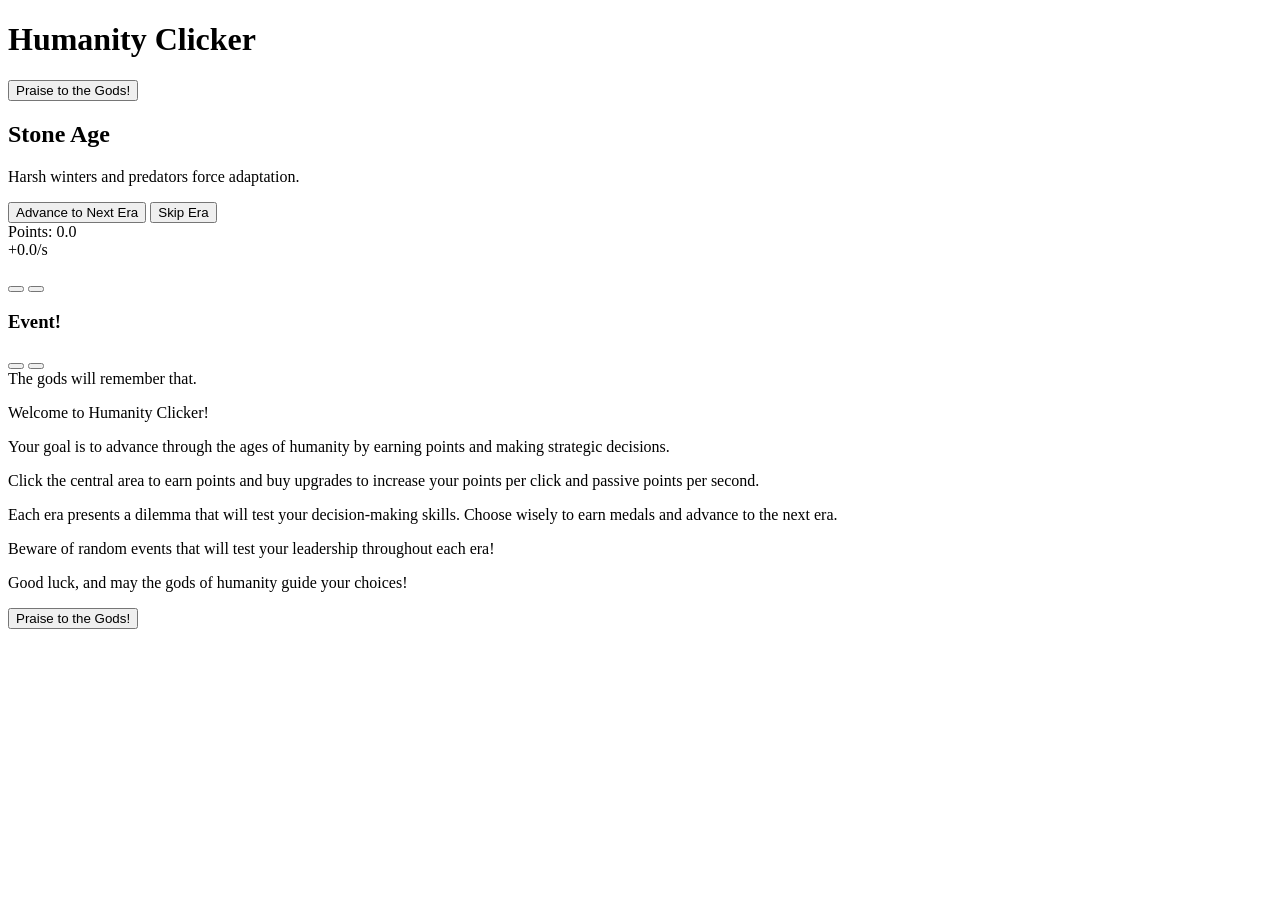
==== index.html @ 8b0c9416 "Update index.html" ====
<!DOCTYPE html>
<html lang="en">
<head>
    <meta charset="UTF-8">
    <meta name="viewport" content="width=device-width, initial-scale=1.0">
    <title>Humanity Clicker</title>
    <link href="https://fonts.googleapis.com/css2?family=Roboto+Mono:wght@400;700&display=swap" rel="stylesheet">
    <link rel="stylesheet" href="styles.css">
</head>
<body>
    <!-- Start Menu -->
    <div id="start-menu">
        <h1 id="title">Humanity Clicker</h1>
        <button id="start-button">Praise to the Gods!</button>
    </div>
    
    <!-- Main Game Container -->
    <div id="game-container">
        <div id="main-game">
            <div id="background"></div>
            <div id="click-area">
                <div id="click-ripple"></div>
            </div>
            <div id="particles"></div>
            <div id="medals"></div>
        </div>
        <div id="upgrade-panel">
            <h2 id="era-title">Stone Age</h2>
            <p id="era-description">Harsh winters and predators force adaptation.</p>
            <div id="upgrades"></div>
        </div>
        <div id="alert"></div>
        <button id="next-era">Advance to Next Era</button>
        <button id="skip-era">Skip Era</button>
    </div>
    
    <!-- Score Display -->
    <div id="score">Points: <span>0.0</span><div class="glowing-text">+0.0/s</div></div>
    
    <!-- Modals -->
    <div id="choiceModal">
        <p id="narrative"></p>
        <button id="choice1"></button>
        <button id="choice2"></button>
    </div>
    
    <div id="randomDilemmaModal">
        <h3>Event!</h3>
        <p id="dilemma-text"></p>
        <button id="dilemma-choice1"></button>
        <button id="dilemma-choice2"></button>
    </div>
    
    <div id="mysteriousWindow">The gods will remember that.</div>
    
    <div id="welcomeModal">
        <p>Welcome to Humanity Clicker!</p>
        <p>Your goal is to advance through the ages of humanity by earning points and making strategic decisions.</p>
        <p>Click the central area to earn points and buy upgrades to increase your points per click and passive points per second.</p>
        <p>Each era presents a dilemma that will test your decision-making skills. Choose wisely to earn medals and advance to the next era.</p>
        <p>Beware of random events that will test your leadership throughout each era!</p>
        <p>Good luck, and may the gods of humanity guide your choices!</p>
        <button id="close-welcome-modal">Praise to the Gods!</button>
    </div>
    
    <!-- Load JavaScript files in the correct order -->
    <script src="game-data.js"></script>
    <script src="game-core.js"></script>
    <script src="visual-effects.js"></script>
    <script src="random-events.js"></script>
</body>
</html>
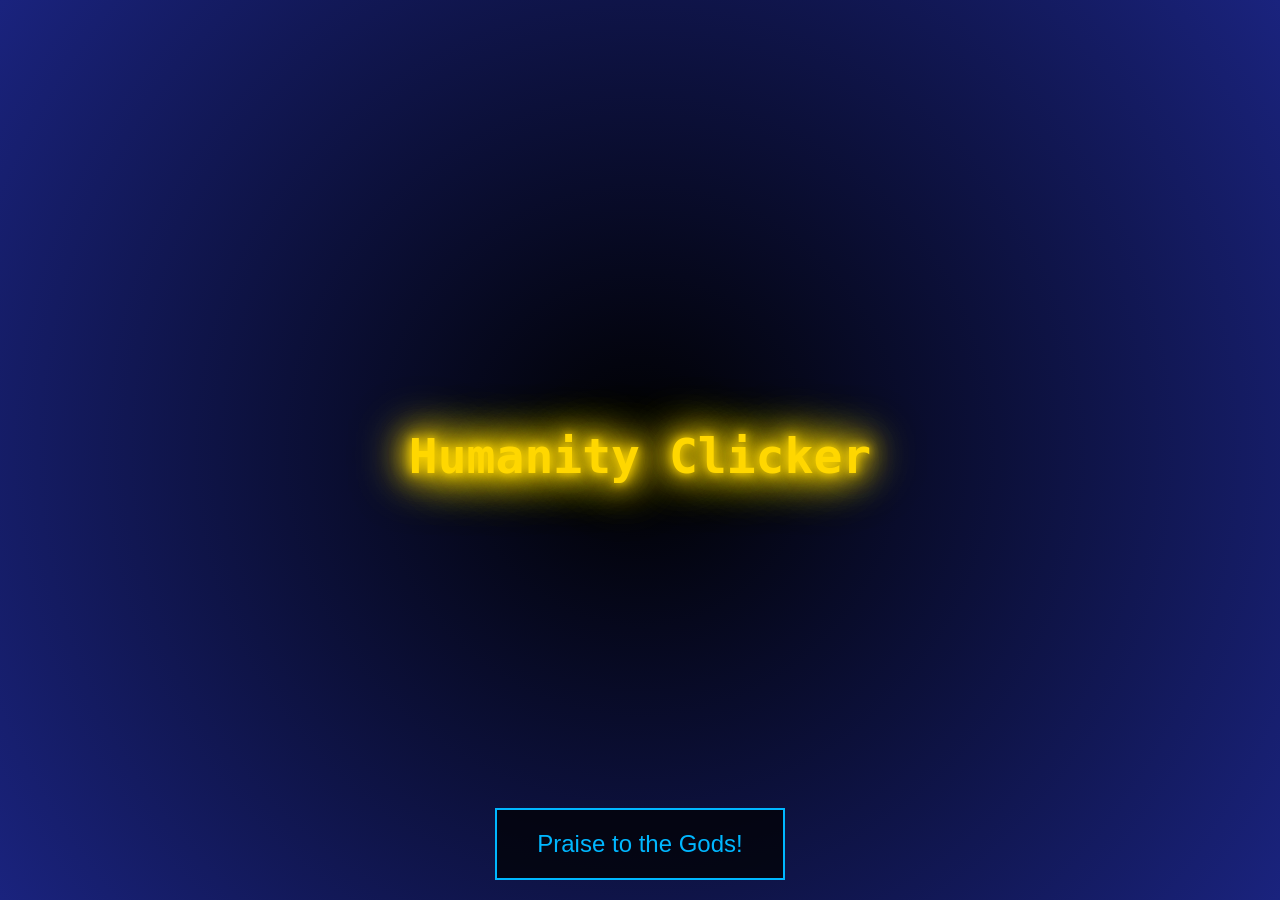
==== commit 2ccc17ff: "Update index.html" ====
--- a/index.html
+++ b/index.html
@@ -4,23 +4,717 @@
     <meta charset="UTF-8">
     <meta name="viewport" content="width=device-width, initial-scale=1.0">
     <title>Humanity Clicker</title>
+    <style>
+        body {
+            margin: 0;
+            padding: 0;
+            font-family: 'Roboto Mono', monospace;
+            overflow: hidden;
+            background: linear-gradient(270deg, #000, #1a237e, #000, #1a237e, #000);
+            background-size: 2000% 2000%;
+            animation: gradientAnimation 30s ease infinite;
+            color: #fff;
+            height: 100vh;
+            display: flex;
+            flex-direction: column;
+            user-select: none;
+            -webkit-user-select: none;
+            -moz-user-select: none;
+        }
+
+        @keyframes gradientAnimation {
+            0% { background-position: 0% 50%; }
+            50% { background-position: 100% 50%; }
+            100% { background-position: 0% 50%; }
+        }
+
+        #start-menu {
+            position: absolute;
+            top: 0;
+            left: 0;
+            width: 100%;
+            height: 100%;
+            display: flex;
+            justify-content: center;
+            align-items: center;
+            flex-direction: column;
+            background: radial-gradient(circle at center, #000000, #1a237e);
+            z-index: 1000;
+            animation: menuBackgroundAnimation 10s ease infinite;
+        }
+
+        @keyframes menuBackgroundAnimation {
+            0%, 100% { background: radial-gradient(circle at center, #000000, #1a237e); }
+            50% { background: radial-gradient(circle at center, #1a237e, #000000); }
+        }
+
+        #title {
+            font-size: 3em;
+            color: #FFD700;
+            text-shadow: 0 0 10px #FFD700, 0 0 20px #FFD700, 0 0 30px #FFD700, 0 0 40px #FFD700, 0 0 50px #FFD700, 0 0 60px #FFD700;
+            animation: glowTitle 2s ease-in-out infinite, flicker 0.1s infinite;
+            margin-bottom: 20px;
+        }
+
+        @keyframes glowTitle {
+            0%, 100% { text-shadow: 0 0 10px #FFD700, 0 0 20px #FFD700, 0 0 30px #FFD700, 0 0 40px #FFD700, 0 0 50px #FFD700, 0 0 60px #FFD700; }
+            50% { text-shadow: 0 0 20px #FFD700, 0 0 30px #FFD700, 0 0 40px #FFD700, 0 0 50px #FFD700, 0 0 60px #FFD700, 0 0 70px #FFD700; }
+        }
+
+        @keyframes flicker {
+            0%, 18%, 22%, 25%, 53%, 57%, 100% {
+                text-shadow: 0 0 10px #FFD700, 0 0 20px #FFD700, 0 0 30px #FFD700, 0 0 40px #FFD700, 0 0 50px #FFD700, 0 0 60px #FFD700;
+            }
+            20%, 24%, 55% {
+                text-shadow: none;
+            }
+        }
+
+        #start-button {
+            padding: 20px 40px;
+            font-size: 1.5em;
+            background: rgba(0, 0, 0, 0.7);
+            border: 2px solid #00b7ff;
+            color: #00b7ff;
+            cursor: pointer;
+            transition: all 0.3s ease;
+            margin-top: 20px;
+            position: absolute;
+            bottom: 20px;
+        }
+
+        #start-button:hover {
+            background: rgba(0, 183, 255, 0.3);
+            box-shadow: 0 0 15px #00b7ff;
+            transform: scale(1.05);
+        }
+
+        #game-container {
+            flex: 1;
+            display: none;
+        }
+
+        #main-game {
+            flex: 1;
+            position: relative;
+            overflow: hidden;
+        }
+
+        #background {
+            position: absolute;
+            width: 100%;
+            height: 100%;
+            background: linear-gradient(270deg, #000, #1a237e, #000, #1a237e, #000);
+            background-size: 2000% 2000%;
+            animation: gradientAnimation 30s ease infinite;
+            z-index: -2;
+            transition: background 1s ease;
+        }
+
+        #background.ai-age {
+            background: linear-gradient(270deg, #000, #1a237e, #000, #1a237e, #000);
+            background-size: 2000% 2000%;
+            animation: gradientAnimation 30s ease infinite;
+            position: relative;
+            overflow: hidden;
+        }
+
+        .star, .comet {
+            position: absolute;
+            background: white;
+            border-radius: 50%;
+            opacity: 0.7;
+        }
+
+        .star {
+            width: 2px;
+            height: 2px;
+            animation: twinkle 2s infinite;
+        }
+
+        @keyframes twinkle {
+            0%, 100% { opacity: 0.7; }
+            50% { opacity: 1; }
+        }
+
+        .comet {
+            width: 4px;
+            height: 4px;
+            animation: cometMove 5s linear infinite;
+        }
+
+        @keyframes cometMove {
+            0% { transform: translateY(0) rotate(0deg); }
+            100% { transform: translateY(-100vh) rotate(360deg); }
+        }
+
+        #click-area {
+            position: absolute;
+            top: 50%;
+            left: 50%;
+            transform: translate(-50%, -50%);
+            width: 150px;
+            height: 150px;
+            border-radius: 50%;
+            cursor: pointer;
+            border: 5px solid var(--age-glow-color);
+            box-shadow: 0 0 20px var(--age-glow-color);
+            transition: transform 0.2s ease;
+            z-index: 2;
+            background: radial-gradient(circle, var(--age-glow-color), transparent);
+        }
+
+        #click-area.clicked {
+            animation: glowPulse 0.5s ease-out;
+        }
+
+        @keyframes glowPulse {
+            0% {
+                transform: translate(-50%, -50%) scale(1);
+                box-shadow: 0 0 20px var(--age-glow-color);
+            }
+            50% {
+                transform: translate(-50%, -50%) scale(1.15);
+                box-shadow: 0 0 40px var(--age-glow-color);
+            }
+            100% {
+                transform: translate(-50%, -50%) scale(1);
+                box-shadow: 0 0 20px var(--age-glow-color);
+            }
+        }
+
+        #score {
+            position: absolute;
+            bottom: 140px;
+            left: 50%;
+            transform: translateX(-50%);
+            font-size: 2em;
+            text-shadow: 0 0 10px var(--age-glow-color);
+        }
+
+        #score span {
+            display: inline-block;
+            animation: bounce 0.3s ease-out;
+        }
+
+        @keyframes bounce {
+            0%, 100% { transform: translateY(0); }
+            50% { transform: translateY(-5px); }
+        }
+
+        @keyframes flashGreen {
+            0%, 100% { color: #fff; }
+            50% { color: #00ff00; }
+        }
+
+        @keyframes flashRed {
+            0%, 100% { color: #fff; }
+            50% { color: #ff0000; }
+        }
+
+        #upgrade-panel {
+            width: 300px;
+            background: rgba(0, 0, 0, 0.7);
+            padding: 20px;
+            box-shadow: 0 0 10px var(--age-glow-color);
+            transition: background 1s ease;
+            position: absolute;
+            top: 20px;
+            right: 20px;
+            z-index: 0;
+            display: flex;
+            flex-direction: column;
+            justify-content: center;
+            height: 400px;
+            overflow-y: hidden;
+        }
+
+        .upgrade {
+            width: 260px;
+            border: 1px solid var(--age-glow-color);
+            margin-bottom: 10px;
+            padding: 10px;
+            cursor: pointer;
+            transition: transform 0.3s, box-shadow 0.3s, background-color 0.3s;
+            text-shadow: 0 0 5px var(--age-glow-color);
+            position: relative;
+            z-index: 1;
+            text-align: center;
+        }
+
+        .upgrade:hover {
+            transform: scale(1.05);
+            box-shadow: 0 0 15px var(--age-glow-color);
+        }
+
+        .upgrade.active {
+            background: rgba(255, 255, 255, 0.2);
+        }
+
+        .upgrade::after {
+            content: attr(data-description);
+            position: absolute;
+            left: 50%;
+            top: -50%;
+            background: rgba(0, 0, 0, 0.8);
+            color: white;
+            padding: 5px;
+            width: 200px;
+            z-index: 10;
+            display: none;
+            box-shadow: 0 0 10px var(--age-glow-color);
+            white-space: normal;
+            word-wrap: break-word;
+            transform: translate(-50%, -100%);
+        }
+
+        .upgrade:hover::after {
+            display: block;
+        }
+
+        .orbit {
+            position: absolute;
+            border-radius: 50%;
+            animation-name: orbit;
+            animation-iteration-count: infinite;
+            animation-timing-function: linear;
+            transition: background-color 1s ease;
+            z-index: 1;
+        }
+
+        @keyframes orbit {
+            from { transform: rotate(0deg) translate(var(--orbit-radius)) rotate(0deg); }
+            to { transform: rotate(360deg) translate(var(--orbit-radius)) rotate(-360deg); }
+        }
+
+        #alert {
+            display: none;
+            position: absolute;
+            top: 0;
+            left: 50%;
+            transform: translate(-50%, 0);
+            background: rgba(0, 0, 0, 0.8);
+            color: white;
+            padding: 20px;
+            border-radius: 10px;
+            z-index: 100;
+            text-align: center;
+            animation: slideDown 3s ease-in-out, shake 0.5s ease-in-out;
+            box-shadow: 0 0 15px var(--age-glow-color);
+        }
+
+        #alert.success {
+            background: rgba(0, 255, 0, 0.5);
+            color: #00ff00;
+        }
+
+        #alert.failure {
+            background: rgba(255, 0, 0, 0.5);
+            color: #ff0000;
+        }
+
+        @keyframes slideDown {
+            0% { transform: translate(-50%, -100%); opacity: 0; }
+            10% { transform: translate(-50%, 0); opacity: 1; }
+            90% { transform: translate(-50%, 0); opacity: 1; }
+            100% { transform: translate(-50%, -100%); opacity: 0; }
+        }
+
+        @keyframes shake {
+            0%, 100% { transform: translate(-50%, 0) translateX(0); }
+            25% { transform: translate(-50%, 0) translateX(-5px); }
+            50% { transform: translate(-50%, 0) translateX(5px); }
+            75% { transform: translate(-50%, 0) translateX(-5px); }
+        }
+
+        #era-controls {
+            position: absolute;
+            bottom: 20px;
+            right: 20px;
+            display: flex;
+            flex-direction: column;
+            align-items: flex-end;
+        }
+
+        #next-era {
+            padding: 15px 30px;
+            font-size: 1.2em;
+            background: rgba(0, 0, 0, 0.7);
+            border: 2px solid var(--age-glow-color);
+            color: var(--age-glow-color);
+            cursor: pointer;
+            transition: all 0.3s ease;
+            z-index: 1;
+        }
+
+        #next-era:hover {
+            background: rgba(255, 255, 255, 0.3);
+            box-shadow: 0 0 15px var(--age-glow-color);
+        }
+
+        #skip-era {
+            position: absolute;
+            bottom: 20px;
+            left: 20px;
+            padding: 15px 30px;
+            font-size: 1.2em;
+            background: rgba(0, 0, 0, 0.7);
+            border: 2px solid var(--age-glow-color);
+            color: var(--age-glow-color);
+            cursor: pointer;
+            transition: all 0.3s ease;
+            z-index: 1;
+        }
+
+        #skip-era:hover {
+            background: rgba(255, 255, 255, 0.3);
+            box-shadow: 0 0 15px var(--age-glow-color);
+        }
+
+        .particle {
+            position: absolute;
+            width: 5px;
+            height: 5px;
+            background: var(--age-glow-color);
+            border-radius: 50%;
+            opacity: 0;
+            animation: particle 1s ease-out;
+            pointer-events: none;
+            z-index: 3;
+        }
+
+        @keyframes particle {
+            0% { transform: scale(1); opacity: 1; }
+            100% { transform: scale(3) translateY(-20px); opacity: 0; }
+        }
+
+        #choiceModal {
+            display: none;
+            position: fixed;
+            top: 50%;
+            left: 50%;
+            transform: translate(-50%, -50%);
+            background: rgba(0, 0, 0, 0.9);
+            padding: 20px;
+            border: 2px solid var(--age-glow-color);
+            z-index: 1000;
+            width: 400px;
+            text-align: center;
+        }
+
+        #choiceModal p, #choiceModal button {
+            color: var(--age-glow-color);
+        }
+
+        #choiceModal button {
+            display: block;
+            margin: 10px auto;
+            padding: 10px 20px;
+            border: 1px solid var(--age-glow-color);
+            background: transparent;
+            cursor: pointer;
+            transition: all 0.3s ease;
+        }
+
+        #choiceModal button:hover {
+            background: rgba(255, 255, 255, 0.1);
+            box-shadow: 0 0 10px var(--age-glow-color);
+        }
+
+        #medals {
+            position: absolute;
+            top: 20px;
+            left: 20px;
+            z-index: 100;
+        }
+
+        .medal {
+            width: 30px;
+            height: 30px;
+            background: var(--medal-color);
+            border: 2px solid #FFD700;
+            border-radius: 50%;
+            margin: 5px 0;
+            box-shadow: 0 0 10px var(--medal-color);
+            animation: glow 2s ease-in-out infinite;
+            position: relative;
+        }
+
+        .medal::after {
+            content: attr(data-tooltip);
+            position: absolute;
+            left: 100%;
+            top: 0;
+            background: rgba(0, 0, 0, 0.8);
+            color: white;
+            padding: 5px;
+            width: 200px;
+            display: none;
+            z-index: 10;
+            box-shadow: 0 0 10px var(--medal-color);
+        }
+
+        .medal:hover::after {
+            display: block;
+        }
+
+        @keyframes glow {
+            0%, 100% { box-shadow: 0 0 10px var(--medal-color); }
+            50% { box-shadow: 0 0 20px var(--medal-color); }
+        }
+
+        #mysteriousWindow {
+            display: none;
+            position: fixed;
+            top: 20px;
+            left: 50%;
+            transform: translateX(-50%);
+            background: rgba(0, 0, 0, 0.9);
+            color: var(--age-glow-color);
+            padding: 20px;
+            z-index: 1001;
+            animation: fadeInOut 2s ease-in-out forwards;
+        }
+
+        @keyframes fadeInOut {
+            0% { opacity: 0; }
+            20% { opacity: 1; }
+            80% { opacity: 1; }
+            100% { opacity: 0; }
+        }
+
+        #era-title {
+            text-align: center;
+            font-size: 2em;
+            color: var(--age-glow-color);
+            text-shadow: 0 0 10px var(--age-glow-color);
+            animation: glowEraTitle 2s ease-in-out infinite;
+        }
+
+        #era-description {
+            text-align: center;
+            font-size: 1.2em;
+            color: var(--age-glow-color);
+            text-shadow: 0 0 10px var(--age-glow-color);
+            animation: glowEraTitle 2s ease-in-out infinite;
+            margin-bottom: 20px;
+        }
+
+        @keyframes glowEraTitle {
+            0%, 100% { text-shadow: 0 0 10px var(--age-glow-color); }
+            50% { text-shadow: 0 0 20px var(--age-glow-color); }
+        }
+
+        .glowing-text {
+            position: absolute;
+            bottom: 10px;
+            right: 10px;
+            font-size: 1.2em;
+            color: #00ff00;
+            text-shadow: 0 0 20px #00ff00;
+            animation: fadeOut 1s ease-out forwards, moveUp 1s ease-out forwards;
+            z-index: 10;
+        }
+
+        .click-glowing-text {
+            position: absolute;
+            font-size: 1.5em;
+            color: #00ff00;
+            text-shadow: 0 0 30px #00ff00;
+            animation: fadeOut 0.8s ease-out forwards, moveUp 0.8s ease-out forwards;
+            z-index: 10;
+            pointer-events: none;
+        }
+
+        @keyframes fadeOut {
+            0% { opacity: 1; }
+            100% { opacity: 0; }
+        }
+
+        @keyframes moveUp {
+            0% { transform: translateY(0); }
+            100% { transform: translateY(-30px); }
+        }
+
+        #welcomeModal {
+            display: none;
+            position: fixed;
+            top: 50%;
+            left: 50%;
+            transform: translate(-50%, -50%);
+            background: rgba(0, 0, 0, 0.9);
+            padding: 20px;
+            border: 2px solid var(--age-glow-color);
+            z-index: 1000;
+            text-align: center;
+        }
+
+        #welcomeModal p, #welcomeModal button {
+            color: var(--age-glow-color);
+        }
+
+        #welcomeModal button {
+            display: block;
+            margin: 10px auto;
+            padding: 20px 40px;
+            font-size: 1.5em;
+            border: 1px solid var(--age-glow-color);
+            background: transparent;
+            cursor: pointer;
+            transition: all 0.3s ease;
+        }
+
+        #welcomeModal button:hover {
+            background: rgba(255, 255, 255, 0.1);
+            box-shadow: 0 0 10px var(--age-glow-color);
+            transform: scale(1.05);
+        }
+
+        .snowflake {
+            position: absolute;
+            width: 5px;
+            height: 5px;
+            background: white;
+            border-radius: 50%;
+            opacity: 0.7;
+            animation: fall linear infinite;
+        }
+
+        @keyframes fall {
+            0% { transform: translateY(0) translateX(0) rotate(0deg); }
+            50% { transform: translateY(50vh) translateX(20px) rotate(180deg); }
+            100% { transform: translateY(100vh) translateX(0) rotate(360deg); }
+        }
+
+        .smoke {
+            position: absolute;
+            width: 10px;
+            height: 10px;
+            background: rgba(0, 0, 0, 0.5);
+            border-radius: 50%;
+            opacity: 0.5;
+            animation: drift linear infinite;
+        }
+
+        @keyframes drift {
+            0% { transform: translateY(0) translateX(0) scale(1); opacity: 0.5; }
+            50% { transform: translateY(-50vh) translateX(30px) scale(1.5); opacity: 0.3; }
+            100% { transform: translateY(-100vh) translateX(0) scale(2); opacity: 0; }
+        }
+
+        #progress-bar {
+            margin-top: 10px;
+            width: 200px;
+            height: 20px;
+            background: #333;
+            border: 1px solid var(--age-glow-color);
+            box-shadow: 0 0 5px var(--age-glow-color);
+        }
+
+        #progress-fill {
+            height: 100%;
+            background: var(--age-glow-color);
+            width: 0%;
+            transition: width 0.3s ease;
+            box-shadow: 0 0 10px var(--age-glow-color);
+        }
+
+        #achievementModal {
+            display: none;
+            position: fixed;
+            top: 50%;
+            left: 50%;
+            transform: translate(-50%, -50%);
+            background: rgba(0, 0, 0, 0.9);
+            padding: 20px;
+            border: 2px solid var(--age-glow-color);
+            z-index: 1000;
+            text-align: center;
+            color: var(--age-glow-color);
+            max-height: 80vh;
+            overflow-y: auto;
+        }
+
+        #achievementList {
+            display: flex;
+            flex-wrap: wrap;
+            justify-content: center;
+        }
+
+        .achievement {
+            width: 30px;
+            height: 30px;
+            background: #333;
+            border: 2px solid #FFD700;
+            border-radius: 50%;
+            margin: 5px;
+            display: inline-block;
+            position: relative;
+        }
+
+        .achievement.unlocked {
+            background: #FFD700;
+        }
+
+        .achievement::after {
+            content: attr(data-tooltip);
+            position: absolute;
+            left: 100%;
+            top: 0;
+            background: rgba(0, 0, 0, 0.8);
+            color: white;
+            padding: 5px;
+            width: 200px;
+            display: none;
+            z-index: 10;
+            box-shadow: 0 0 10px #FFD700;
+        }
+
+        .achievement:hover::after {
+            display: block;
+        }
+
+        #achievementPopup {
+            display: none;
+            position: absolute;
+            top: 20px;
+            left: 50%;
+            transform: translateX(-50%);
+            background: rgba(0, 0, 0, 0.8);
+            color: #FFD700;
+            padding: 10px 20px;
+            border-radius: 5px;
+            z-index: 100;
+            text-align: center;
+            animation: slideDown 3s ease-in-out;
+        }
+
+        #resetSave, #closeAchievementModal {
+            margin: 10px;
+            padding: 10px 20px;
+            border: 1px solid var(--age-glow-color);
+            background: transparent;
+            color: var(--age-glow-color);
+            cursor: pointer;
+            transition: all 0.3s ease;
+        }
+
+        #resetSave:hover, #closeAchievementModal:hover {
+            background: rgba(255, 255, 255, 0.1);
+            box-shadow: 0 0 10px var(--age-glow-color);
+        }
+    </style>
     <link href="https://fonts.googleapis.com/css2?family=Roboto+Mono:wght@400;700&display=swap" rel="stylesheet">
-    <link rel="stylesheet" href="styles.css">
 </head>
 <body>
-    <!-- Start Menu -->
     <div id="start-menu">
         <h1 id="title">Humanity Clicker</h1>
         <button id="start-button">Praise to the Gods!</button>
     </div>
-    
-    <!-- Main Game Container -->
     <div id="game-container">
         <div id="main-game">
             <div id="background"></div>
-            <div id="click-area">
-                <div id="click-ripple"></div>
-            </div>
+            <div id="click-area"></div>
             <div id="particles"></div>
             <div id="medals"></div>
         </div>
@@ -30,43 +724,1009 @@
             <div id="upgrades"></div>
         </div>
         <div id="alert"></div>
-        <button id="next-era">Advance to Next Era</button>
+        <div id="achievementPopup"></div>
+        <div id="era-controls">
+            <button id="next-era">Advance to Next Era</button>
+            <div id="progress-bar"><div id="progress-fill"></div></div>
+        </div>
         <button id="skip-era">Skip Era</button>
     </div>
-    
-    <!-- Score Display -->
     <div id="score">Points: <span>0.0</span><div class="glowing-text">+0.0/s</div></div>
-    
-    <!-- Modals -->
     <div id="choiceModal">
         <p id="narrative"></p>
         <button id="choice1"></button>
         <button id="choice2"></button>
     </div>
-    
-    <div id="randomDilemmaModal">
-        <h3>Event!</h3>
-        <p id="dilemma-text"></p>
-        <button id="dilemma-choice1"></button>
-        <button id="dilemma-choice2"></button>
-    </div>
-    
     <div id="mysteriousWindow">The gods will remember that.</div>
-    
     <div id="welcomeModal">
         <p>Welcome to Humanity Clicker!</p>
         <p>Your goal is to advance through the ages of humanity by earning points and making strategic decisions.</p>
         <p>Click the central area to earn points and buy upgrades to increase your points per click and passive points per second.</p>
-        <p>Each era presents a dilemma that will test your decision-making skills. Choose wisely to earn medals and advance to the next era.</p>
-        <p>Beware of random events that will test your leadership throughout each era!</p>
-        <p>Good luck, and may the gods of humanity guide your choices!</p>
+        <p>Each era presents dilemmas—some planned, some random—that test your choices. Choose wisely to earn medals and survive!</p>
+        <p>Good luck, and may the gods of humanity guide your path!</p>
         <button id="close-welcome-modal">Praise to the Gods!</button>
     </div>
-    
-    <!-- Load JavaScript files in the correct order -->
-    <script src="game-data.js"></script>
-    <script src="game-core.js"></script>
-    <script src="visual-effects.js"></script>
-    <script src="random-events.js"></script>
+    <div id="achievementModal">
+        <h2>Achievements</h2>
+        <div id="achievementList"></div>
+        <button id="resetSave">Reset Save Data</button>
+        <button id="closeAchievementModal">Close</button>
+    </div>
+    <audio id="click-sound" src="click.mp3"></audio>
+    <audio id="upgrade-sound" src="upgrade.mp3"></audio>
+    <audio id="era-sound" src="era.mp3"></audio>
+
+    <script>
+        let points = 0.0;
+        let baseClickValue = 1.0;
+        let upgradeClickValue = 0.0;
+        let currentEra = 0;
+        let medals = [];
+        let passivePoints = 0.0;
+        let passiveInterval = null;
+        let dilemmaInterval = null;
+        let shownDilemmas = new Set();
+        let gameStartTime = Date.now();
+        let dilemmaStartTime;
+
+        const achievements = [
+            { name: "First Steps", description: "Advance to the Bronze Age.", unlocked: false },
+            { name: "Medal Collector", description: "Collect your first medal.", unlocked: false },
+            { name: "Point Hoarder", description: "Accumulate 10,000 points in a single era.", unlocked: false },
+            { name: "Upgrade Master", description: "Purchase all upgrades in an era.", unlocked: false },
+            { name: "Passive Income", description: "Achieve 100 passive points per second.", unlocked: false },
+            { name: "Quick Thinker", description: "Make a choice in a random dilemma within 5 seconds.", unlocked: false },
+            { name: "Era Skipper", description: "Skip an era.", unlocked: false },
+            { name: "Perfect Run", description: "Collect all medals in a single playthrough.", unlocked: false },
+            { name: "Speedrunner", description: "Reach the AI Age in under 1 hour.", unlocked: false },
+            { name: "True Ending", description: "Achieve the true ending by collecting all medals.", unlocked: false }
+        ];
+
+        function updateScore(isPassive = false) {
+            const scoreElement = document.getElementById("score").querySelector("span");
+            scoreElement.textContent = points.toFixed(1);
+            if (isPassive) {
+                scoreElement.style.animation = "flashGreen 0.5s ease-in-out";
+                scoreElement.addEventListener("animationend", () => {
+                    scoreElement.style.animation = "";
+                }, { once: true });
+            }
+            const era = eras[currentEra];
+            const progress = (points / era.advanceCost) * 100;
+            document.getElementById('progress-fill').style.width = `${Math.min(progress, 100)}%`;
+            if (points >= 10000) unlockAchievement(2); // Point Hoarder
+            if (passivePoints >= 100) unlockAchievement(4); // Passive Income
+        }
+
+        function updateGlowingText() {
+            if (passivePoints > 0) {
+                const glowingText = document.querySelector(".glowing-text");
+                glowingText.textContent = `+${passivePoints.toFixed(1)}/s`;
+                glowingText.style.animation = "fadeOut 1s ease-out forwards, moveUp 1s ease-out forwards";
+                setTimeout(() => {
+                    glowingText.style.animation = "";
+                }, 1000);
+            }
+        }
+
+        function setupPassivePoints() {
+            if (passivePoints > 0) {
+                if (passiveInterval) clearInterval(passiveInterval);
+                passiveInterval = setInterval(() => {
+                    points += passivePoints;
+                    updateScore(true);
+                    updateGlowingText();
+                }, 1000);
+            }
+        }
+
+        function resetUpgrades() {
+            const upgrades = document.querySelectorAll('.upgrade');
+            upgrades.forEach(upgrade => upgrade.classList.remove('active'));
+            upgradeClickValue = 0.0;
+            passivePoints = 0.0;
+            if (passiveInterval) {
+                clearInterval(passiveInterval);
+                passiveInterval = null;
+            }
+        }
+
+        const eras = [
+            {
+                name: "Stone Age", color: "#8B4513", glow: "#FFA07A", medalColor: "#8B4513", advanceCost: 250,
+                dilemma: {
+                    narrative: "The winter is harsh, and food is scarce. You've located a herd of wild animals. Do you:",
+                    choices: ["Attempt to domesticate them for future stability", "Hunt them all for immediate survival"],
+                    correct: 0,
+                    medalDescription: "Medal of the Stone Age - For showing foresight by domesticating animals."
+                },
+                upgrades: [
+                    {name: "Animal Domestication", cost: 100, effect: () => upgradeClickValue += 2.0, description: "Domesticating animals provides a stable food source, increasing points earned on click by 2.0.", color: "#654321", size: 20},
+                    {name: "Fire Mastery", cost: 50, effect: () => { passivePoints += 2.0; updateGlowingText(); setupPassivePoints(); }, description: "Mastering fire provides warmth and protection, gaining 2.0 points per second.", color: "#DAA520", size: 25},
+                    {name: "Stone Tools", cost: 10, effect: () => upgradeClickValue += baseClickValue * 0.2, description: "Crafting stone tools improves efficiency, increasing click efficiency by 20%.", color: "#704214", size: 30},
+                ],
+                description: "Harsh winters and predators force adaptation.",
+                gradient: "linear-gradient(270deg, #8B4513, #FFA07A, #8B4513, #FFA07A, #8B4513)",
+                randomDilemmas: [
+                    {
+                        narrative: "A neighboring tribe demands all your stone and tools! Do you:",
+                        choices: ["Hand them over to avoid conflict", "Refuse and defend your resources"],
+                        outcomes: [
+                            () => { points -= 50; upgradeClickValue += 1; showAlert("You lose 50 points but gain +1 click value!", 5000); },
+                            () => { passivePoints += 1; points -= 100; showAlert("You defend successfully but lose 100 points, gaining +1 passive point!", 5000); }
+                        ]
+                    },
+                    {
+                        narrative: "A sudden storm destroys your shelters. Do you:",
+                        choices: ["Rebuild stronger with stone", "Move to a new area"],
+                        outcomes: [
+                            () => { points -= 20; upgradeClickValue += 1; showAlert("Costs 20 points but clicks are worth +1!", 5000); },
+                            () => { passivePoints -= 1; showAlert("Lose 1 passive point per second from disruption.", 5000); }
+                        ]
+                    }
+                ]
+            },
+            {
+                name: "Bronze Age", color: "#CD7F32", glow: "#FF8C00", medalColor: "#CD7F32", advanceCost: 1500,
+                dilemma: {
+                    narrative: "Your tribe has discovered a new metal. Do you:",
+                    choices: ["Use it for weapons to conquer neighboring tribes", "Use it for tools to improve farming"],
+                    correct: 1,
+                    medalDescription: "Medal of the Bronze Age - For choosing peace and prosperity over war."
+                },
+                upgrades: [
+                    {name: "Trade Routes", cost: 800, effect: () => upgradeClickValue += 4.0, description: "Establishing trade routes increases points earned on click by 4.0.", color: "#CD853F", size: 20},
+                    {name: "Irrigation Systems", cost: 400, effect: () => { passivePoints += 4.0; updateGlowingText(); setupPassivePoints(); }, description: "Building irrigation systems gains 4.0 points per second.", color: "#D2691E", size: 25},
+                    {name: "Bronze Swords", cost: 200, effect: () => upgradeClickValue += baseClickValue * 0.3, description: "Forging bronze swords increases click efficiency by 30%.", color: "#B22222", size: 30},
+                ],
+                description: "Metallurgy brings new tools and weapons.",
+                gradient: "linear-gradient(270deg, #CD7F32, #FF8C00, #CD7F32, #FF8C00, #CD7F32)",
+                randomDilemmas: [
+                    {
+                        narrative: "Bandits raid your trade routes! Do you:",
+                        choices: ["Pay them off with bronze", "Fight them off"],
+                        outcomes: [
+                            () => { points -= 100; passivePoints += 2; showAlert("You lose 100 points but gain +2 passive points!", 5000); },
+                            () => { upgradeClickValue -= 2; points += 50; showAlert("You lose 2 click value but gain 50 points!", 5000); }
+                        ]
+                    },
+                    {
+                        narrative: "A rival city offers a trade alliance. Do you:",
+                        choices: ["Accept and share technologies", "Decline and focus on self-sufficiency"],
+                        outcomes: [
+                            () => { passivePoints += 3; points -= 200; showAlert("Alliance boosts passive income by 3 but costs 200 points!", 5000); },
+                            () => { upgradeClickValue += 2; showAlert("Self-reliance boosts click value by 2!", 5000); }
+                        ]
+                    }
+                ]
+            },
+            {
+                name: "Iron Age", color: "#A9A9A9", glow: "#C0C0C0", medalColor: "#A9A9A9", advanceCost: 3000,
+                dilemma: {
+                    narrative: "Your kingdom is threatened by invaders. Do you:",
+                    choices: ["Fortify your defenses and prepare for a siege", "Launch a preemptive strike"],
+                    correct: 0,
+                    medalDescription: "Medal of the Iron Age - For prioritizing defense and strategy."
+                },
+                upgrades: [
+                    {name: "Fortifications", cost: 4000, effect: () => upgradeClickValue += 8.0, description: "Building fortifications increases points earned on click by 8.0.", color: "#808080", size: 20},
+                    {name: "Advanced Farming", cost: 2000, effect: () => { passivePoints += 8.0; updateGlowingText(); setupPassivePoints(); }, description: "Advancing farming gains 8.0 points per second.", color: "#A9A9A9", size: 25},
+                    {name: "Iron Swords", cost: 1000, effect: () => upgradeClickValue += baseClickValue * 0.4, description: "Forging iron swords increases click efficiency by 40%.", color: "#696969", size: 30},
+                ],
+                description: "Stronger tools and weapons lead to powerful empires.",
+                gradient: "linear-gradient(270deg, #A9A9A9, #C0C0C0, #A9A9A9, #C0C0C0, #A9A9A9)",
+                randomDilemmas: [
+                    {
+                        narrative: "A rival kingdom offers an alliance. Do you:",
+                        choices: ["Accept and share resources", "Reject and prepare for war"],
+                        outcomes: [
+                            () => { passivePoints += 2; points -= 200; showAlert("Alliance boosts passive income by 2 but costs 200 points!", 5000); },
+                            () => { upgradeClickValue += 3; points -= 500; showAlert("War prep boosts click value by 3 but costs 500 points!", 5000); }
+                        ]
+                    },
+                    {
+                        narrative: "A famine strikes your lands. Do you:",
+                        choices: ["Ration food strictly", "Seek aid from neighbors"],
+                        outcomes: [
+                            () => { points -= 150; upgradeClickValue += 2; showAlert("Rationing costs 150 points but boosts click value by 2!", 5000); },
+                            () => { passivePoints -= 1; showAlert("Dependency reduces passive income by 1!", 5000); }
+                        ]
+                    }
+                ]
+            },
+            {
+                name: "Classical Age", color: "#ADD8E6", glow: "#FFDAB9", medalColor: "#FFFACD", advanceCost: 6000,
+                dilemma: {
+                    narrative: "Your empire is at its peak. Do you:",
+                    choices: ["Focus on cultural advancements and education", "Expand your territory through military conquest"],
+                    correct: 0,
+                    medalDescription: "Medal of the Classical Age - For valuing knowledge and cultural growth."
+                },
+                upgrades: [
+                    {name: "Literature", cost: 8000, effect: () => upgradeClickValue += 16.0, description: "Promoting literature increases points earned on click by 16.0.", color: "#FFFACD", size: 20},
+                    {name: "Architecture", cost: 4000, effect: () => { passivePoints += 16.0; updateGlowingText(); setupPassivePoints(); }, description: "Developing architecture gains 16.0 points per second.", color: "#EEE8AA", size: 25},
+                    {name: "Philosophy", cost: 2000, effect: () => upgradeClickValue += baseClickValue * 0.5, description: "Studying philosophy increases click efficiency by 50%.", color: "#FFF8DC", size: 30},
+                ],
+                description: "Cultural advancements and knowledge lead to a golden age.",
+                gradient: "linear-gradient(270deg, #ADD8E6, #FFDAB9, #ADD8E6, #FFDAB9, #ADD8E6)",
+                randomDilemmas: [
+                    {
+                        narrative: "A philosopher proposes a radical idea. Do you:",
+                        choices: ["Fund their research", "Banish them for heresy"],
+                        outcomes: [
+                            () => { upgradeClickValue += 5; points -= 1000; showAlert("New ideas boost click value by 5 but cost 1000 points!", 5000); },
+                            () => { passivePoints -= 5; showAlert("Fear stifles progress, lose 5 passive points!", 5000); }
+                        ]
+                    },
+                    {
+                        narrative: "A foreign envoy requests cultural exchange. Do you:",
+                        choices: [" Agree and share knowledge", "Refuse to protect traditions"],
+                        outcomes: [
+                            () => { passivePoints += 5; points -= 500; showAlert("Exchange boosts passive income by 5 but costs 500 points!", 5000); },
+                            () => { upgradeClickValue += 3; showAlert("Isolation boosts click value by 3!", 5000); }
+                        ]
+                    }
+                ]
+            },
+            {
+                name: "Medieval Age", color: "#8A2BE2", glow: "#9370DB", medalColor: "#8A2BE2", advanceCost: 12000,
+                dilemma: {
+                    narrative: "Your kingdom faces internal strife. Do you:",
+                    choices: ["Implement reforms to address grievances", "Suppress the rebellion with force"],
+                    correct: 0,
+                    medalDescription: "Medal of the Medieval Age - For addressing the needs of your people."
+                },
+                upgrades: [
+                    {name: "Feudal System", cost: 40000, effect: () => upgradeClickValue += 32.0, description: "Implementing a feudal system increases points earned on click by 32.0.", color: "#9370DB", size: 20},
+                    {name: "Castles", cost: 20000, effect: () => { passivePoints += 32.0; updateGlowingText(); setupPassivePoints(); }, description: "Building castles gains 32.0 points per second.", color: "#8A2BE2", size: 25},
+                    {name: "Knighthood", cost: 10000, effect: () => upgradeClickValue += baseClickValue * 0.6, description: "Establishing knighthood increases click efficiency by 60%.", color: "#9932CC", size: 30},
+                ],
+                description: "Feudal system, castles, and strife define this era.",
+                gradient: "linear-gradient(270deg, #8A2BE2, #9370DB, #8A2BE2, #9370DB, #8A2BE2)",
+                randomDilemmas: [
+                    {
+                        narrative: "A plague spreads through your lands. Do you:",
+                        choices: ["Quarantine the sick", "Pray for divine intervention"],
+                        outcomes: [
+                            () => { points -= 1000; passivePoints += 10; showAlert("Quarantine costs 1000 points but boosts passive income by 10!", 5000); },
+                            () => { resetUpgrades(); showAlert("Faith fails, lose all upgrades!", 5000); }
+                        ]
+                    },
+                    {
+                        narrative: "Peasants demand land rights. Do you:",
+                        choices: ["Grant limited rights", "Crush their uprising"],
+                        outcomes: [
+                            () => { passivePoints += 8; points -= 1500; showAlert("Rights boost passive income by 8 but cost 1500 points!", 5000); },
+                            () => { upgradeClickValue -= 5; showAlert("Force reduces click value by 5!", 5000); }
+                        ]
+                    }
+                ]
+            },
+            {
+                name: "Renaissance Age", color: "#FFDAB9", glow: "#FFD700", medalColor: "#FFD700", advanceCost: 24000,
+                dilemma: {
+                    narrative: "A new era of enlightenment is upon you. Do you:",
+                    choices: ["Support the arts and sciences", "Focus on military expansion"],
+                    correct: 0,
+                    medalDescription: "Medal of the Renaissance Age - For fostering creativity and innovation."
+                },
+                upgrades: [
+                    {name: "Printing Press", cost: 80000, effect: () => upgradeClickValue += 64.0, description: "Inventing the printing press increases points earned on click by 64.0.", color: "#FFD700", size: 20},
+                    {name: "Scientific Discovery", cost: 40000, effect: () => { passivePoints += 64.0; updateGlowingText(); setupPassivePoints(); }, description: "Advancing science gains 64.0 points per second.", color: "#FFD700", size: 25},
+                    {name: "Art Patronage", cost: 20000, effect: () => upgradeClickValue += baseClickValue * 0.7, description: "Supporting art increases click efficiency by 70%.", color: "#FFD700", size: 30},
+                ],
+                description: "Arts and sciences flourish.",
+                gradient: "linear-gradient(270deg, #FFDAB9, #FFD700, #FFDAB9, #FFD700, #FFDAB9)",
+                randomDilemmas: [
+                    {
+                        narrative: "An artist seeks patronage for a masterpiece. Do you:",
+                        choices: ["Fund the project", "Reject it as frivolous"],
+                        outcomes: [
+                            () => { points -= 5000; upgradeClickValue += 20; showAlert("Costs 5000 points but boosts click value by 20!", 5000); },
+                            () => { passivePoints -= 10; showAlert("Creativity wanes, lose 10 passive points!", 5000); }
+                        ]
+                    },
+                    {
+                        narrative: "A scientist invents a new device. Do you:",
+                        choices: ["Invest in its development", "Ban it as dangerous"],
+                        outcomes: [
+                            () => { passivePoints += 15; points -= 3000; showAlert("Innovation boosts passive income by 15 but costs 3000 points!", 5000); },
+                            () => { upgradeClickValue -= 10; showAlert("Fear halts progress, lose 10 click value!", 5000); }
+                        ]
+                    }
+                ]
+            },
+            {
+                name: "Industrial Age", color: "#808080", glow: "#A9A9A9", medalColor: "#808080", advanceCost: 48000,
+                dilemma: {
+                    narrative: "Industrialization is changing the world. Do you:",
+                    choices: ["Invest in factories and infrastructure", "Focus on worker rights and conditions"],
+                    correct: 1,
+                    medalDescription: "Medal of the Industrial Age - For prioritizing worker well-being."
+                },
+                upgrades: [
+                    {name: "Labor Laws", cost: 200000, effect: () => upgradeClickValue += 128.0, description: "Implementing labor laws increases points earned on click by 128.0.", color: "#808080", size: 20},
+                    {name: "Railways", cost: 100000, effect: () => { passivePoints += 128.0; updateGlowingText(); setupPassivePoints(); }, description: "Building railways gains 128.0 points per second.", color: "#A9A9A9", size: 25},
+                    {name: "Factories", cost: 50000, effect: () => upgradeClickValue += baseClickValue * 0.8, description: "Improving factories increases click efficiency by 80%.", color: "#696969", size: 30},
+                ],
+                description: "Industrialization and urbanization transform society.",
+                gradient: "linear-gradient(270deg, #808080, #A9A9A9, #808080, #A9A9A9, #808080)",
+                randomDilemmas: [
+                    {
+                        narrative: "A factory explosion disrupts production. Do you:",
+                        choices: ["Rebuild immediately", "Investigate the cause"],
+                        outcomes: [
+                            () => { points -= 10000; passivePoints += 50; showAlert("Costs 10000 points but boosts passive income by 50!", 5000); },
+                            () => { resetUpgrades(); showAlert("Delay reveals sabotage, lose all upgrades!", 5000); }
+                        ]
+                    },
+                    {
+                        narrative: "Workers strike for better wages. Do you:",
+                        choices: ["Negotiate a raise", "Replace them with machines"],
+                        outcomes: [
+                            () => { passivePoints += 30; points -= 8000; showAlert("Raises boost passive income by 30 but cost 8000 points!", 5000); },
+                            () => { upgradeClickValue += 40; points -= 2000; showAlert("Machines boost click value by 40 but cost 2000 points!", 5000); }
+                        ]
+                    }
+                ]
+            },
+            {
+                name: "Modern Age", color: "#008000", glow: "#00FF00", medalColor: "#008000", advanceCost: 96000,
+                dilemma: {
+                    narrative: "Technology is advancing rapidly. Do you:",
+                    choices: ["Invest in renewable energy sources", "Focus on space exploration"],
+                    correct: 0,
+                    medalDescription: "Medal of the Modern Age - For promoting sustainable energy."
+                },
+                upgrades: [
+                    {name: "Globalization", cost: 400000, effect: () => upgradeClickValue += 256.0, description: "Promoting globalization increases points earned on click by 256.0.", color: "#008000", size: 20},
+                    {name: "Internet", cost: 200000, effect: () => { passivePoints += 256.0; updateGlowingText(); setupPassivePoints(); }, description: "Developing the internet gains 256.0 points per second.", color: "#00FF00", size: 25},
+                    {name: "Renewable Energy", cost: 100000, effect: () => upgradeClickValue += baseClickValue * 0.9, description: "Investing in renewables increases click efficiency by 90%.", color: "#008000", size: 30},
+                ],
+                description: "Technology, globalization, and sustainability define this era.",
+                gradient: "linear-gradient(270deg, #008000, #00FF00, #008000, #00FF00, #008000)",
+                randomDilemmas: [
+                    {
+                        narrative: "A cyberattack threatens your networks. Do you:",
+                        choices: ["Pay the ransom", "Hire experts to fight back"],
+                        outcomes: [
+                            () => { points -= 20000; showAlert("Lose 20000 points to the hackers!", 5000); },
+                            () => { passivePoints += 100; points -= 5000; showAlert("Victory boosts passive income by 100 but costs 5000 points!", 5000); }
+                        ]
+                    },
+                    {
+                        narrative: "A climate crisis looms. Do you:",
+                        choices: ["Invest in green tech", "Ignore it for short-term gains"],
+                        outcomes: [
+                            () => { passivePoints += 80; points -= 15000; showAlert("Green tech boosts passive income by 80 but costs 15000 points!", 5000); },
+                            () => { upgradeClickValue -= 50; showAlert("Neglect reduces click value by 50!", 5000); }
+                        ]
+                    }
+                ]
+            },
+            {
+                name: "Information Age", color: "#0000FF", glow: "#1E90FF", medalColor: "#0000FF", advanceCost: 192000,
+                dilemma: {
+                    narrative: "Information is power. Do you:",
+                    choices: ["Promote free and open information", "Control and censor information"],
+                    correct: 0,
+                    medalDescription: "Medal of the Information Age - For championing open knowledge."
+                },
+                upgrades: [
+                    {name: "Data Centers", cost: 800000, effect: () => upgradeClickValue += 512.0, description: "Building data centers increases points earned on click by 512.0.", color: "#0000FF", size: 20},
+                    {name: "Cybersecurity", cost: 400000, effect: () => { passivePoints += 512.0; updateGlowingText(); setupPassivePoints(); }, description: "Enhancing cybersecurity gains 512.0 points per second.", color: "#1E90FF", size: 25},
+                    {name: "Social Media", cost: 200000, effect: () => upgradeClickValue += baseClickValue * 1.0, description: "Developing social media increases click efficiency by 100%.", color: "#4169E1", size: 30},
+                ],
+                description: "Digital networks and information dominate.",
+                gradient: "linear-gradient(270deg, #0000FF, #1E90FF, #0000FF, #1E90FF, #0000FF)",
+                randomDilemmas: [
+                    {
+                        narrative: "A data breach exposes secrets. Do you:",
+                        choices: ["Patch it quietly", "Go public and fix it"],
+                        outcomes: [
+                            () => { points -= 30000; upgradeClickValue += 100; showAlert("Costs 30000 points but boosts click value by 100!", 5000); },
+                            () => { passivePoints += 150; points -= 10000; showAlert("Transparency boosts passive income by 150 but costs 10000 points!", 5000); }
+                        ]
+                    },
+                    {
+                        narrative: "A viral rumor spreads online. Do you:",
+                        choices: ["Censor it", "Counter with truth"],
+                        outcomes: [
+                            () => { upgradeClickValue -= 80; showAlert("Censorship reduces click value by 80!", 5000); },
+                            () => { passivePoints += 120; points -= 5000; showAlert("Truth boosts passive income by 120 but costs 5000 points!", 5000); }
+                        ]
+                    }
+                ]
+            },
+            {
+                name: "AI Age", color: "#000000", glow: "#FF4500", medalColor: "#FF0000", advanceCost: 384000,
+                dilemma: {
+                    narrative: "AI has reached a critical point. Do you:",
+                    choices: ["Implement strict controls on AI", "Allow AI autonomy to solve global issues"],
+                    correct: 1,
+                    medalDescription: "Medal of the AI Age - For embracing AI's potential."
+                },
+                upgrades: [
+                    {name: "Automated Society", cost: 1600000, effect: () => upgradeClickValue += 1024.0, description: "Automation increases points earned on click by 1024.0.", color: "#FF4500", size: 20},
+                    {name: "Quantum Computing", cost: 800000, effect: () => { passivePoints += 1024.0; updateGlowingText(); setupPassivePoints(); }, description: "Quantum computing gains 1024.0 points per second.", color: "#FF6347", size: 25},
+                    {name: "Neural Network", cost: 400000, effect: () => upgradeClickValue += baseClickValue * 1.1, description: "Neural networks increase click efficiency by 110%.", color: "#DC143C", size: 30},
+                ],
+                description: "AI's potential defines this era.",
+                gradient: "linear-gradient(270deg, #000000, #FF4500, #000000, #FF4500, #000000)",
+                randomDilemmas: [
+                    {
+                        narrative: "An AI glitch threatens your systems! Do you:",
+                        choices: ["Shut it down temporarily", "Let it self-correct"],
+                        outcomes: [
+                            () => { passivePoints -= 500; showAlert("Lose 500 passive points per second!", 5000); },
+                            () => { points += 10000; resetUpgrades(); showAlert("AI fixes itself, grants 10,000 points but resets upgrades!", 5000); }
+                        ]
+                    },
+                    {
+                        narrative: "A rogue AI offers to optimize your society. Do you:",
+                        choices: ["Accept its help", "Destroy it to retain control"],
+                        outcomes: [
+                            () => { passivePoints += 300; points -= 20000; showAlert("Gain 300 passive points but lose 20000 points!", 5000); },
+                            () => { upgradeClickValue += 200; showAlert("Control retained, gain 200 click value!", 5000); }
+                        ]
+                    }
+                ]
+            }
+        ];
+
+        const mainGame = document.getElementById('main-game');
+        const clickArea = document.getElementById('click-area');
+        const scoreDisplay = document.getElementById('score');
+        const upgradePanel = document.getElementById('upgrades');
+        const eraTitle = document.getElementById('era-title');
+        const eraDescription = document.getElementById('era-description');
+        const alertBox = document.getElementById('alert');
+        const nextEraBtn = document.getElementById('next-era');
+        const skipEraBtn = document.getElementById('skip-era');
+        const particles = document.getElementById('particles');
+        const choiceModal = document.getElementById('choiceModal');
+        const narrative = document.getElementById('narrative');
+        const choice1 = document.getElementById('choice1');
+        const choice2 = document.getElementById('choice2');
+        const medalsContainer = document.getElementById('medals');
+        const mysteriousWindow = document.getElementById('mysteriousWindow');
+        const startButton = document.getElementById('start-button');
+        const gameContainer = document.getElementById('game-container');
+        const startMenu = document.getElementById('start-menu');
+        const welcomeModal = document.getElementById('welcomeModal');
+        const closeWelcomeModalBtn = document.getElementById('close-welcome-modal');
+        const clickSound = document.getElementById('click-sound');
+        const upgradeSound = document.getElementById('upgrade-sound');
+        const eraSound = document.getElementById('era-sound');
+
+        startButton.addEventListener('click', () => {
+            startMenu.style.display = 'none';
+            gameContainer.style.display = 'flex';
+            loadGame();
+            updateEra();
+            welcomeModal.style.display = 'block';
+        });
+
+        closeWelcomeModalBtn.addEventListener('click', () => {
+            welcomeModal.style.display = 'none';
+        });
+
+        function updateEra() {
+            const era = eras[currentEra];
+            const background = document.getElementById('background');
+            background.style.background = era.gradient;
+            background.style.backgroundSize = '2000% 2000%';
+            background.style.animation = 'gradientAnimation 30s ease infinite';
+            background.className = '';
+
+            if (era.name === "AI Age") {
+                background.classList.add('ai-age');
+                addStarsAndComets();
+            } else {
+                removeStarsAndComets();
+            }
+
+            if (era.name === "Stone Age") {
+                addSnowstorm();
+            } else {
+                removeSnowstorm();
+            }
+
+            if (era.name === "Iron Age") {
+                addSmoke();
+            } else {
+                removeSmoke();
+            }
+
+            clickArea.style.background = `radial-gradient(circle at 75% 25%, ${era.color}, #4ecdc4)`;
+            document.documentElement.style.setProperty('--age-glow-color', era.glow);
+            eraTitle.textContent = era.name;
+            eraDescription.textContent = era.description;
+            upgradePanel.innerHTML = '';
+
+            era.upgrades.sort((a, b) => a.cost - b.cost);
+
+            era.upgrades.forEach((upgrade, index) => {
+                const upgradeElement = document.createElement('div');
+                upgradeElement.className = 'upgrade';
+                upgradeElement.textContent = `${upgrade.name} - ${upgrade.cost} Points`;
+                upgradeElement.setAttribute('data-cost', upgrade.cost);
+                upgradeElement.setAttribute('data-description', upgrade.description);
+                upgradeElement.style.setProperty('--orbit-color', upgrade.color);
+                upgradeElement.style.setProperty('--orbit-radius', `${120 + index * 20}px`);
+                upgradeElement.addEventListener('click', () => {
+                    if (points >= upgrade.cost) {
+                        points -= upgrade.cost;
+                        updateScore(false);
+                        upgradeElement.classList.add('active');
+                        upgrade.effect();
+                        upgradeSound.play();
+
+                        const orbit = document.createElement('div');
+                        orbit.className = 'orbit';
+                        orbit.style.top = '50%';
+                        orbit.style.left = '50%';
+                        orbit.style.background = `radial-gradient(circle at 75% 25%, ${upgrade.color}, rgba(255,255,255,0.5))`;
+                        orbit.style.boxShadow = `0 0 10px ${upgrade.color}`;
+                        orbit.style.width = `${upgrade.size}px`;
+                        orbit.style.height = `${upgrade.size}px`;
+                        orbit.style.animationDuration = `${8 + index * 2}s`;
+                        orbit.style.setProperty('--orbit-radius', upgradeElement.style.getPropertyValue('--orbit-radius'));
+                        mainGame.appendChild(orbit);
+
+                        const allUpgradesActive = Array.from(document.querySelectorAll('.upgrade')).every(up => up.classList.contains('active'));
+                        if (allUpgradesActive) unlockAchievement(3); // Upgrade Master
+                    } else {
+                        showAlert('Not enough points!', 3000);
+                    }
+                });
+                upgradePanel.appendChild(upgradeElement);
+            });
+
+            shownDilemmas = new Set();
+            startRandomDilemmaTimer();
+        }
+
+        function showAlert(message, duration = 3000) {
+            alertBox.innerText = message;
+            alertBox.classList.remove('success', 'failure');
+            alertBox.style.display = 'block';
+            setTimeout(() => {
+                alertBox.style.display = 'none';
+            }, duration);
+        }
+
+        function unlockAchievement(index) {
+            if (!achievements[index].unlocked) {
+                achievements[index].unlocked = true;
+                const popup = document.getElementById('achievementPopup');
+                popup.innerHTML = `<p>Achievement Unlocked: ${achievements[index].name}</p><p>Press Esc to view achievements</p>`;
+                popup.style.display = 'block';
+                setTimeout(() => {
+                    popup.style.display = 'none';
+                }, 5000);
+                saveGame();
+            }
+        }
+
+        function createParticle(x, y, size = 5, color = 'var(--age-glow-color)') {
+            const particle = document.createElement('div');
+            particle.className = 'particle';
+            particle.style.left = `${x}px`;
+            particle.style.top = `${y}px`;
+            particle.style.width = `${size}px`;
+            particle.style.height = `${size}px`;
+            particle.style.background = color;
+            particles.appendChild(particle);
+            setTimeout(() => particles.removeChild(particle), 1000);
+        }
+
+        function explodeOrbits() {
+            const orbits = document.querySelectorAll('.orbit');
+            orbits.forEach(orbit => {
+                orbit.style.animation = 'explode 1s forwards';
+                setTimeout(() => mainGame.removeChild(orbit), 1000);
+            });
+        }
+
+        function showChoice() {
+            const era = eras[currentEra];
+            if (era.dilemma) {
+                narrative.textContent = era.dilemma.narrative;
+                choice1.textContent = era.dilemma.choices[0];
+                choice2.textContent = era.dilemma.choices[1];
+                choiceModal.style.display = 'block';
+                document.body.style.overflow = 'hidden';
+
+                choice1.onclick = () => handleChoice(0, era.dilemma.correct);
+                choice2.onclick = () => handleChoice(1, era.dilemma.correct);
+            } else {
+                advanceEra();
+            }
+        }
+
+        function handleChoice(chosen, correct) {
+            choiceModal.style.display = 'none';
+            document.body.style.overflow = 'auto';
+            if (chosen === correct) {
+                addMedal(currentEra);
+                showSuccessScreen();
+            } else {
+                showMysteriousWindow();
+                showFailureScreen();
+            }
+            advanceEra();
+        }
+
+        function showSuccessScreen() {
+            alertBox.innerText = `The gods award you with a medal: ${eras[currentEra].dilemma.medalDescription}`;
+            alertBox.classList.add('success');
+            alertBox.classList.remove('failure');
+            alertBox.style.display = 'block';
+            setTimeout(() => {
+                alertBox.style.display = 'none';
+            }, 5000);
+        }
+
+        function showFailureScreen() {
+            alertBox.innerText = 'The gods will remember that.';
+            alertBox.classList.add('failure');
+            alertBox.classList.remove('success');
+            alertBox.style.display = 'block';
+            setTimeout(() => {
+                alertBox.style.display = 'none';
+            }, 5000);
+        }
+
+        function addMedal(eraIndex) {
+            const medal = document.createElement('div');
+            medal.className = 'medal';
+            medal.style.setProperty('--medal-color', eras[eraIndex].medalColor);
+            medal.setAttribute('data-tooltip', eras[eraIndex].dilemma.medalDescription);
+            medalsContainer.appendChild(medal);
+            medals.push(medal);
+            if (medals.length === 1) unlockAchievement(1); // Medal Collector
+        }
+
+        function showMysteriousWindow() {
+            mysteriousWindow.style.display = 'block';
+            setTimeout(() => mysteriousWindow.style.display = 'none', 2000);
+        }
+
+        function advanceEra() {
+            if (currentEra < eras.length - 1) {
+                explodeOrbits();
+                points = 0.0;
+                updateScore(false);
+                baseClickValue *= 2;
+                if (passiveInterval) {
+                    clearInterval(passiveInterval);
+                    passiveInterval = null;
+                }
+                if (dilemmaInterval) {
+                    clearInterval(dilemmaInterval);
+                    dilemmaInterval = null;
+                }
+                resetUpgrades();
+                currentEra++;
+                eraSound.play();
+                updateEra();
+                saveGame();
+                if (currentEra === 1) unlockAchievement(0); // First Steps
+                if (currentEra === eras.length - 1) {
+                    const timeElapsed = Date.now() - gameStartTime;
+                    if (timeElapsed < 3600000) unlockAchievement(8); // Speedrunner
+                    if (medals.length < eras.length - 1) {
+                        showAlert("You need all Medals of History to achieve the true ending!", 3000);
+                    }
+                }
+            } else {
+                if (medals.length === eras.length - 1) {
+                    showAlert("Congratulations! You have collected all Medals of History and reached the pinnacle of human civilization! Humanity Clicker is yours to command!", 5000);
+                    unlockAchievement(7); // Perfect Run
+                    unlockAchievement(9); // True Ending
+                    setTimeout(() => {
+                        const victoryScreen = document.createElement('div');
+                        victoryScreen.style.position = 'fixed';
+                        victoryScreen.style.top = '0';
+                        victoryScreen.style.left = '0';
+                        victoryScreen.style.width = '100%';
+                        victoryScreen.style.height = '100%';
+                        victoryScreen.style.background = 'rgba(0, 0, 0, 0.9)';
+                        victoryScreen.style.color = '#FFD700';
+                        victoryScreen.style.display = 'flex';
+                        victoryScreen.style.flexDirection = 'column';
+                        victoryScreen.style.justifyContent = 'center';
+                        victoryScreen.style.alignItems = 'center';
+                        victoryScreen.style.zIndex = '2000';
+                        victoryScreen.innerHTML = `
+                            <h1 style="font-size: 3em; text-shadow: 0 0 10px #FFD700;">Victory!</h1>
+                            <p>You have mastered the ages, earning all Medals of History.</p>
+                            <p>Humanity's legacy is secure under your guidance.</p>
+                            <button id="restartGame" style="margin-top: 20px; padding: 15px 30px; font-size: 1.2em; background: rgba(255, 215, 0, 0.2); border: 2px solid #FFD700; color: #FFD700; cursor: pointer;">Start Anew</button>
+                        `;
+                        document.body.appendChild(victoryScreen);
+                        document.getElementById('restartGame').addEventListener('click', () => {
+                            localStorage.removeItem('humanityClickerSave');
+                            location.reload();
+                        });
+                    }, 3000);
+                } else {
+                    showAlert("You need all Medals of History to achieve the true ending!", 3000);
+                }
+            }
+        }
+
+        function skipEra() {
+            if (currentEra < eras.length - 1) {
+                explodeOrbits();
+                points = 0.0;
+                updateScore(false);
+                baseClickValue *= 2;
+                if (passiveInterval) {
+                    clearInterval(passiveInterval);
+                    passiveInterval = null;
+                }
+                if (dilemmaInterval) {
+                    clearInterval(dilemmaInterval);
+                    dilemmaInterval = null;
+                }
+                resetUpgrades();
+                currentEra++;
+                updateEra();
+                saveGame();
+                unlockAchievement(6); // Era Skipper
+                if (currentEra === eras.length - 1 && medals.length < eras.length - 1) {
+                    showAlert("You need all Medals of History to achieve the true ending!", 3000);
+                }
+            } else {
+                if (medals.length === eras.length - 1) {
+                    showAlert("Congratulations! You have collected all Medals of History and reached the pinnacle of human civilization!", 5000);
+                } else {
+                    showAlert("You need all Medals of History to achieve the true ending!", 3000);
+                }
+            }
+        }
+
+        function addStarsAndComets() {
+            const background = document.getElementById('background');
+            const numStars = 100;
+            const numComets = 10;
+
+            for (let i = 0; i < numStars; i++) {
+                const star = document.createElement('div');
+                star.className = 'star';
+                star.style.top = `${Math.random() * 100}vh`;
+                star.style.left = `${Math.random() * 100}vw`;
+                background.appendChild(star);
+            }
+
+            for (let i = 0; i < numComets; i++) {
+                const comet = document.createElement('div');
+                comet.className = 'comet';
+                comet.style.top = '100%';
+                comet.style.left = `${Math.random() * 100}vw`;
+                comet.style.animationDelay = `${Math.random() * 5}s`;
+                background.appendChild(comet);
+            }
+        }
+
+        function removeStarsAndComets() {
+            const background = document.getElementById('background');
+            const stars = document.querySelectorAll('.star');
+            const comets = document.querySelectorAll('.comet');
+
+            stars.forEach(star => background.removeChild(star));
+            comets.forEach(comet => background.removeChild(comet));
+        }
+
+        function addSnowstorm() {
+            const background = document.getElementById('background');
+            const numSnowflakes = 300;
+
+            for (let i = 0; i < numSnowflakes; i++) {
+                const snowflake = document.createElement('div');
+                snowflake.className = 'snowflake';
+                const size = Math.random() * 5 + 2;
+                snowflake.style.width = `${size}px`;
+                snowflake.style.height = `${size}px`;
+                snowflake.style.opacity = Math.random() * 0.5 + 0.5;
+                snowflake.style.top = `${Math.random() * -100}vh`;
+                snowflake.style.left = `${Math.random() * 100}vw`;
+                snowflake.style.animationDuration = `${Math.random() * 3 + 3}s`;
+                background.appendChild(snowflake);
+            }
+        }
+
+        function removeSnowstorm() {
+            const background = document.getElementById('background');
+            const snowflakes = document.querySelectorAll('.snowflake');
+
+            snowflakes.forEach(snowflake => background.removeChild(snowflake));
+        }
+
+        function addSmoke() {
+            const background = document.getElementById('background');
+            const numSmoke = 50;
+
+            for (let i = 0; i < numSmoke; i++) {
+                const smoke = document.createElement('div');
+                smoke.className = 'smoke';
+                const size = Math.random() * 20 + 10;
+                smoke.style.width = `${size}px`;
+                smoke.style.height = `${size}px`;
+                smoke.style.opacity = Math.random() * 0.3 + 0.1;
+                smoke.style.top = `${Math.random() * 100}vh`;
+                smoke.style.left = `${Math.random() * 100}vw`;
+                smoke.style.animationDuration = `${Math.random() * 5 + 5}s`;
+                background.appendChild(smoke);
+            }
+        }
+
+        function removeSmoke() {
+            const background = document.getElementById('background');
+            const smokeParticles = document.querySelectorAll('.smoke');
+
+            smokeParticles.forEach(smoke => background.removeChild(smoke));
+        }
+
+        function startRandomDilemmaTimer() {
+            if (dilemmaInterval) clearInterval(dilemmaInterval);
+            dilemmaInterval = setInterval(() => {
+                const era = eras[currentEra];
+                const availableDilemmas = era.randomDilemmas.filter((_, index) => !shownDilemmas.has(index));
+                if (availableDilemmas.length > 0) {
+                    const randomIndex = Math.floor(Math.random() * availableDilemmas.length);
+                    const dilemma = availableDilemmas[randomIndex];
+                    const originalIndex = era.randomDilemmas.indexOf(dilemma);
+                    shownDilemmas.add(originalIndex);
+                    showRandomDilemma(dilemma);
+                } else {
+                    clearInterval(dilemmaInterval);
+                }
+            }, Math.random() * 30000 + 30000); // 30 to 60 seconds
+        }
+
+        function showRandomDilemma(dilemma) {
+            dilemmaStartTime = Date.now();
+            narrative.textContent = dilemma.narrative;
+            choice1.textContent = dilemma.choices[0];
+            choice2.textContent = dilemma.choices[1];
+            choiceModal.style.display = 'block';
+            document.body.style.overflow = 'hidden';
+
+            choice1.onclick = () => {
+                const timeElapsed = (Date.now() - dilemmaStartTime) / 1000;
+                if (timeElapsed < 5) unlockAchievement(5); // Quick Thinker
+                dilemma.outcomes[0]();
+                choiceModal.style.display = 'none';
+                document.body.style.overflow = 'auto';
+                updateScore(false);
+                setupPassivePoints();
+            };
+            choice2.onclick = () => {
+                const timeElapsed = (Date.now() - dilemmaStartTime) / 1000;
+                if (timeElapsed < 5) unlockAchievement(5); // Quick Thinker
+                dilemma.outcomes[1]();
+                choiceModal.style.display = 'none';
+                document.body.style.overflow = 'auto';
+                updateScore(false);
+                setupPassivePoints();
+            };
+        }
+
+        clickArea.addEventListener('click', (e) => {
+            points += baseClickValue + upgradeClickValue;
+            updateScore(true);
+            clickArea.classList.add('clicked');
+            setTimeout(() => clickArea.classList.remove('clicked'), 500);
+            clickSound.play();
+
+            for (let i = 0; i < 15; i++) {
+                const size = Math.random() * 10 + 5;
+                const angle = Math.random() * 2 * Math.PI;
+                const distance = Math.random() * 50;
+                const x = e.clientX + Math.cos(angle) * distance;
+                const y = e.clientY + Math.sin(angle) * distance;
+                const color = Math.random() > 0.5 ? 'var(--age-glow-color)' : '#ffffff';
+                createParticle(x, y, size, color);
+            }
+
+            const clickGlowingText = document.createElement('div');
+            clickGlowingText.className = 'click-glowing-text';
+            clickGlowingText.textContent = `+${(baseClickValue + upgradeClickValue).toFixed(1)}`;
+            clickGlowingText.style.left = `${e.clientX}px`;
+            clickGlowingText.style.top = `${e.clientY}px`;
+            mainGame.appendChild(clickGlowingText);
+            setTimeout(() => mainGame.removeChild(clickGlowingText), 800);
+        });
+
+        nextEraBtn.addEventListener('click', () => {
+            if (currentEra < eras.length - 1) {
+                if (points >= eras[currentEra].advanceCost) {
+                    showChoice();
+                } else {
+                    showAlert(`Need ${eras[currentEra].advanceCost} points to advance!`, 3000);
+                }
+            } else {
+                if (medals.length === eras.length - 1) {
+                    advanceEra(); // Trigger true ending
+                } else {
+                    showAlert("You need all Medals of History to achieve the true ending!", 3000);
+                }
+            }
+        });
+
+        skipEraBtn.addEventListener('click', () => {
+            skipEra();
+        });
+
+        function saveGame() {
+            const gameState = {
+                currentEra: currentEra,
+                medals: medals.map(medal => medal.getAttribute('data-tooltip')),
+                achievements: achievements.filter(ach => ach.unlocked).map(ach => ach.name)
+            };
+            localStorage.setItem('humanityClickerSave', JSON.stringify(gameState));
+        }
+
+        function loadGame() {
+            const savedState = localStorage.getItem('humanityClickerSave');
+            if (savedState) {
+                const gameState = JSON.parse(savedState);
+                currentEra = gameState.currentEra;
+                gameState.medals.forEach(tooltip => {
+                    const eraIndex = eras.findIndex(era => era.dilemma && era.dilemma.medalDescription === tooltip);
+                    if (eraIndex !== -1) addMedal(eraIndex);
+                });
+                gameState.achievements.forEach(achName => {
+                    const ach = achievements.find(a => a.name === achName);
+                    if (ach) ach.unlocked = true;
+                });
+            }
+        }
+
+        document.addEventListener('keydown', (e) => {
+            if (e.key === 'Escape') showAchievementMenu();
+        });
+
+        function showAchievementMenu() {
+            const achievementList = document.getElementById('achievementList');
+            achievementList.innerHTML = '';
+            achievements.forEach((ach, index) => {
+                const achDiv = document.createElement('div');
+                achDiv.className = 'achievement';
+                if (ach.unlocked) achDiv.classList.add('unlocked');
+                achDiv.setAttribute('data-tooltip', ach.description);
+                achievementList.appendChild(achDiv);
+            });
+            document.getElementById('achievementModal').style.display = 'block';
+            document.body.style.overflow = 'hidden';
+        }
+
+        document.getElementById('closeAchievementModal').addEventListener('click', () => {
+            document.getElementById('achievementModal').style.display = 'none';
+            document.body.style.overflow = 'auto';
+        });
+
+        document.getElementById('resetSave').addEventListener('click', () => {
+            if (confirm('Are you sure you want to reset your save data? This action cannot be undone.')) {
+                localStorage.removeItem('humanityClickerSave');
+                location.reload();
+            }
+        });
+
+        setInterval(() => {
+            updateGlowingText();
+        }, 1000);
+
+        document.addEventListener('visibilitychange', () => {
+            if (document.visibilityState === 'visible') {
+                updateScore(true);
+            }
+        });
+
+        updateEra();
+    </script>
 </body>
 </html>
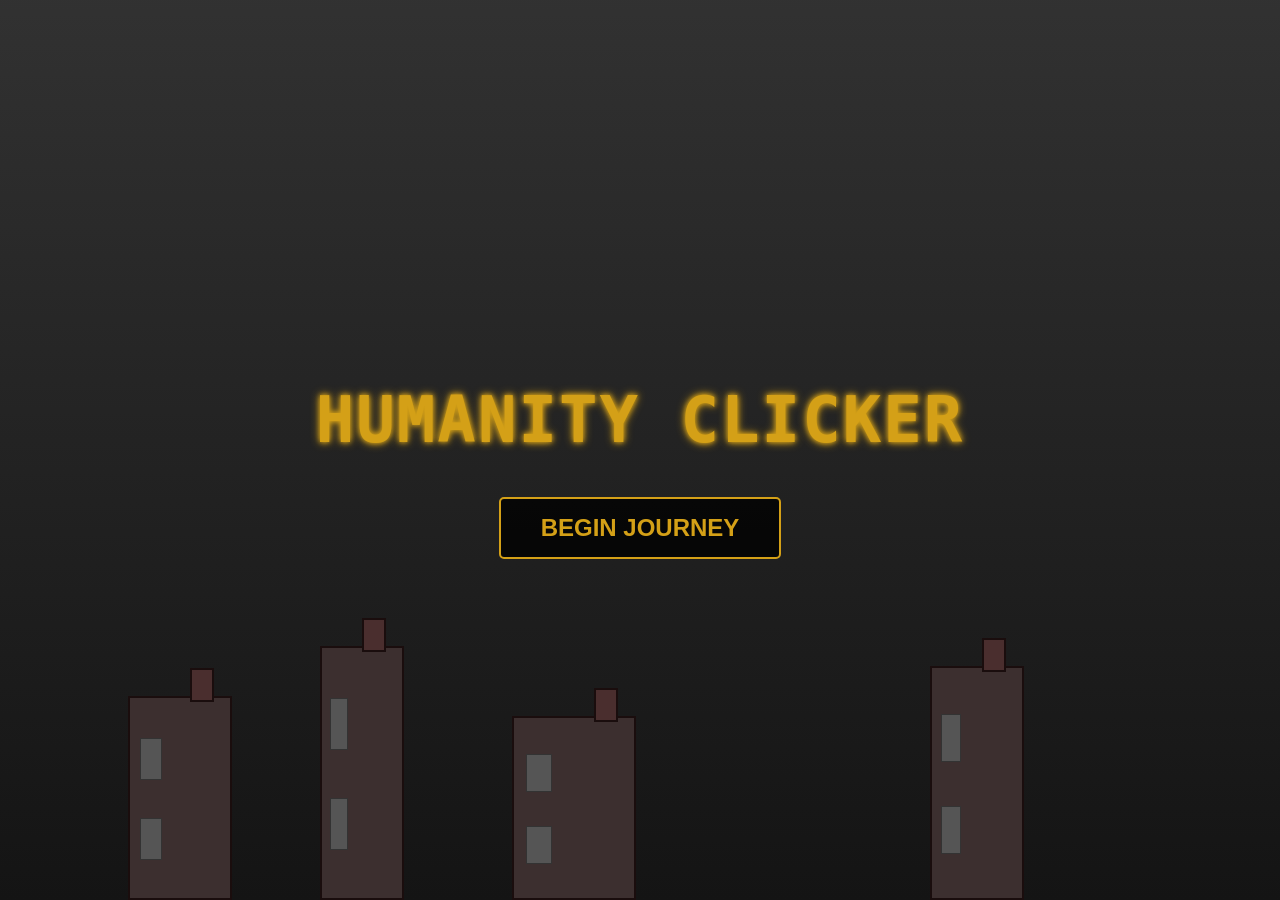
==== commit 4c439366: "Update index.html" ====
--- a/index.html
+++ b/index.html
@@ -10,7 +10,7 @@
             padding: 0;
             font-family: 'Roboto Mono', monospace;
             overflow: hidden;
-            background: linear-gradient(270deg, #000, #1a237e, #000, #1a237e, #000);
+            background: linear-gradient(270deg, #333, #666, #999, #666, #333);
             background-size: 2000% 2000%;
             animation: gradientAnimation 30s ease infinite;
             color: #fff;
@@ -38,54 +38,110 @@
             justify-content: center;
             align-items: center;
             flex-direction: column;
-            background: radial-gradient(circle at center, #000000, #1a237e);
             z-index: 1000;
-            animation: menuBackgroundAnimation 10s ease infinite;
-        }
-
-        @keyframes menuBackgroundAnimation {
-            0%, 100% { background: radial-gradient(circle at center, #000000, #1a237e); }
-            50% { background: radial-gradient(circle at center, #1a237e, #000000); }
+            background: #2f2f2f;
+        }
+
+        #start-menu::before {
+            content: '';
+            position: absolute;
+            top: 0;
+            left: 0;
+            width: 100%;
+            height: 100%;
+            background: linear-gradient(to bottom, rgba(50, 50, 50, 0.8), rgba(20, 20, 20, 1));
+            z-index: -1;
+        }
+
+        .building {
+            position: absolute;
+            bottom: 0;
+            background: #3c2f2f;
+            border: 2px solid #1a0d0d;
+            z-index: 0;
+        }
+
+        .building::before {
+            content: '';
+            position: absolute;
+            top: 20%;
+            left: 10%;
+            width: 20%;
+            height: 20%;
+            background: #555;
+            border: 1px solid #333;
+        }
+
+        .building::after {
+            content: '';
+            position: absolute;
+            top: 60%;
+            left: 10%;
+            width: 20%;
+            height: 20%;
+            background: #555;
+            border: 1px solid #333;
+        }
+
+        #building1 { left: 10%; width: 100px; height: 200px; }
+        #building2 { left: 25%; width: 80px; height: 250px; }
+        #building3 { left: 40%; width: 120px; height: 180px; }
+        #building4 { right: 20%; width: 90px; height: 230px; }
+
+        .chimney {
+            position: absolute;
+            top: -30px;
+            width: 20px;
+            height: 30px;
+            background: #4a2e2e;
+            border: 2px solid #1a0d0d;
+        }
+
+        #building1 .chimney { left: 60px; }
+        #building2 .chimney { left: 40px; }
+        #building3 .chimney { left: 80px; }
+        #building4 .chimney { left: 50px; }
+
+        .smoke-particle {
+            position: absolute;
+            background: rgba(200, 200, 200, 0.6);
+            border-radius: 50%;
+            animation: smokeRise 5s linear infinite;
+        }
+
+        @keyframes smokeRise {
+            0% { transform: translateY(0) scale(0.5); opacity: 0.6; }
+            100% { transform: translateY(-200px) scale(2); opacity: 0; }
         }
 
         #title {
-            font-size: 3em;
-            color: #FFD700;
-            text-shadow: 0 0 10px #FFD700, 0 0 20px #FFD700, 0 0 30px #FFD700, 0 0 40px #FFD700, 0 0 50px #FFD700, 0 0 60px #FFD700;
-            animation: glowTitle 2s ease-in-out infinite, flicker 0.1s infinite;
-            margin-bottom: 20px;
-        }
-
-        @keyframes glowTitle {
-            0%, 100% { text-shadow: 0 0 10px #FFD700, 0 0 20px #FFD700, 0 0 30px #FFD700, 0 0 40px #FFD700, 0 0 50px #FFD700, 0 0 60px #FFD700; }
-            50% { text-shadow: 0 0 20px #FFD700, 0 0 30px #FFD700, 0 0 40px #FFD700, 0 0 50px #FFD700, 0 0 60px #FFD700, 0 0 70px #FFD700; }
-        }
-
-        @keyframes flicker {
-            0%, 18%, 22%, 25%, 53%, 57%, 100% {
-                text-shadow: 0 0 10px #FFD700, 0 0 20px #FFD700, 0 0 30px #FFD700, 0 0 40px #FFD700, 0 0 50px #FFD700, 0 0 60px #FFD700;
-            }
-            20%, 24%, 55% {
-                text-shadow: none;
-            }
+            font-size: 4em;
+            color: #d4a017;
+            text-shadow: 0 0 5px #d4a017, 0 0 10px #d4a017;
+            margin-bottom: 40px;
+            letter-spacing: 2px;
+            font-weight: 700;
+            text-transform: uppercase;
+            z-index: 1;
         }
 
         #start-button {
-            padding: 20px 40px;
+            padding: 15px 40px;
             font-size: 1.5em;
-            background: rgba(0, 0, 0, 0.7);
-            border: 2px solid #00b7ff;
-            color: #00b7ff;
+            background: rgba(0, 0, 0, 0.8);
+            border: 2px solid #d4a017;
+            color: #d4a017;
             cursor: pointer;
             transition: all 0.3s ease;
-            margin-top: 20px;
-            position: absolute;
-            bottom: 20px;
+            border-radius: 5px;
+            font-weight: 700;
+            text-transform: uppercase;
+            z-index: 1;
         }
 
         #start-button:hover {
-            background: rgba(0, 183, 255, 0.3);
-            box-shadow: 0 0 15px #00b7ff;
+            background: rgba(212, 160, 23, 0.2);
+            box-shadow: 0 0 15px #d4a017;
             transform: scale(1.05);
         }
 
@@ -169,18 +225,9 @@
         }
 
         @keyframes glowPulse {
-            0% {
-                transform: translate(-50%, -50%) scale(1);
-                box-shadow: 0 0 20px var(--age-glow-color);
-            }
-            50% {
-                transform: translate(-50%, -50%) scale(1.15);
-                box-shadow: 0 0 40px var(--age-glow-color);
-            }
-            100% {
-                transform: translate(-50%, -50%) scale(1);
-                box-shadow: 0 0 20px var(--age-glow-color);
-            }
+            0% { transform: translate(-50%, -50%) scale(1); box-shadow: 0 0 20px var(--age-glow-color); }
+            50% { transform: translate(-50%, -50%) scale(1.15); box-shadow: 0 0 40px var(--age-glow-color); }
+            100% { transform: translate(-50%, -50%) scale(1); box-shadow: 0 0 20px var(--age-glow-color); }
         }
 
         #score {
@@ -194,7 +241,6 @@
 
         #score span {
             display: inline-block;
-            animation: bounce 0.3s ease-out;
         }
 
         @keyframes bounce {
@@ -210,6 +256,10 @@
         @keyframes flashRed {
             0%, 100% { color: #fff; }
             50% { color: #ff0000; }
+        }
+
+        .score-update {
+            animation: bounce 0.3s ease-out, flashGreen 0.5s ease-in-out;
         }
 
         #upgrade-panel {
@@ -225,6 +275,7 @@
             display: flex;
             flex-direction: column;
             justify-content: center;
+            align-items: center;
             height: 400px;
             overflow-y: hidden;
         }
@@ -251,24 +302,18 @@
             background: rgba(255, 255, 255, 0.2);
         }
 
-        .upgrade::after {
-            content: attr(data-description);
-            position: absolute;
-            left: 50%;
-            top: -50%;
-            background: rgba(0, 0, 0, 0.8);
-            color: white;
-            padding: 5px;
-            width: 200px;
-            z-index: 10;
+        .upgrade-name {
+            display: block;
+        }
+
+        .upgrade-description {
             display: none;
-            box-shadow: 0 0 10px var(--age-glow-color);
-            white-space: normal;
-            word-wrap: break-word;
-            transform: translate(-50%, -100%);
-        }
-
-        .upgrade:hover::after {
+            margin-top: 5px;
+            font-size: 0.8em;
+            color: #ccc;
+        }
+
+        .upgrade:hover .upgrade-description {
             display: block;
         }
 
@@ -290,16 +335,16 @@
         #alert {
             display: none;
             position: absolute;
-            top: 0;
+            top: 20px;
             left: 50%;
-            transform: translate(-50%, 0);
+            transform: translateX(-50%);
             background: rgba(0, 0, 0, 0.8);
             color: white;
             padding: 20px;
             border-radius: 10px;
             z-index: 100;
             text-align: center;
-            animation: slideDown 3s ease-in-out, shake 0.5s ease-in-out;
+            animation: fadeInOut 5s ease-in-out forwards;
             box-shadow: 0 0 15px var(--age-glow-color);
         }
 
@@ -313,18 +358,11 @@
             color: #ff0000;
         }
 
-        @keyframes slideDown {
-            0% { transform: translate(-50%, -100%); opacity: 0; }
-            10% { transform: translate(-50%, 0); opacity: 1; }
-            90% { transform: translate(-50%, 0); opacity: 1; }
-            100% { transform: translate(-50%, -100%); opacity: 0; }
-        }
-
-        @keyframes shake {
-            0%, 100% { transform: translate(-50%, 0) translateX(0); }
-            25% { transform: translate(-50%, 0) translateX(-5px); }
-            50% { transform: translate(-50%, 0) translateX(5px); }
-            75% { transform: translate(-50%, 0) translateX(-5px); }
+        @keyframes fadeInOut {
+            0% { opacity: 0; }
+            10% { opacity: 1; }
+            90% { opacity: 1; }
+            100% { opacity: 0; }
         }
 
         #era-controls {
@@ -440,24 +478,6 @@
             position: relative;
         }
 
-        .medal::after {
-            content: attr(data-tooltip);
-            position: absolute;
-            left: 100%;
-            top: 0;
-            background: rgba(0, 0, 0, 0.8);
-            color: white;
-            padding: 5px;
-            width: 200px;
-            display: none;
-            z-index: 10;
-            box-shadow: 0 0 10px var(--medal-color);
-        }
-
-        .medal:hover::after {
-            display: block;
-        }
-
         @keyframes glow {
             0%, 100% { box-shadow: 0 0 10px var(--medal-color); }
             50% { box-shadow: 0 0 20px var(--medal-color); }
@@ -476,13 +496,6 @@
             animation: fadeInOut 2s ease-in-out forwards;
         }
 
-        @keyframes fadeInOut {
-            0% { opacity: 0; }
-            20% { opacity: 1; }
-            80% { opacity: 1; }
-            100% { opacity: 0; }
-        }
-
         #era-title {
             text-align: center;
             font-size: 2em;
@@ -629,16 +642,24 @@
             padding: 20px;
             border: 2px solid var(--age-glow-color);
             z-index: 1000;
-            text-align: center;
+            text-align: left;
             color: var(--age-glow-color);
             max-height: 80vh;
             overflow-y: auto;
+            width: 500px;
         }
 
         #achievementList {
             display: flex;
-            flex-wrap: wrap;
-            justify-content: center;
+            flex-direction: column;
+            align-items: flex-start;
+        }
+
+        .achievement-container {
+            display: flex;
+            align-items: center;
+            margin: 5px 0;
+            width: 100%;
         }
 
         .achievement {
@@ -647,59 +668,49 @@
             background: #333;
             border: 2px solid #FFD700;
             border-radius: 50%;
-            margin: 5px;
-            display: inline-block;
-            position: relative;
+            margin-right: 10px;
+            flex-shrink: 0;
         }
 
         .achievement.unlocked {
             background: #FFD700;
         }
 
-        .achievement::after {
-            content: attr(data-tooltip);
-            position: absolute;
-            left: 100%;
-            top: 0;
-            background: rgba(0, 0, 0, 0.8);
+        .rainbow-medal {
+            background: linear-gradient(270deg, #ff0000, #ff7f00, #ffff00, #00ff00, #0000ff, #4b0082, #9400d3);
+            background-size: 1400% 1400%;
+            animation: rainbowAnimation 10s ease infinite;
+        }
+
+        @keyframes rainbowAnimation {
+            0% { background-position: 0% 50%; }
+            50% { background-position: 100% 50%; }
+            100% { background-position: 0% 50%; }
+        }
+
+        .achievement-description {
             color: white;
-            padding: 5px;
-            width: 200px;
-            display: none;
-            z-index: 10;
-            box-shadow: 0 0 10px #FFD700;
-        }
-
-        .achievement:hover::after {
-            display: block;
+            font-size: 0.9em;
+            max-width: 400px;
+            word-wrap: break-word;
         }
 
         #achievementPopup {
             display: none;
-            position: absolute;
-            top: 20px;
+            position: fixed;
+            top: 50%;
             left: 50%;
-            transform: translateX(-50%);
+            transform: translate(-50%, -50%);
             background: rgba(0, 0, 0, 0.8);
             color: #FFD700;
             padding: 10px 20px;
             border-radius: 5px;
             z-index: 100;
             text-align: center;
-            animation: slideDown 3s ease-in-out;
-        }
-
-        #resetSave, #closeAchievementModal {
-            margin: 10px;
-            padding: 10px 20px;
-            border: 1px solid var(--age-glow-color);
-            background: transparent;
-            color: var(--age-glow-color);
-            cursor: pointer;
-            transition: all 0.3s ease;
-        }
-
-        #resetSave:hover, #closeAchievementModal:hover {
+            animation: fadeInOut 5s ease-in-out forwards;
+        }
+
+                #resetSave:hover, #closeAchievementModal:hover {
             background: rgba(255, 255, 255, 0.1);
             box-shadow: 0 0 10px var(--age-glow-color);
         }
@@ -709,7 +720,11 @@
 <body>
     <div id="start-menu">
         <h1 id="title">Humanity Clicker</h1>
-        <button id="start-button">Praise to the Gods!</button>
+        <div id="building1" class="building"><div class="chimney"></div></div>
+        <div id="building2" class="building"><div class="chimney"></div></div>
+        <div id="building3" class="building"><div class="chimney"></div></div>
+        <div id="building4" class="building"><div class="chimney"></div></div>
+        <button id="start-button">Begin Journey</button>
     </div>
     <div id="game-container">
         <div id="main-game">
@@ -744,7 +759,7 @@
         <p>Click the central area to earn points and buy upgrades to increase your points per click and passive points per second.</p>
         <p>Each era presents dilemmas—some planned, some random—that test your choices. Choose wisely to earn medals and survive!</p>
         <p>Good luck, and may the gods of humanity guide your path!</p>
-        <button id="close-welcome-modal">Praise to the Gods!</button>
+        <button id="close-welcome-modal">Begin Journey</button>
     </div>
     <div id="achievementModal">
         <h2>Achievements</h2>
@@ -757,976 +772,1034 @@
     <audio id="era-sound" src="era.mp3"></audio>
 
     <script>
-        let points = 0.0;
-        let baseClickValue = 1.0;
-        let upgradeClickValue = 0.0;
-        let currentEra = 0;
-        let medals = [];
-        let passivePoints = 0.0;
-        let passiveInterval = null;
-        let dilemmaInterval = null;
-        let shownDilemmas = new Set();
-        let gameStartTime = Date.now();
-        let dilemmaStartTime;
-
-        const achievements = [
-            { name: "First Steps", description: "Advance to the Bronze Age.", unlocked: false },
-            { name: "Medal Collector", description: "Collect your first medal.", unlocked: false },
-            { name: "Point Hoarder", description: "Accumulate 10,000 points in a single era.", unlocked: false },
-            { name: "Upgrade Master", description: "Purchase all upgrades in an era.", unlocked: false },
-            { name: "Passive Income", description: "Achieve 100 passive points per second.", unlocked: false },
-            { name: "Quick Thinker", description: "Make a choice in a random dilemma within 5 seconds.", unlocked: false },
-            { name: "Era Skipper", description: "Skip an era.", unlocked: false },
-            { name: "Perfect Run", description: "Collect all medals in a single playthrough.", unlocked: false },
-            { name: "Speedrunner", description: "Reach the AI Age in under 1 hour.", unlocked: false },
-            { name: "True Ending", description: "Achieve the true ending by collecting all medals.", unlocked: false }
-        ];
-
-        function updateScore(isPassive = false) {
-            const scoreElement = document.getElementById("score").querySelector("span");
-            scoreElement.textContent = points.toFixed(1);
-            if (isPassive) {
-                scoreElement.style.animation = "flashGreen 0.5s ease-in-out";
-                scoreElement.addEventListener("animationend", () => {
-                    scoreElement.style.animation = "";
-                }, { once: true });
+    let points = 0.0;
+    let baseClickValue = 1.0;
+    let upgradeClickValue = 0.0;
+    let currentEra = 0;
+    let medals = [];
+    let passivePoints = 0.0;
+    let passiveInterval = null;
+    let dilemmaInterval = null;
+    let shownDilemmas = new Set();
+    let gameStartTime = Date.now();
+    let dilemmaStartTime;
+    let dilemmasResolved = 0;
+    let lastPoints = 0;
+
+    const achievements = [
+        { name: "First Steps", description: "Advance to the Bronze Age.", unlocked: false },
+        { name: "Medal Collector", description: "Collect your first medal.", unlocked: false },
+        { name: "Point Hoarder", description: "Accumulate 10,000 points in a single era.", unlocked: false },
+        { name: "Upgrade Master", description: "Purchase all upgrades in an era.", unlocked: false },
+        { name: "Passive Income", description: "Achieve 100 passive points per second.", unlocked: false },
+        { name: "Quick Thinker", description: "Make a choice in a random dilemma within 5 seconds.", unlocked: false },
+        { name: "Dilemma Master", description: "Resolve 5 random dilemmas.", unlocked: false },
+        { name: "Perfect Run", description: "Collect all medals in a single playthrough.", unlocked: false },
+        { name: "Speedrunner", description: "Reach the AI Age in under 1 hour.", unlocked: false },
+        { name: "True Ending", description: "Achieve the true ending by collecting all medals.", unlocked: false },
+        { name: "Achievement Hunter", description: "Collect all other achievements.", unlocked: false }
+    ];
+
+    function updateScore() {
+        const scoreElement = document.getElementById("score").querySelector("span");
+        scoreElement.textContent = points.toFixed(1);
+        if (points > lastPoints) {
+            scoreElement.classList.remove('score-update');
+            void scoreElement.offsetWidth; // Trigger reflow
+            scoreElement.classList.add('score-update');
+        }
+        lastPoints = points;
+        const era = eras[currentEra];
+        const progress = (points / era.advanceCost) * 100;
+        document.getElementById('progress-fill').style.width = `${Math.min(progress, 100)}%`;
+        if (points >= 10000) unlockAchievement(2); // Point Hoarder
+        if (passivePoints >= 100) unlockAchievement(4); // Passive Income
+    }
+
+    function updateGlowingText() {
+        if (passivePoints > 0) {
+            const glowingText = document.querySelector(".glowing-text");
+            glowingText.textContent = `+${passivePoints.toFixed(1)}/s`;
+            glowingText.style.animation = "fadeOut 1s ease-out forwards, moveUp 1s ease-out forwards";
+            setTimeout(() => {
+                glowingText.style.animation = "";
+            }, 1000);
+        }
+    }
+
+    function setupPassivePoints() {
+        if (passivePoints > 0) {
+            if (passiveInterval) clearInterval(passiveInterval);
+            passiveInterval = setInterval(() => {
+                points += passivePoints;
+                updateScore();
+                updateGlowingText();
+            }, 1000);
+        }
+    }
+
+    function resetUpgrades() {
+        const upgrades = document.querySelectorAll('.upgrade');
+        upgrades.forEach(upgrade => upgrade.classList.remove('active'));
+        upgradeClickValue = 0.0;
+        passivePoints = 0.0;
+        if (passiveInterval) {
+            clearInterval(passiveInterval);
+            passiveInterval = null;
+        }
+    }
+
+    const eras = [
+        {
+            name: "Stone Age", color: "#8B4513", glow: "#FFA07A", medalColor: "#8B4513", advanceCost: 250,
+            dilemma: {
+                narrative: "The winter is harsh, and food is scarce. You've located a herd of wild animals. Do you:",
+                choices: ["Attempt to domesticate them for future stability", "Hunt them all for immediate survival"],
+                correct: 0,
+                medalDescription: "Medal of the Stone Age - For showing foresight by domesticating animals."
+            },
+            upgrades: [
+                {name: "Animal Domestication", cost: 100, effect: () => upgradeClickValue += 2.0, description: "Domesticating animals provides a stable food source, increasing points earned on click by 2.0.", color: "#654321", size: 20},
+                {name: "Fire Mastery", cost: 50, effect: () => { passivePoints += 2.0; updateGlowingText(); setupPassivePoints(); }, description: "Mastering fire provides warmth and protection, gaining 2.0 points per second.", color: "#DAA520", size: 25},
+                {name: "Stone Tools", cost: 10, effect: () => upgradeClickValue += baseClickValue * 0.2, description: "Crafting stone tools improves efficiency, increasing click efficiency by 20%.", color: "#704214", size: 30},
+            ],
+            description: "Harsh winters and predators force adaptation.",
+            gradient: "linear-gradient(270deg, #8B4513, #FFA07A, #8B4513, #FFA07A, #8B4513)",
+            randomDilemmas: [
+                {
+                    narrative: "A neighboring tribe demands all your stone and tools! Do you:",
+                    choices: ["Hand them over to avoid conflict", "Refuse and defend your resources"],
+                    outcomes: [
+                        () => { points -= 50; upgradeClickValue += 1; showAlert("You lose 50 points but gain +1 click value!", 5000); },
+                        () => { passivePoints += 1; points -= 100; showAlert("You defend successfully but lose 100 points, gaining +1 passive point!", 5000); }
+                    ]
+                },
+                {
+                    narrative: "A sudden storm destroys your shelters. Do you:",
+                    choices: ["Rebuild stronger with stone", "Move to a new area"],
+                    outcomes: [
+                        () => { points -= 20; upgradeClickValue += 1; showAlert("Costs 20 points but clicks are worth +1!", 5000); },
+                        () => { passivePoints -= 1; showAlert("Lose 1 passive point per second from disruption.", 5000); }
+                    ]
+                }
+            ]
+        },
+        {
+            name: "Bronze Age", color: "#CD7F32", glow: "#FF8C00", medalColor: "#CD7F32", advanceCost: 1500,
+            dilemma: {
+                narrative: "Your tribe has discovered a new metal. Do you:",
+                choices: ["Use it for weapons to conquer neighboring tribes", "Use it for tools to improve farming"],
+                correct: 1,
+                medalDescription: "Medal of the Bronze Age - For choosing peace and prosperity over war."
+            },
+            upgrades: [
+                {name: "Trade Routes", cost: 800, effect: () => upgradeClickValue += 4.0, description: "Establishing trade routes increases points earned on click by 4.0.", color: "#CD853F", size: 20},
+                {name: "Irrigation Systems", cost: 400, effect: () => { passivePoints += 4.0; updateGlowingText(); setupPassivePoints(); }, description: "Building irrigation systems gains 4.0 points per second.", color: "#D2691E", size: 25},
+                {name: "Bronze Swords", cost: 200, effect: () => upgradeClickValue += baseClickValue * 0.3, description: "Forging bronze swords increases click efficiency by 30%.", color: "#B22222", size: 30},
+            ],
+            description: "Metallurgy brings new tools and weapons.",
+            gradient: "linear-gradient(270deg, #CD7F32, #FF8C00, #CD7F32, #FF8C00, #CD7F32)",
+            randomDilemmas: [
+                {
+                    narrative: "Bandits raid your trade routes! Do you:",
+                    choices: ["Pay them off with bronze", "Fight them off"],
+                    outcomes: [
+                        () => { points -= 100; passivePoints += 2; showAlert("You lose 100 points but gain +2 passive points!", 5000); },
+                        () => { upgradeClickValue -= 2; points += 50; showAlert("You lose 2 click value but gain 50 points!", 5000); }
+                    ]
+                },
+                {
+                    narrative: "A rival city offers a trade alliance. Do you:",
+                    choices: ["Accept and share technologies", "Decline and focus on self-sufficiency"],
+                    outcomes: [
+                        () => { passivePoints += 3; points -= 200; showAlert("Alliance boosts passive income by 3 but costs 200 points!", 5000); },
+                        () => { upgradeClickValue += 2; showAlert("Self-reliance boosts click value by 2!", 5000); }
+                    ]
+                }
+            ]
+        },
+        {
+            name: "Iron Age", color: "#A9A9A9", glow: "#C0C0C0", medalColor: "#A9A9A9", advanceCost: 3000,
+            dilemma: {
+                narrative: "Your kingdom is threatened by invaders. Do you:",
+                choices: ["Fortify your defenses and prepare for a siege", "Launch a preemptive strike"],
+                correct: 0,
+                medalDescription: "Medal of the Iron Age - For prioritizing defense and strategy."
+            },
+            upgrades: [
+                {name: "Fortifications", cost: 4000, effect: () => upgradeClickValue += 8.0, description: "Building fortifications increases points earned on click by 8.0.", color: "#808080", size: 20},
+                {name: "Advanced Farming", cost: 2000, effect: () => { passivePoints += 8.0; updateGlowingText(); setupPassivePoints(); }, description: "Advancing farming gains 8.0 points per second.", color: "#A9A9A9", size: 25},
+                {name: "Iron Swords", cost: 1000, effect: () => upgradeClickValue += baseClickValue * 0.4, description: "Forging iron swords increases click efficiency by 40%.", color: "#696969", size: 30},
+            ],
+            description: "Stronger tools and weapons lead to powerful empires.",
+            gradient: "linear-gradient(270deg, #A9A9A9, #C0C0C0, #A9A9A9, #C0C0C0, #A9A9A9)",
+            randomDilemmas: [
+                {
+                    narrative: "A rival kingdom offers an alliance. Do you:",
+                    choices: ["Accept and share resources", "Reject and prepare for war"],
+                    outcomes: [
+                        () => { passivePoints += 2; points -= 200; showAlert("Alliance boosts passive income by 2 but costs 200 points!", 5000); },
+                        () => { upgradeClickValue += 3; points -= 500; showAlert("War prep boosts click value by 3 but costs 500 points!", 5000); }
+                    ]
+                },
+                {
+                    narrative: "A famine strikes your lands. Do you:",
+                    choices: ["Ration food strictly", "Seek aid from neighbors"],
+                    outcomes: [
+                        () => { points -= 150; upgradeClickValue += 2; showAlert("Rationing costs 150 points but boosts click value by 2!", 5000); },
+                        () => { passivePoints -= 1; showAlert("Dependency reduces passive income by 1!", 5000); }
+                    ]
+                }
+            ]
+        },
+        {
+            name: "Classical Age", color: "#ADD8E6", glow: "#FFDAB9", medalColor: "#FFFACD", advanceCost: 6000,
+            dilemma: {
+                narrative: "Your empire is at its peak. Do you:",
+                choices: ["Focus on cultural advancements and education", "Expand your territory through military conquest"],
+                correct: 0,
+                medalDescription: "Medal of the Classical Age - For valuing knowledge and cultural growth."
+            },
+            upgrades: [
+                {name: "Literature", cost: 8000, effect: () => upgradeClickValue += 16.0, description: "Promoting literature increases points earned on click by 16.0.", color: "#FFFACD", size: 20},
+                {name: "Architecture", cost: 4000, effect: () => { passivePoints += 16.0; updateGlowingText(); setupPassivePoints(); }, description: "Developing architecture gains 16.0 points per second.", color: "#EEE8AA", size: 25},
+                {name: "Philosophy", cost: 2000, effect: () => upgradeClickValue += baseClickValue * 0.5, description: "Studying philosophy increases click efficiency by 50%.", color: "#FFF8DC", size: 30},
+            ],
+            description: "Cultural advancements and knowledge lead to a golden age.",
+            gradient: "linear-gradient(270deg, #ADD8E6, #FFDAB9, #ADD8E6, #FFDAB9, #ADD8E6)",
+            randomDilemmas: [
+                {
+                    narrative: "A philosopher proposes a radical idea. Do you:",
+                    choices: ["Fund their research", "Banish them for heresy"],
+                    outcomes: [
+                        () => { upgradeClickValue += 5; points -= 1000; showAlert("New ideas boost click value by 5 but cost 1000 points!", 5000); },
+                        () => { passivePoints -= 5; showAlert("Fear stifles progress, lose 5 passive points!", 5000); }
+                    ]
+                },
+                {
+                    narrative: "A foreign envoy requests cultural exchange. Do you:",
+                    choices: [" Agree and share knowledge", "Refuse to protect traditions"],
+                    outcomes: [
+                        () => { passivePoints += 5; points -= 500; showAlert("Exchange boosts passive income by 5 but costs 500 points!", 5000); },
+                        () => { upgradeClickValue += 3; showAlert("Isolation boosts click value by 3!", 5000); }
+                    ]
+                }
+            ]
+        },
+        {
+            name: "Medieval Age", color: "#8A2BE2", glow: "#9370DB", medalColor: "#8A2BE2", advanceCost: 12000,
+            dilemma: {
+                narrative: "Your kingdom faces internal strife. Do you:",
+                choices: ["Implement reforms to address grievances", "Suppress the rebellion with force"],
+                correct: 0,
+                medalDescription: "Medal of the Medieval Age - For addressing the needs of your people."
+            },
+            upgrades: [
+                {name: "Feudal System", cost: 40000, effect: () => upgradeClickValue += 32.0, description: "Implementing a feudal system increases points earned on click by 32.0.", color: "#9370DB", size: 20},
+                {name: "Castles", cost: 20000, effect: () => { passivePoints += 32.0; updateGlowingText(); setupPassivePoints(); }, description: "Building castles gains 32.0 points per second.", color: "#8A2BE2", size: 25},
+                {name: "Knighthood", cost: 10000, effect: () => upgradeClickValue += baseClickValue * 0.6, description: "Establishing knighthood increases click efficiency by 60%.", color: "#9932CC", size: 30},
+            ],
+            description: "Feudal system, castles, and strife define this era.",
+            gradient: "linear-gradient(270deg, #8A2BE2, #9370DB, #8A2BE2, #9370DB, #8A2BE2)",
+            randomDilemmas: [
+                {
+                    narrative: "A plague spreads through your lands. Do you:",
+                    choices: ["Quarantine the sick", "Pray for divine intervention"],
+                    outcomes: [
+                        () => { points -= 1000; passivePoints += 10; showAlert("Quarantine costs 1000 points but boosts passive income by 10!", 5000); },
+                        () => { resetUpgrades(); showAlert("Faith fails, lose all upgrades!", 5000); }
+                                        ]
+                },
+                {
+                    narrative: "Peasants demand land rights. Do you:",
+                    choices: ["Grant limited rights", "Crush their uprising"],
+                    outcomes: [
+                        () => { passivePoints += 8; points -= 1500; showAlert("Rights boost passive income by 8 but cost 1500 points!", 5000); },
+                        () => { upgradeClickValue -= 5; showAlert("Force reduces click value by 5!", 5000); }
+                    ]
+                }
+            ]
+        },
+        {
+            name: "Renaissance Age", color: "#FFDAB9", glow: "#FFD700", medalColor: "#FFD700", advanceCost: 24000,
+            dilemma: {
+                narrative: "A new era of enlightenment is upon you. Do you:",
+                choices: ["Support the arts and sciences", "Focus on military expansion"],
+                correct: 0,
+                medalDescription: "Medal of the Renaissance Age - For fostering creativity and innovation."
+            },
+            upgrades: [
+                {name: "Printing Press", cost: 80000, effect: () => upgradeClickValue += 64.0, description: "Inventing the printing press increases points earned on click by 64.0.", color: "#FFD700", size: 20},
+                {name: "Scientific Discovery", cost: 40000, effect: () => { passivePoints += 64.0; updateGlowingText(); setupPassivePoints(); }, description: "Advancing science gains 64.0 points per second.", color: "#FFD700", size: 25},
+                {name: "Art Patronage", cost: 20000, effect: () => upgradeClickValue += baseClickValue * 0.7, description: "Supporting art increases click efficiency by 70%.", color: "#FFD700", size: 30},
+            ],
+            description: "Arts and sciences flourish.",
+            gradient: "linear-gradient(270deg, #FFDAB9, #FFD700, #FFDAB9, #FFD700, #FFDAB9)",
+            randomDilemmas: [
+                {
+                    narrative: "An artist seeks patronage for a masterpiece. Do you:",
+                    choices: ["Fund the project", "Reject it as frivolous"],
+                    outcomes: [
+                        () => { points -= 5000; upgradeClickValue += 20; showAlert("Costs 5000 points but boosts click value by 20!", 5000); },
+                        () => { passivePoints -= 10; showAlert("Creativity wanes, lose 10 passive points!", 5000); }
+                    ]
+                },
+                {
+                    narrative: "A scientist invents a new device. Do you:",
+                    choices: ["Invest in its development", "Ban it as dangerous"],
+                    outcomes: [
+                        () => { passivePoints += 15; points -= 3000; showAlert("Innovation boosts passive income by 15 but costs 3000 points!", 5000); },
+                        () => { upgradeClickValue -= 10; showAlert("Fear halts progress, lose 10 click value!", 5000); }
+                    ]
+                }
+            ]
+        },
+        {
+            name: "Industrial Age", color: "#808080", glow: "#A9A9A9", medalColor: "#808080", advanceCost: 48000,
+            dilemma: {
+                narrative: "Industrialization is changing the world. Do you:",
+                choices: ["Invest in factories and infrastructure", "Focus on worker rights and conditions"],
+                correct: 1,
+                medalDescription: "Medal of the Industrial Age - For prioritizing worker well-being."
+            },
+            upgrades: [
+                {name: "Labor Laws", cost: 200000, effect: () => upgradeClickValue += 128.0, description: "Implementing labor laws increases points earned on click by 128.0.", color: "#808080", size: 20},
+                {name: "Railways", cost: 100000, effect: () => { passivePoints += 128.0; updateGlowingText(); setupPassivePoints(); }, description: "Building railways gains 128.0 points per second.", color: "#A9A9A9", size: 25},
+                {name: "Factories", cost: 50000, effect: () => upgradeClickValue += baseClickValue * 0.8, description: "Improving factories increases click efficiency by 80%.", color: "#696969", size: 30},
+            ],
+            description: "Industrialization and urbanization transform society.",
+            gradient: "linear-gradient(270deg, #808080, #A9A9A9, #808080, #A9A9A9, #808080)",
+            randomDilemmas: [
+                {
+                    narrative: "A factory explosion disrupts production. Do you:",
+                    choices: ["Rebuild immediately", "Investigate the cause"],
+                    outcomes: [
+                        () => { points -= 10000; passivePoints += 50; showAlert("Costs 10000 points but boosts passive income by 50!", 5000); },
+                        () => { resetUpgrades(); showAlert("Delay reveals sabotage, lose all upgrades!", 5000); }
+                    ]
+                },
+                {
+                    narrative: "Workers strike for better wages. Do you:",
+                    choices: ["Negotiate a raise", "Replace them with machines"],
+                    outcomes: [
+                        () => { passivePoints += 30; points -= 8000; showAlert("Raises boost passive income by 30 but cost 8000 points!", 5000); },
+                        () => { upgradeClickValue += 40; points -= 2000; showAlert("Machines boost click value by 40 but cost 2000 points!", 5000); }
+                    ]
+                }
+            ]
+        },
+        {
+            name: "Modern Age", color: "#008000", glow: "#00FF00", medalColor: "#008000", advanceCost: 96000,
+            dilemma: {
+                narrative: "Technology is advancing rapidly. Do you:",
+                choices: ["Invest in renewable energy sources", "Focus on space exploration"],
+                correct: 0,
+                medalDescription: "Medal of the Modern Age - For promoting sustainable energy."
+            },
+            upgrades: [
+                {name: "Globalization", cost: 400000, effect: () => upgradeClickValue += 256.0, description: "Promoting globalization increases points earned on click by 256.0.", color: "#008000", size: 20},
+                {name: "Internet", cost: 200000, effect: () => { passivePoints += 256.0; updateGlowingText(); setupPassivePoints(); }, description: "Developing the internet gains 256.0 points per second.", color: "#00FF00", size: 25},
+                {name: "Renewable Energy", cost: 100000, effect: () => upgradeClickValue += baseClickValue * 0.9, description: "Investing in renewables increases click efficiency by 90%.", color: "#008000", size: 30},
+            ],
+            description: "Technology, globalization, and sustainability define this era.",
+            gradient: "linear-gradient(270deg, #008000, #00FF00, #008000, #00FF00, #008000)",
+            randomDilemmas: [
+                {
+                    narrative: "A cyberattack threatens your networks. Do you:",
+                    choices: ["Pay the ransom", "Hire experts to fight back"],
+                    outcomes: [
+                        () => { points -= 20000; showAlert("Lose 20000 points to the hackers!", 5000); },
+                        () => { passivePoints += 100; points -= 5000; showAlert("Victory boosts passive income by 100 but costs 5000 points!", 5000); }
+                    ]
+                },
+                {
+                    narrative: "A climate crisis looms. Do you:",
+                    choices: ["Invest in green tech", "Ignore it for short-term gains"],
+                    outcomes: [
+                        () => { passivePoints += 80; points -= 15000; showAlert("Green tech boosts passive income by 80 but costs 15000 points!", 5000); },
+                        () => { upgradeClickValue -= 50; showAlert("Neglect reduces click value by 50!", 5000); }
+                    ]
+                }
+            ]
+        },
+        {
+            name: "Information Age", color: "#0000FF", glow: "#1E90FF", medalColor: "#0000FF", advanceCost: 192000,
+            dilemma: {
+                narrative: "Information is power. Do you:",
+                choices: ["Promote free and open information", "Control and censor information"],
+                correct: 0,
+                medalDescription: "Medal of the Information Age - For championing open knowledge."
+            },
+            upgrades: [
+                {name: "Data Centers", cost: 800000, effect: () => upgradeClickValue += 512.0, description: "Building data centers increases points earned on click by 512.0.", color: "#0000FF", size: 20},
+                {name: "Cybersecurity", cost: 400000, effect: () => { passivePoints += 512.0; updateGlowingText(); setupPassivePoints(); }, description: "Enhancing cybersecurity gains 512.0 points per second.", color: "#1E90FF", size: 25},
+                {name: "Social Media", cost: 200000, effect: () => upgradeClickValue += baseClickValue * 1.0, description: "Developing social media increases click efficiency by 100%.", color: "#4169E1", size: 30},
+            ],
+            description: "Digital networks and information dominate.",
+            gradient: "linear-gradient(270deg, #0000FF, #1E90FF, #0000FF, #1E90FF, #0000FF)",
+            randomDilemmas: [
+                {
+                    narrative: "A data breach exposes secrets. Do you:",
+                    choices: ["Patch it quietly", "Go public and fix it"],
+                    outcomes: [
+                        () => { points -= 30000; upgradeClickValue += 100; showAlert("Costs 30000 points but boosts click value by 100!", 5000); },
+                        () => { passivePoints += 150; points -= 10000; showAlert("Transparency boosts passive income by 150 but costs 10000 points!", 5000); }
+                    ]
+                },
+                {
+                    narrative: "A viral rumor spreads online. Do you:",
+                    choices: ["Censor it", "Counter with truth"],
+                    outcomes: [
+                        () => { upgradeClickValue -= 80; showAlert("Censorship reduces click value by 80!", 5000); },
+                        () => { passivePoints += 120; points -= 5000; showAlert("Truth boosts passive income by 120 but costs 5000 points!", 5000); }
+                    ]
+                }
+            ]
+        },
+        {
+            name: "AI Age", color: "#000000", glow: "#FF4500", medalColor: "#FF0000", advanceCost: 384000,
+            dilemma: {
+                narrative: "AI has reached a critical point. Do you:",
+                choices: ["Implement strict controls on AI", "Allow AI autonomy to solve global issues"],
+                correct: 1,
+                medalDescription: "Medal of the AI Age - For embracing AI's potential."
+            },
+            upgrades: [
+                {name: "Automated Society", cost: 1600000, effect: () => upgradeClickValue += 1024.0, description: "Automation increases points earned on click by 1024.0.", color: "#FF4500", size: 20},
+                {name: "Quantum Computing", cost: 800000, effect: () => { passivePoints += 1024.0; updateGlowingText(); setupPassivePoints(); }, description: "Quantum computing gains 1024.0 points per second.", color: "#FF6347", size: 25},
+                {name: "Neural Network", cost: 400000, effect: () => upgradeClickValue += baseClickValue * 1.1, description: "Neural networks increase click efficiency by 110%.", color: "#DC143C", size: 30},
+            ],
+            description: "AI's potential defines this era.",
+            gradient: "linear-gradient(270deg, #000000, #FF4500, #000000, #FF4500, #000000)",
+            randomDilemmas: [
+                {
+                    narrative: "An AI glitch threatens your systems! Do you:",
+                    choices: ["Shut it down temporarily", "Let it self-correct"],
+                    outcomes: [
+                        () => { passivePoints -= 500; showAlert("Lose 500 passive points per second!", 5000); },
+                        () => { points += 10000; resetUpgrades(); showAlert("AI fixes itself, grants 10,000 points but resets upgrades!", 5000); }
+                    ]
+                },
+                {
+                    narrative: "A rogue AI offers to optimize your society. Do you:",
+                    choices: ["Accept its help", "Destroy it to retain control"],
+                    outcomes: [
+                        () => { passivePoints += 300; points -= 20000; showAlert("Gain 300 passive points but lose 20000 points!", 5000); },
+                        () => { upgradeClickValue += 200; showAlert("Control retained, gain 200 click value!", 5000); }
+                    ]
+                }
+            ]
+        }
+    ];
+
+    const mainGame = document.getElementById('main-game');
+    const clickArea = document.getElementById('click-area');
+    const scoreDisplay = document.getElementById('score');
+    const upgradePanel = document.getElementById('upgrades');
+    const eraTitle = document.getElementById('era-title');
+    const eraDescription = document.getElementById('era-description');
+    const alertBox = document.getElementById('alert');
+    const nextEraBtn = document.getElementById('next-era');
+    const skipEraBtn = document.getElementById('skip-era');
+    const particles = document.getElementById('particles');
+    const choiceModal = document.getElementById('choiceModal');
+    const narrative = document.getElementById('narrative');
+    const choice1 = document.getElementById('choice1');
+    const choice2 = document.getElementById('choice2');
+    const medalsContainer = document.getElementById('medals');
+    const mysteriousWindow = document.getElementById('mysteriousWindow');
+    const startButton = document.getElementById('start-button');
+    const gameContainer = document.getElementById('game-container');
+    const startMenu = document.getElementById('start-menu');
+    const welcomeModal = document.getElementById('welcomeModal');
+    const closeWelcomeModalBtn = document.getElementById('close-welcome-modal');
+    const clickSound = document.getElementById('click-sound');
+    const upgradeSound = document.getElementById('upgrade-sound');
+    const eraSound = document.getElementById('era-sound');
+    const achievementModal = document.getElementById('achievementModal');
+    const achievementList = document.getElementById('achievementList');
+
+    startButton.addEventListener('click', () => {
+        startMenu.style.display = 'none';
+        gameContainer.style.display = 'flex';
+        loadGame();
+        updateEra();
+        welcomeModal.style.display = 'block';
+        addSmokeToTitle();
+    });
+
+    closeWelcomeModalBtn.addEventListener('click', () => {
+        welcomeModal.style.display = 'none';
+    });
+
+    function addSmokeToTitle() {
+        const buildings = document.querySelectorAll('.building');
+        buildings.forEach(building => {
+            setInterval(() => {
+                const chimney = building.querySelector('.chimney');
+                const smoke = document.createElement('div');
+                smoke.className = 'smoke-particle';
+                smoke.style.left = `${chimney.offsetLeft + 10}px`;
+                smoke.style.top = `${chimney.offsetTop - 10}px`;
+                smoke.style.width = `${Math.random() * 15 + 10}px`;
+                smoke.style.height = smoke.style.width;
+                smoke.style.animationDuration = `${Math.random() * 2 + 3}s`;
+                building.appendChild(smoke);
+                setTimeout(() => building.removeChild(smoke), 5000);
+            }, 1000);
+        });
+    }
+
+      function updateEra() {
+        const era = eras[currentEra];
+        const background = document.getElementById('background');
+        background.style.background = era.gradient;
+        background.style.backgroundSize = '2000% 2000%';
+        background.style.animation = 'gradientAnimation 30s ease infinite';
+        background.className = '';
+
+        if (era.name === "AI Age") {
+            background.classList.add('ai-age');
+            addStarsAndComets();
+        } else {
+            removeStarsAndComets();
+        }
+
+        if (era.name === "Stone Age") {
+            addSnowstorm();
+        } else {
+            removeSnowstorm();
+        }
+
+        if (era.name === "Iron Age") {
+            addSmoke();
+        } else {
+            removeSmoke();
+        }
+
+        clickArea.style.background = `radial-gradient(circle at 75% 25%, ${era.color}, #4ecdc4)`;
+        document.documentElement.style.setProperty('--age-glow-color', era.glow);
+        eraTitle.textContent = era.name;
+        eraDescription.textContent = era.description;
+        upgradePanel.innerHTML = '';
+
+        era.upgrades.sort((a, b) => a.cost - b.cost);
+
+        era.upgrades.forEach((upgrade, index) => {
+            const upgradeElement = document.createElement('div');
+            upgradeElement.className = 'upgrade';
+
+            const nameSpan = document.createElement('span');
+            nameSpan.className = 'upgrade-name';
+            nameSpan.textContent = `${upgrade.name} - ${upgrade.cost} Points`;
+
+            const descSpan = document.createElement('span');
+            descSpan.className = 'upgrade-description';
+            descSpan.textContent = upgrade.description;
+
+            upgradeElement.appendChild(nameSpan);
+            upgradeElement.appendChild(descSpan);
+
+            upgradeElement.setAttribute('data-cost', upgrade.cost);
+            upgradeElement.style.setProperty('--orbit-color', upgrade.color);
+            upgradeElement.style.setProperty('--orbit-radius', `${120 + index * 20}px`);
+            upgradeElement.addEventListener('click', () => {
+                if (points >= upgrade.cost) {
+                    points -= upgrade.cost;
+                    updateScore();
+                    upgradeElement.classList.add('active');
+                    upgrade.effect();
+                    upgradeSound.play();
+
+                    const orbit = document.createElement('div');
+                    orbit.className = 'orbit';
+                    orbit.style.top = '50%';
+                    orbit.style.left = '50%';
+                    orbit.style.background = `radial-gradient(circle at 75% 25%, ${upgrade.color}, rgba(255,255,255,0.5))`;
+                    orbit.style.boxShadow = `0 0 10px ${upgrade.color}`;
+                    orbit.style.width = `${upgrade.size}px`;
+                    orbit.style.height = `${upgrade.size}px`;
+                    orbit.style.animationDuration = `${8 + index * 2}s`;
+                    orbit.style.setProperty('--orbit-radius', upgradeElement.style.getPropertyValue('--orbit-radius'));
+                    mainGame.appendChild(orbit);
+
+                    const allUpgradesActive = Array.from(document.querySelectorAll('.upgrade')).every(up => up.classList.contains('active'));
+                    if (allUpgradesActive) unlockAchievement(3); // Upgrade Master
+                } else {
+                    showAlert('Not enough points!', 5000);
+                }
+            });
+            upgradePanel.appendChild(upgradeElement);
+        });
+
+        shownDilemmas = new Set();
+        startRandomDilemmaTimer();
+    }
+
+    function showAlert(message, duration = 5000) {
+        alertBox.innerText = message;
+        alertBox.classList.remove('success', 'failure');
+        alertBox.style.display = 'block';
+        setTimeout(() => {
+            alertBox.style.display = 'none';
+        }, duration);
+    }
+
+    function unlockAchievement(index) {
+        if (!achievements[index].unlocked) {
+            achievements[index].unlocked = true;
+            const popup = document.getElementById('achievementPopup');
+            popup.innerHTML = `<p>Achievement Unlocked: ${achievements[index].name}</p><p>Press Esc to view achievements</p>`;
+            popup.style.display = 'block';
+            setTimeout(() => {
+                popup.style.display = 'none';
+            }, 5000);
+            saveGame();
+
+            const allOthersUnlocked = achievements.slice(0, -1).every(ach => ach.unlocked);
+            if (allOthersUnlocked && index !== achievements.length - 1) {
+                unlockAchievement(achievements.length - 1); // Achievement Hunter
             }
-            const era = eras[currentEra];
-            const progress = (points / era.advanceCost) * 100;
-            document.getElementById('progress-fill').style.width = `${Math.min(progress, 100)}%`;
-            if (points >= 10000) unlockAchievement(2); // Point Hoarder
-            if (passivePoints >= 100) unlockAchievement(4); // Passive Income
-        }
-
-        function updateGlowingText() {
-            if (passivePoints > 0) {
-                const glowingText = document.querySelector(".glowing-text");
-                glowingText.textContent = `+${passivePoints.toFixed(1)}/s`;
-                glowingText.style.animation = "fadeOut 1s ease-out forwards, moveUp 1s ease-out forwards";
-                setTimeout(() => {
-                    glowingText.style.animation = "";
-                }, 1000);
-            }
-        }
-
-        function setupPassivePoints() {
-            if (passivePoints > 0) {
-                if (passiveInterval) clearInterval(passiveInterval);
-                passiveInterval = setInterval(() => {
-                    points += passivePoints;
-                    updateScore(true);
-                    updateGlowingText();
-                }, 1000);
-            }
-        }
-
-        function resetUpgrades() {
-            const upgrades = document.querySelectorAll('.upgrade');
-            upgrades.forEach(upgrade => upgrade.classList.remove('active'));
-            upgradeClickValue = 0.0;
-            passivePoints = 0.0;
+        }
+    }
+
+    function createParticle(x, y, size = 5, color = 'var(--age-glow-color)') {
+        const particle = document.createElement('div');
+        particle.className = 'particle';
+        particle.style.left = `${x}px`;
+        particle.style.top = `${y}px`;
+        particle.style.width = `${size}px`;
+        particle.style.height = `${size}px`;
+        particle.style.background = color;
+        particles.appendChild(particle);
+        setTimeout(() => particles.removeChild(particle), 1000);
+    }
+
+    function explodeOrbits() {
+        const orbits = document.querySelectorAll('.orbit');
+        orbits.forEach(orbit => {
+            orbit.style.animation = 'explode 1s forwards';
+            setTimeout(() => mainGame.removeChild(orbit), 1000);
+        });
+    }
+
+    function showChoice() {
+        const era = eras[currentEra];
+        if (era.dilemma) {
+            narrative.textContent = era.dilemma.narrative;
+            choice1.textContent = era.dilemma.choices[0];
+            choice2.textContent = era.dilemma.choices[1];
+            choiceModal.style.display = 'block';
+            document.body.style.overflow = 'hidden';
+
+            choice1.onclick = () => handleChoice(0, era.dilemma.correct);
+            choice2.onclick = () => handleChoice(1, era.dilemma.correct);
+        } else {
+            advanceEra();
+        }
+    }
+
+    function handleChoice(chosen, correct) {
+        choiceModal.style.display = 'none';
+        document.body.style.overflow = 'auto';
+        if (chosen === correct) {
+            addMedal(currentEra);
+            showSuccessScreen();
+        } else {
+            showMysteriousWindow();
+            showFailureScreen();
+        }
+        advanceEra();
+    }
+
+    function showSuccessScreen() {
+        alertBox.innerText = `The gods award you with a medal: ${eras[currentEra].dilemma.medalDescription}`;
+        alertBox.classList.add('success');
+        alertBox.classList.remove('failure');
+        alertBox.style.display = 'block';
+        setTimeout(() => {
+            alertBox.style.display = 'none';
+        }, 5000);
+    }
+
+    function showFailureScreen() {
+        alertBox.innerText = 'The gods will remember that.';
+        alertBox.classList.add('failure');
+        alertBox.classList.remove('success');
+        alertBox.style.display = 'block';
+        setTimeout(() => {
+            alertBox.style.display = 'none';
+        }, 5000);
+    }
+
+    function addMedal(eraIndex) {
+        const medal = document.createElement('div');
+        medal.className = 'medal';
+        medal.style.setProperty('--medal-color', eras[eraIndex].medalColor);
+        medal.setAttribute('data-tooltip', eras[eraIndex].dilemma.medalDescription);
+        medalsContainer.appendChild(medal);
+        medals.push(medal);
+        if (medals.length === 1) unlockAchievement(1); // Medal Collector
+    }
+
+    function showMysteriousWindow() {
+        mysteriousWindow.style.display = 'block';
+        setTimeout(() => mysteriousWindow.style.display = 'none', 2000);
+    }
+
+    function advanceEra() {
+        if (currentEra < eras.length - 1) {
+            explodeOrbits();
+            points = 0.0;
+            updateScore();
+            baseClickValue *= 2;
             if (passiveInterval) {
                 clearInterval(passiveInterval);
                 passiveInterval = null;
             }
-        }
-
-        const eras = [
-            {
-                name: "Stone Age", color: "#8B4513", glow: "#FFA07A", medalColor: "#8B4513", advanceCost: 250,
-                dilemma: {
-                    narrative: "The winter is harsh, and food is scarce. You've located a herd of wild animals. Do you:",
-                    choices: ["Attempt to domesticate them for future stability", "Hunt them all for immediate survival"],
-                    correct: 0,
-                    medalDescription: "Medal of the Stone Age - For showing foresight by domesticating animals."
-                },
-                upgrades: [
-                    {name: "Animal Domestication", cost: 100, effect: () => upgradeClickValue += 2.0, description: "Domesticating animals provides a stable food source, increasing points earned on click by 2.0.", color: "#654321", size: 20},
-                    {name: "Fire Mastery", cost: 50, effect: () => { passivePoints += 2.0; updateGlowingText(); setupPassivePoints(); }, description: "Mastering fire provides warmth and protection, gaining 2.0 points per second.", color: "#DAA520", size: 25},
-                    {name: "Stone Tools", cost: 10, effect: () => upgradeClickValue += baseClickValue * 0.2, description: "Crafting stone tools improves efficiency, increasing click efficiency by 20%.", color: "#704214", size: 30},
-                ],
-                description: "Harsh winters and predators force adaptation.",
-                gradient: "linear-gradient(270deg, #8B4513, #FFA07A, #8B4513, #FFA07A, #8B4513)",
-                randomDilemmas: [
-                    {
-                        narrative: "A neighboring tribe demands all your stone and tools! Do you:",
-                        choices: ["Hand them over to avoid conflict", "Refuse and defend your resources"],
-                        outcomes: [
-                            () => { points -= 50; upgradeClickValue += 1; showAlert("You lose 50 points but gain +1 click value!", 5000); },
-                            () => { passivePoints += 1; points -= 100; showAlert("You defend successfully but lose 100 points, gaining +1 passive point!", 5000); }
-                        ]
-                    },
-                    {
-                        narrative: "A sudden storm destroys your shelters. Do you:",
-                        choices: ["Rebuild stronger with stone", "Move to a new area"],
-                        outcomes: [
-                            () => { points -= 20; upgradeClickValue += 1; showAlert("Costs 20 points but clicks are worth +1!", 5000); },
-                            () => { passivePoints -= 1; showAlert("Lose 1 passive point per second from disruption.", 5000); }
-                        ]
-                    }
-                ]
-            },
-            {
-                name: "Bronze Age", color: "#CD7F32", glow: "#FF8C00", medalColor: "#CD7F32", advanceCost: 1500,
-                dilemma: {
-                    narrative: "Your tribe has discovered a new metal. Do you:",
-                    choices: ["Use it for weapons to conquer neighboring tribes", "Use it for tools to improve farming"],
-                    correct: 1,
-                    medalDescription: "Medal of the Bronze Age - For choosing peace and prosperity over war."
-                },
-                upgrades: [
-                    {name: "Trade Routes", cost: 800, effect: () => upgradeClickValue += 4.0, description: "Establishing trade routes increases points earned on click by 4.0.", color: "#CD853F", size: 20},
-                    {name: "Irrigation Systems", cost: 400, effect: () => { passivePoints += 4.0; updateGlowingText(); setupPassivePoints(); }, description: "Building irrigation systems gains 4.0 points per second.", color: "#D2691E", size: 25},
-                    {name: "Bronze Swords", cost: 200, effect: () => upgradeClickValue += baseClickValue * 0.3, description: "Forging bronze swords increases click efficiency by 30%.", color: "#B22222", size: 30},
-                ],
-                description: "Metallurgy brings new tools and weapons.",
-                gradient: "linear-gradient(270deg, #CD7F32, #FF8C00, #CD7F32, #FF8C00, #CD7F32)",
-                randomDilemmas: [
-                    {
-                        narrative: "Bandits raid your trade routes! Do you:",
-                        choices: ["Pay them off with bronze", "Fight them off"],
-                        outcomes: [
-                            () => { points -= 100; passivePoints += 2; showAlert("You lose 100 points but gain +2 passive points!", 5000); },
-                            () => { upgradeClickValue -= 2; points += 50; showAlert("You lose 2 click value but gain 50 points!", 5000); }
-                        ]
-                    },
-                    {
-                        narrative: "A rival city offers a trade alliance. Do you:",
-                        choices: ["Accept and share technologies", "Decline and focus on self-sufficiency"],
-                        outcomes: [
-                            () => { passivePoints += 3; points -= 200; showAlert("Alliance boosts passive income by 3 but costs 200 points!", 5000); },
-                            () => { upgradeClickValue += 2; showAlert("Self-reliance boosts click value by 2!", 5000); }
-                        ]
-                    }
-                ]
-            },
-            {
-                name: "Iron Age", color: "#A9A9A9", glow: "#C0C0C0", medalColor: "#A9A9A9", advanceCost: 3000,
-                dilemma: {
-                    narrative: "Your kingdom is threatened by invaders. Do you:",
-                    choices: ["Fortify your defenses and prepare for a siege", "Launch a preemptive strike"],
-                    correct: 0,
-                    medalDescription: "Medal of the Iron Age - For prioritizing defense and strategy."
-                },
-                upgrades: [
-                    {name: "Fortifications", cost: 4000, effect: () => upgradeClickValue += 8.0, description: "Building fortifications increases points earned on click by 8.0.", color: "#808080", size: 20},
-                    {name: "Advanced Farming", cost: 2000, effect: () => { passivePoints += 8.0; updateGlowingText(); setupPassivePoints(); }, description: "Advancing farming gains 8.0 points per second.", color: "#A9A9A9", size: 25},
-                    {name: "Iron Swords", cost: 1000, effect: () => upgradeClickValue += baseClickValue * 0.4, description: "Forging iron swords increases click efficiency by 40%.", color: "#696969", size: 30},
-                ],
-                description: "Stronger tools and weapons lead to powerful empires.",
-                gradient: "linear-gradient(270deg, #A9A9A9, #C0C0C0, #A9A9A9, #C0C0C0, #A9A9A9)",
-                randomDilemmas: [
-                    {
-                        narrative: "A rival kingdom offers an alliance. Do you:",
-                        choices: ["Accept and share resources", "Reject and prepare for war"],
-                        outcomes: [
-                            () => { passivePoints += 2; points -= 200; showAlert("Alliance boosts passive income by 2 but costs 200 points!", 5000); },
-                            () => { upgradeClickValue += 3; points -= 500; showAlert("War prep boosts click value by 3 but costs 500 points!", 5000); }
-                        ]
-                    },
-                    {
-                        narrative: "A famine strikes your lands. Do you:",
-                        choices: ["Ration food strictly", "Seek aid from neighbors"],
-                        outcomes: [
-                            () => { points -= 150; upgradeClickValue += 2; showAlert("Rationing costs 150 points but boosts click value by 2!", 5000); },
-                            () => { passivePoints -= 1; showAlert("Dependency reduces passive income by 1!", 5000); }
-                        ]
-                    }
-                ]
-            },
-            {
-                name: "Classical Age", color: "#ADD8E6", glow: "#FFDAB9", medalColor: "#FFFACD", advanceCost: 6000,
-                dilemma: {
-                    narrative: "Your empire is at its peak. Do you:",
-                    choices: ["Focus on cultural advancements and education", "Expand your territory through military conquest"],
-                    correct: 0,
-                    medalDescription: "Medal of the Classical Age - For valuing knowledge and cultural growth."
-                },
-                upgrades: [
-                    {name: "Literature", cost: 8000, effect: () => upgradeClickValue += 16.0, description: "Promoting literature increases points earned on click by 16.0.", color: "#FFFACD", size: 20},
-                    {name: "Architecture", cost: 4000, effect: () => { passivePoints += 16.0; updateGlowingText(); setupPassivePoints(); }, description: "Developing architecture gains 16.0 points per second.", color: "#EEE8AA", size: 25},
-                    {name: "Philosophy", cost: 2000, effect: () => upgradeClickValue += baseClickValue * 0.5, description: "Studying philosophy increases click efficiency by 50%.", color: "#FFF8DC", size: 30},
-                ],
-                description: "Cultural advancements and knowledge lead to a golden age.",
-                gradient: "linear-gradient(270deg, #ADD8E6, #FFDAB9, #ADD8E6, #FFDAB9, #ADD8E6)",
-                randomDilemmas: [
-                    {
-                        narrative: "A philosopher proposes a radical idea. Do you:",
-                        choices: ["Fund their research", "Banish them for heresy"],
-                        outcomes: [
-                            () => { upgradeClickValue += 5; points -= 1000; showAlert("New ideas boost click value by 5 but cost 1000 points!", 5000); },
-                            () => { passivePoints -= 5; showAlert("Fear stifles progress, lose 5 passive points!", 5000); }
-                        ]
-                    },
-                    {
-                        narrative: "A foreign envoy requests cultural exchange. Do you:",
-                        choices: [" Agree and share knowledge", "Refuse to protect traditions"],
-                        outcomes: [
-                            () => { passivePoints += 5; points -= 500; showAlert("Exchange boosts passive income by 5 but costs 500 points!", 5000); },
-                            () => { upgradeClickValue += 3; showAlert("Isolation boosts click value by 3!", 5000); }
-                        ]
-                    }
-                ]
-            },
-            {
-                name: "Medieval Age", color: "#8A2BE2", glow: "#9370DB", medalColor: "#8A2BE2", advanceCost: 12000,
-                dilemma: {
-                    narrative: "Your kingdom faces internal strife. Do you:",
-                    choices: ["Implement reforms to address grievances", "Suppress the rebellion with force"],
-                    correct: 0,
-                    medalDescription: "Medal of the Medieval Age - For addressing the needs of your people."
-                },
-                upgrades: [
-                    {name: "Feudal System", cost: 40000, effect: () => upgradeClickValue += 32.0, description: "Implementing a feudal system increases points earned on click by 32.0.", color: "#9370DB", size: 20},
-                    {name: "Castles", cost: 20000, effect: () => { passivePoints += 32.0; updateGlowingText(); setupPassivePoints(); }, description: "Building castles gains 32.0 points per second.", color: "#8A2BE2", size: 25},
-                    {name: "Knighthood", cost: 10000, effect: () => upgradeClickValue += baseClickValue * 0.6, description: "Establishing knighthood increases click efficiency by 60%.", color: "#9932CC", size: 30},
-                ],
-                description: "Feudal system, castles, and strife define this era.",
-                gradient: "linear-gradient(270deg, #8A2BE2, #9370DB, #8A2BE2, #9370DB, #8A2BE2)",
-                randomDilemmas: [
-                    {
-                        narrative: "A plague spreads through your lands. Do you:",
-                        choices: ["Quarantine the sick", "Pray for divine intervention"],
-                        outcomes: [
-                            () => { points -= 1000; passivePoints += 10; showAlert("Quarantine costs 1000 points but boosts passive income by 10!", 5000); },
-                            () => { resetUpgrades(); showAlert("Faith fails, lose all upgrades!", 5000); }
-                        ]
-                    },
-                    {
-                        narrative: "Peasants demand land rights. Do you:",
-                        choices: ["Grant limited rights", "Crush their uprising"],
-                        outcomes: [
-                            () => { passivePoints += 8; points -= 1500; showAlert("Rights boost passive income by 8 but cost 1500 points!", 5000); },
-                            () => { upgradeClickValue -= 5; showAlert("Force reduces click value by 5!", 5000); }
-                        ]
-                    }
-                ]
-            },
-            {
-                name: "Renaissance Age", color: "#FFDAB9", glow: "#FFD700", medalColor: "#FFD700", advanceCost: 24000,
-                dilemma: {
-                    narrative: "A new era of enlightenment is upon you. Do you:",
-                    choices: ["Support the arts and sciences", "Focus on military expansion"],
-                    correct: 0,
-                    medalDescription: "Medal of the Renaissance Age - For fostering creativity and innovation."
-                },
-                upgrades: [
-                    {name: "Printing Press", cost: 80000, effect: () => upgradeClickValue += 64.0, description: "Inventing the printing press increases points earned on click by 64.0.", color: "#FFD700", size: 20},
-                    {name: "Scientific Discovery", cost: 40000, effect: () => { passivePoints += 64.0; updateGlowingText(); setupPassivePoints(); }, description: "Advancing science gains 64.0 points per second.", color: "#FFD700", size: 25},
-                    {name: "Art Patronage", cost: 20000, effect: () => upgradeClickValue += baseClickValue * 0.7, description: "Supporting art increases click efficiency by 70%.", color: "#FFD700", size: 30},
-                ],
-                description: "Arts and sciences flourish.",
-                gradient: "linear-gradient(270deg, #FFDAB9, #FFD700, #FFDAB9, #FFD700, #FFDAB9)",
-                randomDilemmas: [
-                    {
-                        narrative: "An artist seeks patronage for a masterpiece. Do you:",
-                        choices: ["Fund the project", "Reject it as frivolous"],
-                        outcomes: [
-                            () => { points -= 5000; upgradeClickValue += 20; showAlert("Costs 5000 points but boosts click value by 20!", 5000); },
-                            () => { passivePoints -= 10; showAlert("Creativity wanes, lose 10 passive points!", 5000); }
-                        ]
-                    },
-                    {
-                        narrative: "A scientist invents a new device. Do you:",
-                        choices: ["Invest in its development", "Ban it as dangerous"],
-                        outcomes: [
-                            () => { passivePoints += 15; points -= 3000; showAlert("Innovation boosts passive income by 15 but costs 3000 points!", 5000); },
-                            () => { upgradeClickValue -= 10; showAlert("Fear halts progress, lose 10 click value!", 5000); }
-                        ]
-                    }
-                ]
-            },
-            {
-                name: "Industrial Age", color: "#808080", glow: "#A9A9A9", medalColor: "#808080", advanceCost: 48000,
-                dilemma: {
-                    narrative: "Industrialization is changing the world. Do you:",
-                    choices: ["Invest in factories and infrastructure", "Focus on worker rights and conditions"],
-                    correct: 1,
-                    medalDescription: "Medal of the Industrial Age - For prioritizing worker well-being."
-                },
-                upgrades: [
-                    {name: "Labor Laws", cost: 200000, effect: () => upgradeClickValue += 128.0, description: "Implementing labor laws increases points earned on click by 128.0.", color: "#808080", size: 20},
-                    {name: "Railways", cost: 100000, effect: () => { passivePoints += 128.0; updateGlowingText(); setupPassivePoints(); }, description: "Building railways gains 128.0 points per second.", color: "#A9A9A9", size: 25},
-                    {name: "Factories", cost: 50000, effect: () => upgradeClickValue += baseClickValue * 0.8, description: "Improving factories increases click efficiency by 80%.", color: "#696969", size: 30},
-                ],
-                description: "Industrialization and urbanization transform society.",
-                gradient: "linear-gradient(270deg, #808080, #A9A9A9, #808080, #A9A9A9, #808080)",
-                randomDilemmas: [
-                    {
-                        narrative: "A factory explosion disrupts production. Do you:",
-                        choices: ["Rebuild immediately", "Investigate the cause"],
-                        outcomes: [
-                            () => { points -= 10000; passivePoints += 50; showAlert("Costs 10000 points but boosts passive income by 50!", 5000); },
-                            () => { resetUpgrades(); showAlert("Delay reveals sabotage, lose all upgrades!", 5000); }
-                        ]
-                    },
-                    {
-                        narrative: "Workers strike for better wages. Do you:",
-                        choices: ["Negotiate a raise", "Replace them with machines"],
-                        outcomes: [
-                            () => { passivePoints += 30; points -= 8000; showAlert("Raises boost passive income by 30 but cost 8000 points!", 5000); },
-                            () => { upgradeClickValue += 40; points -= 2000; showAlert("Machines boost click value by 40 but cost 2000 points!", 5000); }
-                        ]
-                    }
-                ]
-            },
-            {
-                name: "Modern Age", color: "#008000", glow: "#00FF00", medalColor: "#008000", advanceCost: 96000,
-                dilemma: {
-                    narrative: "Technology is advancing rapidly. Do you:",
-                    choices: ["Invest in renewable energy sources", "Focus on space exploration"],
-                    correct: 0,
-                    medalDescription: "Medal of the Modern Age - For promoting sustainable energy."
-                },
-                upgrades: [
-                    {name: "Globalization", cost: 400000, effect: () => upgradeClickValue += 256.0, description: "Promoting globalization increases points earned on click by 256.0.", color: "#008000", size: 20},
-                    {name: "Internet", cost: 200000, effect: () => { passivePoints += 256.0; updateGlowingText(); setupPassivePoints(); }, description: "Developing the internet gains 256.0 points per second.", color: "#00FF00", size: 25},
-                    {name: "Renewable Energy", cost: 100000, effect: () => upgradeClickValue += baseClickValue * 0.9, description: "Investing in renewables increases click efficiency by 90%.", color: "#008000", size: 30},
-                ],
-                description: "Technology, globalization, and sustainability define this era.",
-                gradient: "linear-gradient(270deg, #008000, #00FF00, #008000, #00FF00, #008000)",
-                randomDilemmas: [
-                    {
-                        narrative: "A cyberattack threatens your networks. Do you:",
-                        choices: ["Pay the ransom", "Hire experts to fight back"],
-                        outcomes: [
-                            () => { points -= 20000; showAlert("Lose 20000 points to the hackers!", 5000); },
-                            () => { passivePoints += 100; points -= 5000; showAlert("Victory boosts passive income by 100 but costs 5000 points!", 5000); }
-                        ]
-                    },
-                    {
-                        narrative: "A climate crisis looms. Do you:",
-                        choices: ["Invest in green tech", "Ignore it for short-term gains"],
-                        outcomes: [
-                            () => { passivePoints += 80; points -= 15000; showAlert("Green tech boosts passive income by 80 but costs 15000 points!", 5000); },
-                            () => { upgradeClickValue -= 50; showAlert("Neglect reduces click value by 50!", 5000); }
-                        ]
-                    }
-                ]
-            },
-            {
-                name: "Information Age", color: "#0000FF", glow: "#1E90FF", medalColor: "#0000FF", advanceCost: 192000,
-                dilemma: {
-                    narrative: "Information is power. Do you:",
-                    choices: ["Promote free and open information", "Control and censor information"],
-                    correct: 0,
-                    medalDescription: "Medal of the Information Age - For championing open knowledge."
-                },
-                upgrades: [
-                    {name: "Data Centers", cost: 800000, effect: () => upgradeClickValue += 512.0, description: "Building data centers increases points earned on click by 512.0.", color: "#0000FF", size: 20},
-                    {name: "Cybersecurity", cost: 400000, effect: () => { passivePoints += 512.0; updateGlowingText(); setupPassivePoints(); }, description: "Enhancing cybersecurity gains 512.0 points per second.", color: "#1E90FF", size: 25},
-                    {name: "Social Media", cost: 200000, effect: () => upgradeClickValue += baseClickValue * 1.0, description: "Developing social media increases click efficiency by 100%.", color: "#4169E1", size: 30},
-                ],
-                description: "Digital networks and information dominate.",
-                gradient: "linear-gradient(270deg, #0000FF, #1E90FF, #0000FF, #1E90FF, #0000FF)",
-                randomDilemmas: [
-                    {
-                        narrative: "A data breach exposes secrets. Do you:",
-                        choices: ["Patch it quietly", "Go public and fix it"],
-                        outcomes: [
-                            () => { points -= 30000; upgradeClickValue += 100; showAlert("Costs 30000 points but boosts click value by 100!", 5000); },
-                            () => { passivePoints += 150; points -= 10000; showAlert("Transparency boosts passive income by 150 but costs 10000 points!", 5000); }
-                        ]
-                    },
-                    {
-                        narrative: "A viral rumor spreads online. Do you:",
-                        choices: ["Censor it", "Counter with truth"],
-                        outcomes: [
-                            () => { upgradeClickValue -= 80; showAlert("Censorship reduces click value by 80!", 5000); },
-                            () => { passivePoints += 120; points -= 5000; showAlert("Truth boosts passive income by 120 but costs 5000 points!", 5000); }
-                        ]
-                    }
-                ]
-            },
-            {
-                name: "AI Age", color: "#000000", glow: "#FF4500", medalColor: "#FF0000", advanceCost: 384000,
-                dilemma: {
-                    narrative: "AI has reached a critical point. Do you:",
-                    choices: ["Implement strict controls on AI", "Allow AI autonomy to solve global issues"],
-                    correct: 1,
-                    medalDescription: "Medal of the AI Age - For embracing AI's potential."
-                },
-                upgrades: [
-                    {name: "Automated Society", cost: 1600000, effect: () => upgradeClickValue += 1024.0, description: "Automation increases points earned on click by 1024.0.", color: "#FF4500", size: 20},
-                    {name: "Quantum Computing", cost: 800000, effect: () => { passivePoints += 1024.0; updateGlowingText(); setupPassivePoints(); }, description: "Quantum computing gains 1024.0 points per second.", color: "#FF6347", size: 25},
-                    {name: "Neural Network", cost: 400000, effect: () => upgradeClickValue += baseClickValue * 1.1, description: "Neural networks increase click efficiency by 110%.", color: "#DC143C", size: 30},
-                ],
-                description: "AI's potential defines this era.",
-                gradient: "linear-gradient(270deg, #000000, #FF4500, #000000, #FF4500, #000000)",
-                randomDilemmas: [
-                    {
-                        narrative: "An AI glitch threatens your systems! Do you:",
-                        choices: ["Shut it down temporarily", "Let it self-correct"],
-                        outcomes: [
-                            () => { passivePoints -= 500; showAlert("Lose 500 passive points per second!", 5000); },
-                            () => { points += 10000; resetUpgrades(); showAlert("AI fixes itself, grants 10,000 points but resets upgrades!", 5000); }
-                        ]
-                    },
-                    {
-                        narrative: "A rogue AI offers to optimize your society. Do you:",
-                        choices: ["Accept its help", "Destroy it to retain control"],
-                        outcomes: [
-                            () => { passivePoints += 300; points -= 20000; showAlert("Gain 300 passive points but lose 20000 points!", 5000); },
-                            () => { upgradeClickValue += 200; showAlert("Control retained, gain 200 click value!", 5000); }
-                        ]
-                    }
-                ]
+            if (dilemmaInterval) {
+                clearInterval(dilemmaInterval);
+                dilemmaInterval = null;
             }
-        ];
-
-        const mainGame = document.getElementById('main-game');
-        const clickArea = document.getElementById('click-area');
-        const scoreDisplay = document.getElementById('score');
-        const upgradePanel = document.getElementById('upgrades');
-        const eraTitle = document.getElementById('era-title');
-        const eraDescription = document.getElementById('era-description');
-        const alertBox = document.getElementById('alert');
-        const nextEraBtn = document.getElementById('next-era');
-        const skipEraBtn = document.getElementById('skip-era');
-        const particles = document.getElementById('particles');
-        const choiceModal = document.getElementById('choiceModal');
-        const narrative = document.getElementById('narrative');
-        const choice1 = document.getElementById('choice1');
-        const choice2 = document.getElementById('choice2');
-        const medalsContainer = document.getElementById('medals');
-        const mysteriousWindow = document.getElementById('mysteriousWindow');
-        const startButton = document.getElementById('start-button');
-        const gameContainer = document.getElementById('game-container');
-        const startMenu = document.getElementById('start-menu');
-        const welcomeModal = document.getElementById('welcomeModal');
-        const closeWelcomeModalBtn = document.getElementById('close-welcome-modal');
-        const clickSound = document.getElementById('click-sound');
-        const upgradeSound = document.getElementById('upgrade-sound');
-        const eraSound = document.getElementById('era-sound');
-
-        startButton.addEventListener('click', () => {
-            startMenu.style.display = 'none';
-            gameContainer.style.display = 'flex';
-            loadGame();
+            resetUpgrades();
+            currentEra++;
+            eraSound.play();
             updateEra();
-            welcomeModal.style.display = 'block';
-        });
-
-        closeWelcomeModalBtn.addEventListener('click', () => {
-            welcomeModal.style.display = 'none';
-        });
-
-        function updateEra() {
+            saveGame();
+            if (currentEra === 1) unlockAchievement(0); // First Steps
+            if (currentEra === eras.length - 1) {
+                const timeElapsed = Date.now() - gameStartTime;
+                if (timeElapsed < 3600000) unlockAchievement(8); // Speedrunner
+                if (medals.length < eras.length - 1) {
+                    showAlert("You need all Medals of History to achieve the true ending!", 5000);
+                }
+            }
+        } else {
+            if (medals.length === eras.length - 1) {
+                showAlert("Congratulations! You have collected all Medals of History and reached the pinnacle of human civilization! Humanity Clicker is yours to command!", 5000);
+                unlockAchievement(7); // Perfect Run
+                unlockAchievement(9); // True Ending
+                setTimeout(() => {
+                    const victoryScreen = document.createElement('div');
+                    victoryScreen.style.position = 'fixed';
+                    victoryScreen.style.top = '0';
+                    victoryScreen.style.left = '0';
+                    victoryScreen.style.width = '100%';
+                    victoryScreen.style.height = '100%';
+                    victoryScreen.style.background = 'rgba(0, 0, 0, 0.9)';
+                    victoryScreen.style.color = '#FFD700';
+                    victoryScreen.style.display = 'flex';
+                    victoryScreen.style.flexDirection = 'column';
+                    victoryScreen.style.justifyContent = 'center';
+                    victoryScreen.style.alignItems = 'center';
+                    victoryScreen.style.zIndex = '2000';
+                    victoryScreen.innerHTML = `
+                        <h1 style="font-size: 3em; text-shadow: 0 0 10px #FFD700;">Victory!</h1>
+                        <p>You have mastered the ages, earning all Medals of History.</p>
+                        <p>Humanity's legacy is secure under your guidance.</p>
+                        <button id="restartGame" style="margin-top: 20px; padding: 15px 30px; font-size: 1.2em; background: rgba(255, 215, 0, 0.2); border: 2px solid #FFD700; color: #FFD700; cursor: pointer;">Start Anew</button>
+                    `;
+                    document.body.appendChild(victoryScreen);
+                    document.getElementById('restartGame').addEventListener('click', () => {
+                        localStorage.removeItem('humanityClickerSave');
+                        location.reload();
+                    });
+                }, 3000);
+            } else {
+                showAlert("You need all Medals of History to achieve the true ending!", 5000);
+            }
+        }
+    }
+
+    function skipEra() {
+        if (currentEra < eras.length - 1) {
+            explodeOrbits();
+            points = 0.0;
+            updateScore();
+            baseClickValue *= 2;
+            if (passiveInterval) {
+                clearInterval(passiveInterval);
+                passiveInterval = null;
+            }
+            if (dilemmaInterval) {
+                clearInterval(dilemmaInterval);
+                dilemmaInterval = null;
+            }
+            resetUpgrades();
+            currentEra++;
+            updateEra();
+            saveGame();
+            if (currentEra === eras.length - 1 && medals.length < eras.length - 1) {
+                showAlert("You need all Medals of History to achieve the true ending!", 5000);
+            }
+        } else {
+            if (medals.length === eras.length - 1) {
+                showAlert("Congratulations! You have collected all Medals of History and reached the pinnacle of human civilization!", 5000);
+            } else {
+                showAlert("You need all Medals of History to achieve the true ending!", 5000);
+            }
+        }
+    }
+
+    function addStarsAndComets() {
+        const background = document.getElementById('background');
+        const numStars = 100;
+        const numComets = 10;
+
+        for (let i = 0; i < numStars; i++) {
+            const star = document.createElement('div');
+            star.className = 'star';
+            star.style.top = `${Math.random() * 100}vh`;
+            star.style.left = `${Math.random() * 100}vw`;
+            background.appendChild(star);
+        }
+
+        for (let i = 0; i < numComets; i++) {
+            const comet = document.createElement('div');
+            comet.className = 'comet';
+            comet.style.top = '100%';
+            comet.style.left = `${Math.random() * 100}vw`;
+            comet.style.animationDelay = `${Math.random() * 5}s`;
+            background.appendChild(comet);
+        }
+    }
+
+    function removeStarsAndComets() {
+        const background = document.getElementById('background');
+        const stars = document.querySelectorAll('.star');
+        const comets = document.querySelectorAll('.comet');
+
+        stars.forEach(star => background.removeChild(star));
+        comets.forEach(comet => background.removeChild(comet));
+    }
+
+    function addSnowstorm() {
+        const background = document.getElementById('background');
+        const numSnowflakes = 300;
+
+        for (let i = 0; i < numSnowflakes; i++) {
+            const snowflake = document.createElement('div');
+            snowflake.className = 'snowflake';
+            const size = Math.random() * 5 + 2;
+            snowflake.style.width = `${size}px`;
+            snowflake.style.height = `${size}px`;
+            snowflake.style.opacity = Math.random() * 0.5 + 0.5;
+            snowflake.style.top = `${Math.random() * -100}vh`;
+            snowflake.style.left = `${Math.random() * 100}vw`;
+            snowflake.style.animationDuration = `${Math.random() * 3 + 3}s`;
+            background.appendChild(snowflake);
+        }
+    }
+
+    function removeSnowstorm() {
+        const background = document.getElementById('background');
+        const snowflakes = document.querySelectorAll('.snowflake');
+
+        snowflakes.forEach(snowflake => background.removeChild(snowflake));
+    }
+
+    function addSmoke() {
+        const background = document.getElementById('background');
+        const numSmoke = 50;
+
+        for (let i = 0; i < numSmoke; i++) {
+            const smoke = document.createElement('div');
+            smoke.className = 'smoke';
+            const size = Math.random() * 20 + 10;
+            smoke.style.width = `${size}px`;
+            smoke.style.height = `${size}px`;
+            smoke.style.opacity = Math.random() * 0.3 + 0.1;
+            smoke.style.top = `${Math.random() * 100}vh`;
+            smoke.style.left = `${Math.random() * 100}vw`;
+            smoke.style.animationDuration = `${Math.random() * 5 + 5}s`;
+            background.appendChild(smoke);
+        }
+    }
+
+    function removeSmoke() {
+        const background = document.getElementById('background');
+        const smokeParticles = document.querySelectorAll('.smoke');
+
+        smokeParticles.forEach(smoke => background.removeChild(smoke));
+    }
+
+    function startRandomDilemmaTimer() {
+        if (dilemmaInterval) clearInterval(dilemmaInterval);
+        dilemmaInterval = setInterval(() => {
             const era = eras[currentEra];
-            const background = document.getElementById('background');
-            background.style.background = era.gradient;
-            background.style.backgroundSize = '2000% 2000%';
-            background.style.animation = 'gradientAnimation 30s ease infinite';
-            background.className = '';
-
-            if (era.name === "AI Age") {
-                background.classList.add('ai-age');
-                addStarsAndComets();
+            const availableDilemmas = era.randomDilemmas.filter((_, index) => !shownDilemmas.has(index));
+            if (availableDilemmas.length > 0) {
+                const randomIndex = Math.floor(Math.random() * availableDilemmas.length);
+                const dilemma = availableDilemmas[randomIndex];
+                const originalIndex = era.randomDilemmas.indexOf(dilemma);
+                shownDilemmas.add(originalIndex);
+                showRandomDilemma(dilemma);
             } else {
-                removeStarsAndComets();
+                clearInterval(dilemmaInterval);
             }
-
-            if (era.name === "Stone Age") {
-                addSnowstorm();
-            } else {
-                removeSnowstorm();
-            }
-
-            if (era.name === "Iron Age") {
-                addSmoke();
-            } else {
-                removeSmoke();
-            }
-
-            clickArea.style.background = `radial-gradient(circle at 75% 25%, ${era.color}, #4ecdc4)`;
-            document.documentElement.style.setProperty('--age-glow-color', era.glow);
-            eraTitle.textContent = era.name;
-            eraDescription.textContent = era.description;
-            upgradePanel.innerHTML = '';
-
-            era.upgrades.sort((a, b) => a.cost - b.cost);
-
-            era.upgrades.forEach((upgrade, index) => {
-                const upgradeElement = document.createElement('div');
-                upgradeElement.className = 'upgrade';
-                upgradeElement.textContent = `${upgrade.name} - ${upgrade.cost} Points`;
-                upgradeElement.setAttribute('data-cost', upgrade.cost);
-                upgradeElement.setAttribute('data-description', upgrade.description);
-                upgradeElement.style.setProperty('--orbit-color', upgrade.color);
-                upgradeElement.style.setProperty('--orbit-radius', `${120 + index * 20}px`);
-                upgradeElement.addEventListener('click', () => {
-                    if (points >= upgrade.cost) {
-                        points -= upgrade.cost;
-                        updateScore(false);
-                        upgradeElement.classList.add('active');
-                        upgrade.effect();
-                        upgradeSound.play();
-
-                        const orbit = document.createElement('div');
-                        orbit.className = 'orbit';
-                        orbit.style.top = '50%';
-                        orbit.style.left = '50%';
-                        orbit.style.background = `radial-gradient(circle at 75% 25%, ${upgrade.color}, rgba(255,255,255,0.5))`;
-                        orbit.style.boxShadow = `0 0 10px ${upgrade.color}`;
-                        orbit.style.width = `${upgrade.size}px`;
-                        orbit.style.height = `${upgrade.size}px`;
-                        orbit.style.animationDuration = `${8 + index * 2}s`;
-                        orbit.style.setProperty('--orbit-radius', upgradeElement.style.getPropertyValue('--orbit-radius'));
-                        mainGame.appendChild(orbit);
-
-                        const allUpgradesActive = Array.from(document.querySelectorAll('.upgrade')).every(up => up.classList.contains('active'));
-                        if (allUpgradesActive) unlockAchievement(3); // Upgrade Master
-                    } else {
-                        showAlert('Not enough points!', 3000);
-                    }
-                });
-                upgradePanel.appendChild(upgradeElement);
-            });
-
-            shownDilemmas = new Set();
-            startRandomDilemmaTimer();
-        }
-
-        function showAlert(message, duration = 3000) {
-            alertBox.innerText = message;
-            alertBox.classList.remove('success', 'failure');
-            alertBox.style.display = 'block';
-            setTimeout(() => {
-                alertBox.style.display = 'none';
-            }, duration);
-        }
-
-        function unlockAchievement(index) {
-            if (!achievements[index].unlocked) {
-                achievements[index].unlocked = true;
-                const popup = document.getElementById('achievementPopup');
-                popup.innerHTML = `<p>Achievement Unlocked: ${achievements[index].name}</p><p>Press Esc to view achievements</p>`;
-                popup.style.display = 'block';
-                setTimeout(() => {
-                    popup.style.display = 'none';
-                }, 5000);
-                saveGame();
-            }
-        }
-
-        function createParticle(x, y, size = 5, color = 'var(--age-glow-color)') {
-            const particle = document.createElement('div');
-            particle.className = 'particle';
-            particle.style.left = `${x}px`;
-            particle.style.top = `${y}px`;
-            particle.style.width = `${size}px`;
-            particle.style.height = `${size}px`;
-            particle.style.background = color;
-            particles.appendChild(particle);
-            setTimeout(() => particles.removeChild(particle), 1000);
-        }
-
-        function explodeOrbits() {
-            const orbits = document.querySelectorAll('.orbit');
-            orbits.forEach(orbit => {
-                orbit.style.animation = 'explode 1s forwards';
-                setTimeout(() => mainGame.removeChild(orbit), 1000);
-            });
-        }
-
-        function showChoice() {
-            const era = eras[currentEra];
-            if (era.dilemma) {
-                narrative.textContent = era.dilemma.narrative;
-                choice1.textContent = era.dilemma.choices[0];
-                choice2.textContent = era.dilemma.choices[1];
-                choiceModal.style.display = 'block';
-                document.body.style.overflow = 'hidden';
-
-                choice1.onclick = () => handleChoice(0, era.dilemma.correct);
-                choice2.onclick = () => handleChoice(1, era.dilemma.correct);
-            } else {
-                advanceEra();
-            }
-        }
-
-        function handleChoice(chosen, correct) {
+        }, Math.random() * 30000 + 15000); // 15 to 45 seconds
+    }
+
+    function showRandomDilemma(dilemma) {
+        dilemmaStartTime = Date.now();
+        narrative.textContent = dilemma.narrative;
+        choice1.textContent = dilemma.choices[0];
+        choice2.textContent = dilemma.choices[1];
+        choiceModal.style.display = 'block';
+        document.body.style.overflow = 'hidden';
+
+        choice1.onclick = () => {
+            const timeElapsed = (Date.now() - dilemmaStartTime) / 1000;
+            if (timeElapsed < 5) unlockAchievement(5); // Quick Thinker
+            dilemma.outcomes[0]();
             choiceModal.style.display = 'none';
             document.body.style.overflow = 'auto';
-            if (chosen === correct) {
-                addMedal(currentEra);
-                showSuccessScreen();
+            updateScore();
+            setupPassivePoints();
+            dilemmasResolved++;
+            if (dilemmasResolved >= 5) unlockAchievement(6); // Dilemma Master
+        };
+        choice2.onclick = () => {
+            const timeElapsed = (Date.now() - dilemmaStartTime) / 1000;
+            if (timeElapsed < 5) unlockAchievement(5); // Quick Thinker
+            dilemma.outcomes[1]();
+            choiceModal.style.display = 'none';
+            document.body.style.overflow = 'auto';
+            updateScore();
+            setupPassivePoints();
+            dilemmasResolved++;
+            if (dilemmasResolved >= 5) unlockAchievement(6); // Dilemma Master
+        };
+    }
+
+    clickArea.addEventListener('click', (e) => {
+        points += baseClickValue + upgradeClickValue;
+        updateScore();
+        clickArea.classList.add('clicked');
+        setTimeout(() => clickArea.classList.remove('clicked'), 500);
+        clickSound.play();
+
+        for (let i = 0; i < 15; i++) {
+            const size = Math.random() * 10 + 5;
+            const angle = Math.random() * 2 * Math.PI;
+            const distance = Math.random() * 50;
+            const x = e.clientX + Math.cos(angle) * distance;
+            const y = e.clientY + Math.sin(angle) * distance;
+            const color = Math.random() > 0.5 ? 'var(--age-glow-color)' : '#ffffff';
+            createParticle(x, y, size, color);
+        }
+
+        const clickGlowingText = document.createElement('div');
+        clickGlowingText.className = 'click-glowing-text';
+        clickGlowingText.textContent = `+${(baseClickValue + upgradeClickValue).toFixed(1)}`;
+        clickGlowingText.style.left = `${e.clientX}px`;
+        clickGlowingText.style.top = `${e.clientY}px`;
+        mainGame.appendChild(clickGlowingText);
+        setTimeout(() => mainGame.removeChild(clickGlowingText), 800);
+    });
+
+        nextEraBtn.addEventListener('click', () => {
+        if (currentEra < eras.length - 1) {
+            if (points >= eras[currentEra].advanceCost) {
+                showChoice();
             } else {
-                showMysteriousWindow();
-                showFailureScreen();
+                showAlert(`Need ${eras[currentEra].advanceCost} points to advance!`, 5000);
             }
-            advanceEra();
-        }
-
-        function showSuccessScreen() {
-            alertBox.innerText = `The gods award you with a medal: ${eras[currentEra].dilemma.medalDescription}`;
-            alertBox.classList.add('success');
-            alertBox.classList.remove('failure');
-            alertBox.style.display = 'block';
-            setTimeout(() => {
-                alertBox.style.display = 'none';
-            }, 5000);
-        }
-
-        function showFailureScreen() {
-            alertBox.innerText = 'The gods will remember that.';
-            alertBox.classList.add('failure');
-            alertBox.classList.remove('success');
-            alertBox.style.display = 'block';
-            setTimeout(() => {
-                alertBox.style.display = 'none';
-            }, 5000);
-        }
-
-        function addMedal(eraIndex) {
-            const medal = document.createElement('div');
-            medal.className = 'medal';
-            medal.style.setProperty('--medal-color', eras[eraIndex].medalColor);
-            medal.setAttribute('data-tooltip', eras[eraIndex].dilemma.medalDescription);
-            medalsContainer.appendChild(medal);
-            medals.push(medal);
-            if (medals.length === 1) unlockAchievement(1); // Medal Collector
-        }
-
-        function showMysteriousWindow() {
-            mysteriousWindow.style.display = 'block';
-            setTimeout(() => mysteriousWindow.style.display = 'none', 2000);
-        }
-
-        function advanceEra() {
-            if (currentEra < eras.length - 1) {
-                explodeOrbits();
-                points = 0.0;
-                updateScore(false);
-                baseClickValue *= 2;
-                if (passiveInterval) {
-                    clearInterval(passiveInterval);
-                    passiveInterval = null;
-                }
-                if (dilemmaInterval) {
-                    clearInterval(dilemmaInterval);
-                    dilemmaInterval = null;
-                }
-                resetUpgrades();
-                currentEra++;
-                eraSound.play();
-                updateEra();
-                saveGame();
-                if (currentEra === 1) unlockAchievement(0); // First Steps
-                if (currentEra === eras.length - 1) {
-                    const timeElapsed = Date.now() - gameStartTime;
-                    if (timeElapsed < 3600000) unlockAchievement(8); // Speedrunner
-                    if (medals.length < eras.length - 1) {
-                        showAlert("You need all Medals of History to achieve the true ending!", 3000);
-                    }
-                }
+        } else {
+            if (medals.length === eras.length - 1) {
+                advanceEra(); // Trigger true ending
             } else {
-                if (medals.length === eras.length - 1) {
-                    showAlert("Congratulations! You have collected all Medals of History and reached the pinnacle of human civilization! Humanity Clicker is yours to command!", 5000);
-                    unlockAchievement(7); // Perfect Run
-                    unlockAchievement(9); // True Ending
-                    setTimeout(() => {
-                        const victoryScreen = document.createElement('div');
-                        victoryScreen.style.position = 'fixed';
-                        victoryScreen.style.top = '0';
-                        victoryScreen.style.left = '0';
-                        victoryScreen.style.width = '100%';
-                        victoryScreen.style.height = '100%';
-                        victoryScreen.style.background = 'rgba(0, 0, 0, 0.9)';
-                        victoryScreen.style.color = '#FFD700';
-                        victoryScreen.style.display = 'flex';
-                        victoryScreen.style.flexDirection = 'column';
-                        victoryScreen.style.justifyContent = 'center';
-                        victoryScreen.style.alignItems = 'center';
-                        victoryScreen.style.zIndex = '2000';
-                        victoryScreen.innerHTML = `
-                            <h1 style="font-size: 3em; text-shadow: 0 0 10px #FFD700;">Victory!</h1>
-                            <p>You have mastered the ages, earning all Medals of History.</p>
-                            <p>Humanity's legacy is secure under your guidance.</p>
-                            <button id="restartGame" style="margin-top: 20px; padding: 15px 30px; font-size: 1.2em; background: rgba(255, 215, 0, 0.2); border: 2px solid #FFD700; color: #FFD700; cursor: pointer;">Start Anew</button>
-                        `;
-                        document.body.appendChild(victoryScreen);
-                        document.getElementById('restartGame').addEventListener('click', () => {
-                            localStorage.removeItem('humanityClickerSave');
-                            location.reload();
-                        });
-                    }, 3000);
-                } else {
-                    showAlert("You need all Medals of History to achieve the true ending!", 3000);
+                showAlert("You need all Medals of History to achieve the true ending!", 5000);
+            }
+        }
+    });
+
+    skipEraBtn.addEventListener('click', () => {
+        skipEra();
+    });
+
+    function saveGame() {
+        const gameState = {
+            currentEra: currentEra,
+            medals: medals.map(medal => medal.getAttribute('data-tooltip')),
+            achievements: achievements.filter(ach => ach.unlocked).map(ach => ach.name),
+            dilemmasResolved: dilemmasResolved
+        };
+        localStorage.setItem('humanityClickerSave', JSON.stringify(gameState));
+    }
+
+    function loadGame() {
+        const savedState = localStorage.getItem('humanityClickerSave');
+        if (savedState) {
+            const gameState = JSON.parse(savedState);
+            currentEra = gameState.currentEra;
+            gameState.medals.forEach(tooltip => {
+                const eraIndex = eras.findIndex(era => era.dilemma && era.dilemma.medalDescription === tooltip);
+                if (eraIndex !== -1) addMedal(eraIndex);
+            });
+            gameState.achievements.forEach(achName => {
+                const ach = achievements.find(a => a.name === achName);
+                if (ach) ach.unlocked = true;
+            });
+            dilemmasResolved = gameState.dilemmasResolved || 0;
+        }
+    }
+
+    document.addEventListener('keydown', (e) => {
+        if (e.key === 'Escape') showAchievementMenu();
+    });
+
+    function showAchievementMenu() {
+        const achievementList = document.getElementById('achievementList');
+        achievementList.innerHTML = '';
+        achievements.forEach((ach, index) => {
+            const container = document.createElement('div');
+            container.className = 'achievement-container';
+
+            const achDiv = document.createElement('div');
+            achDiv.className = 'achievement';
+            if (ach.unlocked) {
+                achDiv.classList.add('unlocked');
+                if (ach.name === "Achievement Hunter") {
+                    achDiv.classList.add('rainbow-medal');
                 }
             }
-        }
-
-        function skipEra() {
-            if (currentEra < eras.length - 1) {
-                explodeOrbits();
-                points = 0.0;
-                updateScore(false);
-                baseClickValue *= 2;
-                if (passiveInterval) {
-                    clearInterval(passiveInterval);
-                    passiveInterval = null;
-                }
-                if (dilemmaInterval) {
-                    clearInterval(dilemmaInterval);
-                    dilemmaInterval = null;
-                }
-                resetUpgrades();
-                currentEra++;
-                updateEra();
-                saveGame();
-                unlockAchievement(6); // Era Skipper
-                if (currentEra === eras.length - 1 && medals.length < eras.length - 1) {
-                    showAlert("You need all Medals of History to achieve the true ending!", 3000);
-                }
-            } else {
-                if (medals.length === eras.length - 1) {
-                    showAlert("Congratulations! You have collected all Medals of History and reached the pinnacle of human civilization!", 5000);
-                } else {
-                    showAlert("You need all Medals of History to achieve the true ending!", 3000);
-                }
-            }
-        }
-
-        function addStarsAndComets() {
-            const background = document.getElementById('background');
-            const numStars = 100;
-            const numComets = 10;
-
-            for (let i = 0; i < numStars; i++) {
-                const star = document.createElement('div');
-                star.className = 'star';
-                star.style.top = `${Math.random() * 100}vh`;
-                star.style.left = `${Math.random() * 100}vw`;
-                background.appendChild(star);
-            }
-
-            for (let i = 0; i < numComets; i++) {
-                const comet = document.createElement('div');
-                comet.className = 'comet';
-                comet.style.top = '100%';
-                comet.style.left = `${Math.random() * 100}vw`;
-                comet.style.animationDelay = `${Math.random() * 5}s`;
-                background.appendChild(comet);
-            }
-        }
-
-        function removeStarsAndComets() {
-            const background = document.getElementById('background');
-            const stars = document.querySelectorAll('.star');
-            const comets = document.querySelectorAll('.comet');
-
-            stars.forEach(star => background.removeChild(star));
-            comets.forEach(comet => background.removeChild(comet));
-        }
-
-        function addSnowstorm() {
-            const background = document.getElementById('background');
-            const numSnowflakes = 300;
-
-            for (let i = 0; i < numSnowflakes; i++) {
-                const snowflake = document.createElement('div');
-                snowflake.className = 'snowflake';
-                const size = Math.random() * 5 + 2;
-                snowflake.style.width = `${size}px`;
-                snowflake.style.height = `${size}px`;
-                snowflake.style.opacity = Math.random() * 0.5 + 0.5;
-                snowflake.style.top = `${Math.random() * -100}vh`;
-                snowflake.style.left = `${Math.random() * 100}vw`;
-                snowflake.style.animationDuration = `${Math.random() * 3 + 3}s`;
-                background.appendChild(snowflake);
-            }
-        }
-
-        function removeSnowstorm() {
-            const background = document.getElementById('background');
-            const snowflakes = document.querySelectorAll('.snowflake');
-
-            snowflakes.forEach(snowflake => background.removeChild(snowflake));
-        }
-
-        function addSmoke() {
-            const background = document.getElementById('background');
-            const numSmoke = 50;
-
-            for (let i = 0; i < numSmoke; i++) {
-                const smoke = document.createElement('div');
-                smoke.className = 'smoke';
-                const size = Math.random() * 20 + 10;
-                smoke.style.width = `${size}px`;
-                smoke.style.height = `${size}px`;
-                smoke.style.opacity = Math.random() * 0.3 + 0.1;
-                smoke.style.top = `${Math.random() * 100}vh`;
-                smoke.style.left = `${Math.random() * 100}vw`;
-                smoke.style.animationDuration = `${Math.random() * 5 + 5}s`;
-                background.appendChild(smoke);
-            }
-        }
-
-        function removeSmoke() {
-            const background = document.getElementById('background');
-            const smokeParticles = document.querySelectorAll('.smoke');
-
-            smokeParticles.forEach(smoke => background.removeChild(smoke));
-        }
-
-        function startRandomDilemmaTimer() {
-            if (dilemmaInterval) clearInterval(dilemmaInterval);
-            dilemmaInterval = setInterval(() => {
-                const era = eras[currentEra];
-                const availableDilemmas = era.randomDilemmas.filter((_, index) => !shownDilemmas.has(index));
-                if (availableDilemmas.length > 0) {
-                    const randomIndex = Math.floor(Math.random() * availableDilemmas.length);
-                    const dilemma = availableDilemmas[randomIndex];
-                    const originalIndex = era.randomDilemmas.indexOf(dilemma);
-                    shownDilemmas.add(originalIndex);
-                    showRandomDilemma(dilemma);
-                } else {
-                    clearInterval(dilemmaInterval);
-                }
-            }, Math.random() * 30000 + 30000); // 30 to 60 seconds
-        }
-
-        function showRandomDilemma(dilemma) {
-            dilemmaStartTime = Date.now();
-            narrative.textContent = dilemma.narrative;
-            choice1.textContent = dilemma.choices[0];
-            choice2.textContent = dilemma.choices[1];
-            choiceModal.style.display = 'block';
-            document.body.style.overflow = 'hidden';
-
-            choice1.onclick = () => {
-                const timeElapsed = (Date.now() - dilemmaStartTime) / 1000;
-                if (timeElapsed < 5) unlockAchievement(5); // Quick Thinker
-                dilemma.outcomes[0]();
-                choiceModal.style.display = 'none';
-                document.body.style.overflow = 'auto';
-                updateScore(false);
-                setupPassivePoints();
-            };
-            choice2.onclick = () => {
-                const timeElapsed = (Date.now() - dilemmaStartTime) / 1000;
-                if (timeElapsed < 5) unlockAchievement(5); // Quick Thinker
-                dilemma.outcomes[1]();
-                choiceModal.style.display = 'none';
-                document.body.style.overflow = 'auto';
-                updateScore(false);
-                setupPassivePoints();
-            };
-        }
-
-        clickArea.addEventListener('click', (e) => {
-            points += baseClickValue + upgradeClickValue;
-            updateScore(true);
-            clickArea.classList.add('clicked');
-            setTimeout(() => clickArea.classList.remove('clicked'), 500);
-            clickSound.play();
-
-            for (let i = 0; i < 15; i++) {
-                const size = Math.random() * 10 + 5;
-                const angle = Math.random() * 2 * Math.PI;
-                const distance = Math.random() * 50;
-                const x = e.clientX + Math.cos(angle) * distance;
-                const y = e.clientY + Math.sin(angle) * distance;
-                const color = Math.random() > 0.5 ? 'var(--age-glow-color)' : '#ffffff';
-                createParticle(x, y, size, color);
-            }
-
-            const clickGlowingText = document.createElement('div');
-            clickGlowingText.className = 'click-glowing-text';
-            clickGlowingText.textContent = `+${(baseClickValue + upgradeClickValue).toFixed(1)}`;
-            clickGlowingText.style.left = `${e.clientX}px`;
-            clickGlowingText.style.top = `${e.clientY}px`;
-            mainGame.appendChild(clickGlowingText);
-            setTimeout(() => mainGame.removeChild(clickGlowingText), 800);
+
+            const descSpan = document.createElement('span');
+            descSpan.className = 'achievement-description';
+            descSpan.textContent = `${ach.name}: ${ach.description}`;
+
+            container.appendChild(achDiv);
+            container.appendChild(descSpan);
+            achievementList.appendChild(container);
         });
-
-        nextEraBtn.addEventListener('click', () => {
-            if (currentEra < eras.length - 1) {
-                if (points >= eras[currentEra].advanceCost) {
-                    showChoice();
-                } else {
-                    showAlert(`Need ${eras[currentEra].advanceCost} points to advance!`, 3000);
-                }
-            } else {
-                if (medals.length === eras.length - 1) {
-                    advanceEra(); // Trigger true ending
-                } else {
-                    showAlert("You need all Medals of History to achieve the true ending!", 3000);
-                }
-            }
-        });
-
-        skipEraBtn.addEventListener('click', () => {
-            skipEra();
-        });
-
-        function saveGame() {
-            const gameState = {
-                currentEra: currentEra,
-                medals: medals.map(medal => medal.getAttribute('data-tooltip')),
-                achievements: achievements.filter(ach => ach.unlocked).map(ach => ach.name)
-            };
-            localStorage.setItem('humanityClickerSave', JSON.stringify(gameState));
-        }
-
-        function loadGame() {
-            const savedState = localStorage.getItem('humanityClickerSave');
-            if (savedState) {
-                const gameState = JSON.parse(savedState);
-                currentEra = gameState.currentEra;
-                gameState.medals.forEach(tooltip => {
-                    const eraIndex = eras.findIndex(era => era.dilemma && era.dilemma.medalDescription === tooltip);
-                    if (eraIndex !== -1) addMedal(eraIndex);
-                });
-                gameState.achievements.forEach(achName => {
-                    const ach = achievements.find(a => a.name === achName);
-                    if (ach) ach.unlocked = true;
-                });
-            }
-        }
-
-        document.addEventListener('keydown', (e) => {
-            if (e.key === 'Escape') showAchievementMenu();
-        });
-
-        function showAchievementMenu() {
-            const achievementList = document.getElementById('achievementList');
-            achievementList.innerHTML = '';
-            achievements.forEach((ach, index) => {
-                const achDiv = document.createElement('div');
-                achDiv.className = 'achievement';
-                if (ach.unlocked) achDiv.classList.add('unlocked');
-                achDiv.setAttribute('data-tooltip', ach.description);
-                achievementList.appendChild(achDiv);
-            });
-            document.getElementById('achievementModal').style.display = 'block';
-            document.body.style.overflow = 'hidden';
-        }
-
-        document.getElementById('closeAchievementModal').addEventListener('click', () => {
-            document.getElementById('achievementModal').style.display = 'none';
-            document.body.style.overflow = 'auto';
-        });
-
-        document.getElementById('resetSave').addEventListener('click', () => {
-            if (confirm('Are you sure you want to reset your save data? This action cannot be undone.')) {
-                localStorage.removeItem('humanityClickerSave');
-                location.reload();
-            }
-        });
-
-        setInterval(() => {
-            updateGlowingText();
-        }, 1000);
-
-        document.addEventListener('visibilitychange', () => {
-            if (document.visibilityState === 'visible') {
-                updateScore(true);
-            }
-        });
-
-        updateEra();
+        document.getElementById('achievementModal').style.display = 'block';
+        document.body.style.overflow = 'hidden';
+    }
+
+    document.getElementById('closeAchievementModal').addEventListener('click', () => {
+        document.getElementById('achievementModal').style.display = 'none';
+        document.body.style.overflow = 'auto';
+    });
+
+    document.getElementById('resetSave').addEventListener('click', () => {
+        if (confirm('Are you sure you want to reset your save data? This action cannot be undone.')) {
+            localStorage.removeItem('humanityClickerSave');
+            location.reload();
+        }
+    });
+
+    setInterval(() => {
+        updateGlowingText();
+    }, 1000);
+
+    document.addEventListener('visibilitychange', () => {
+        if (document.visibilityState === 'visible') {
+            updateScore();
+        }
+    });
+
+    updateEra();
     </script>
 </body>
 </html>
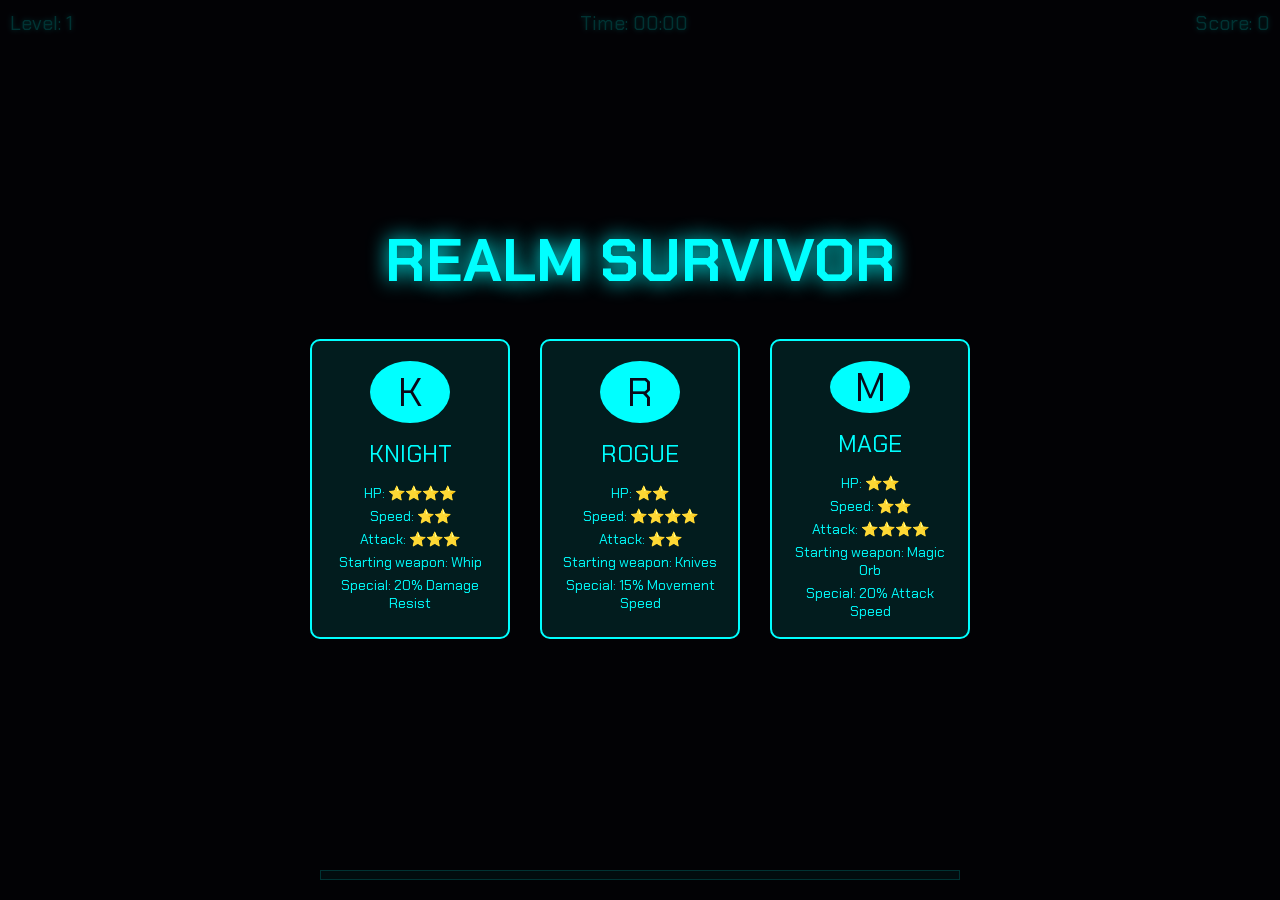
==== commit 04fc5136: "Add files via upload" ====
--- a/index.html
+++ b/index.html
@@ -1,1805 +1,2159 @@
-<!DOCTYPE html>
-<html lang="en">
-<head>
-    <meta charset="UTF-8">
-    <meta name="viewport" content="width=device-width, initial-scale=1.0">
-    <title>Humanity Clicker</title>
-    <style>
-        body {
-            margin: 0;
-            padding: 0;
-            font-family: 'Roboto Mono', monospace;
-            overflow: hidden;
-            background: linear-gradient(270deg, #333, #666, #999, #666, #333);
-            background-size: 2000% 2000%;
-            animation: gradientAnimation 30s ease infinite;
-            color: #fff;
-            height: 100vh;
-            display: flex;
-            flex-direction: column;
-            user-select: none;
-            -webkit-user-select: none;
-            -moz-user-select: none;
-        }
-
-        @keyframes gradientAnimation {
-            0% { background-position: 0% 50%; }
-            50% { background-position: 100% 50%; }
-            100% { background-position: 0% 50%; }
-        }
-
-        #start-menu {
-            position: absolute;
-            top: 0;
-            left: 0;
-            width: 100%;
-            height: 100%;
-            display: flex;
-            justify-content: center;
-            align-items: center;
-            flex-direction: column;
-            z-index: 1000;
-            background: #2f2f2f;
-        }
-
-        #start-menu::before {
-            content: '';
-            position: absolute;
-            top: 0;
-            left: 0;
-            width: 100%;
-            height: 100%;
-            background: linear-gradient(to bottom, rgba(50, 50, 50, 0.8), rgba(20, 20, 20, 1));
-            z-index: -1;
-        }
-
-        .building {
-            position: absolute;
-            bottom: 0;
-            background: #3c2f2f;
-            border: 2px solid #1a0d0d;
-            z-index: 0;
-        }
-
-        .building::before {
-            content: '';
-            position: absolute;
-            top: 20%;
-            left: 10%;
-            width: 20%;
-            height: 20%;
-            background: #555;
-            border: 1px solid #333;
-        }
-
-        .building::after {
-            content: '';
-            position: absolute;
-            top: 60%;
-            left: 10%;
-            width: 20%;
-            height: 20%;
-            background: #555;
-            border: 1px solid #333;
-        }
-
-        #building1 { left: 10%; width: 100px; height: 200px; }
-        #building2 { left: 25%; width: 80px; height: 250px; }
-        #building3 { left: 40%; width: 120px; height: 180px; }
-        #building4 { right: 20%; width: 90px; height: 230px; }
-
-        .chimney {
-            position: absolute;
-            top: -30px;
-            width: 20px;
-            height: 30px;
-            background: #4a2e2e;
-            border: 2px solid #1a0d0d;
-        }
-
-        #building1 .chimney { left: 60px; }
-        #building2 .chimney { left: 40px; }
-        #building3 .chimney { left: 80px; }
-        #building4 .chimney { left: 50px; }
-
-        .smoke-particle {
-            position: absolute;
-            background: rgba(200, 200, 200, 0.6);
-            border-radius: 50%;
-            animation: smokeRise 5s linear infinite;
-        }
-
-        @keyframes smokeRise {
-            0% { transform: translateY(0) scale(0.5); opacity: 0.6; }
-            100% { transform: translateY(-200px) scale(2); opacity: 0; }
-        }
-
-        #title {
-            font-size: 4em;
-            color: #d4a017;
-            text-shadow: 0 0 5px #d4a017, 0 0 10px #d4a017;
-            margin-bottom: 40px;
-            letter-spacing: 2px;
-            font-weight: 700;
-            text-transform: uppercase;
-            z-index: 1;
-        }
-
-        #start-button {
-            padding: 15px 40px;
-            font-size: 1.5em;
-            background: rgba(0, 0, 0, 0.8);
-            border: 2px solid #d4a017;
-            color: #d4a017;
-            cursor: pointer;
-            transition: all 0.3s ease;
-            border-radius: 5px;
-            font-weight: 700;
-            text-transform: uppercase;
-            z-index: 1;
-        }
-
-        #start-button:hover {
-            background: rgba(212, 160, 23, 0.2);
-            box-shadow: 0 0 15px #d4a017;
-            transform: scale(1.05);
-        }
-
-        #game-container {
-            flex: 1;
-            display: none;
-        }
-
-        #main-game {
-            flex: 1;
-            position: relative;
-            overflow: hidden;
-        }
-
-        #background {
-            position: absolute;
-            width: 100%;
-            height: 100%;
-            background: linear-gradient(270deg, #000, #1a237e, #000, #1a237e, #000);
-            background-size: 2000% 2000%;
-            animation: gradientAnimation 30s ease infinite;
-            z-index: -2;
-            transition: background 1s ease;
-        }
-
-        #background.ai-age {
-            background: linear-gradient(270deg, #000, #1a237e, #000, #1a237e, #000);
-            background-size: 2000% 2000%;
-            animation: gradientAnimation 30s ease infinite;
-            position: relative;
-            overflow: hidden;
-        }
-
-        .star, .comet {
-            position: absolute;
-            background: white;
-            border-radius: 50%;
-            opacity: 0.7;
-        }
-
-        .star {
-            width: 2px;
-            height: 2px;
-            animation: twinkle 2s infinite;
-        }
-
-        @keyframes twinkle {
-            0%, 100% { opacity: 0.7; }
-            50% { opacity: 1; }
-        }
-
-        .comet {
-            width: 4px;
-            height: 4px;
-            animation: cometMove 5s linear infinite;
-        }
-
-        @keyframes cometMove {
-            0% { transform: translateY(0) rotate(0deg); }
-            100% { transform: translateY(-100vh) rotate(360deg); }
-        }
-
-        #click-area {
-            position: absolute;
-            top: 50%;
-            left: 50%;
-            transform: translate(-50%, -50%);
-            width: 150px;
-            height: 150px;
-            border-radius: 50%;
-            cursor: pointer;
-            border: 5px solid var(--age-glow-color);
-            box-shadow: 0 0 20px var(--age-glow-color);
-            transition: transform 0.2s ease;
-            z-index: 2;
-            background: radial-gradient(circle, var(--age-glow-color), transparent);
-        }
-
-        #click-area.clicked {
-            animation: glowPulse 0.5s ease-out;
-        }
-
-        @keyframes glowPulse {
-            0% { transform: translate(-50%, -50%) scale(1); box-shadow: 0 0 20px var(--age-glow-color); }
-            50% { transform: translate(-50%, -50%) scale(1.15); box-shadow: 0 0 40px var(--age-glow-color); }
-            100% { transform: translate(-50%, -50%) scale(1); box-shadow: 0 0 20px var(--age-glow-color); }
-        }
-
-        #score {
-            position: absolute;
-            bottom: 140px;
-            left: 50%;
-            transform: translateX(-50%);
-            font-size: 2em;
-            text-shadow: 0 0 10px var(--age-glow-color);
-        }
-
-        #score span {
-            display: inline-block;
-        }
-
-        @keyframes bounce {
-            0%, 100% { transform: translateY(0); }
-            50% { transform: translateY(-5px); }
-        }
-
-        @keyframes flashGreen {
-            0%, 100% { color: #fff; }
-            50% { color: #00ff00; }
-        }
-
-        @keyframes flashRed {
-            0%, 100% { color: #fff; }
-            50% { color: #ff0000; }
-        }
-
-        .score-update {
-            animation: bounce 0.3s ease-out, flashGreen 0.5s ease-in-out;
-        }
-
-        #upgrade-panel {
-            width: 300px;
-            background: rgba(0, 0, 0, 0.7);
-            padding: 20px;
-            box-shadow: 0 0 10px var(--age-glow-color);
-            transition: background 1s ease;
-            position: absolute;
-            top: 20px;
-            right: 20px;
-            z-index: 0;
-            display: flex;
-            flex-direction: column;
-            justify-content: center;
-            align-items: center;
-            height: 400px;
-            overflow-y: hidden;
-        }
-
-        .upgrade {
-            width: 260px;
-            border: 1px solid var(--age-glow-color);
-            margin-bottom: 10px;
-            padding: 10px;
-            cursor: pointer;
-            transition: transform 0.3s, box-shadow 0.3s, background-color 0.3s;
-            text-shadow: 0 0 5px var(--age-glow-color);
-            position: relative;
-            z-index: 1;
-            text-align: center;
-        }
-
-        .upgrade:hover {
-            transform: scale(1.05);
-            box-shadow: 0 0 15px var(--age-glow-color);
-        }
-
-        .upgrade.active {
-            background: rgba(255, 255, 255, 0.2);
-        }
-
-        .upgrade-name {
-            display: block;
-        }
-
-        .upgrade-description {
-            display: none;
-            margin-top: 5px;
-            font-size: 0.8em;
-            color: #ccc;
-        }
-
-        .upgrade:hover .upgrade-description {
-            display: block;
-        }
-
-        .orbit {
-            position: absolute;
-            border-radius: 50%;
-            animation-name: orbit;
-            animation-iteration-count: infinite;
-            animation-timing-function: linear;
-            transition: background-color 1s ease;
-            z-index: 1;
-        }
-
-        @keyframes orbit {
-            from { transform: rotate(0deg) translate(var(--orbit-radius)) rotate(0deg); }
-            to { transform: rotate(360deg) translate(var(--orbit-radius)) rotate(-360deg); }
-        }
-
-        #alert {
-            display: none;
-            position: absolute;
-            top: 20px;
-            left: 50%;
-            transform: translateX(-50%);
-            background: rgba(0, 0, 0, 0.8);
-            color: white;
-            padding: 20px;
-            border-radius: 10px;
-            z-index: 100;
-            text-align: center;
-            animation: fadeInOut 5s ease-in-out forwards;
-            box-shadow: 0 0 15px var(--age-glow-color);
-        }
-
-        #alert.success {
-            background: rgba(0, 255, 0, 0.5);
-            color: #00ff00;
-        }
-
-        #alert.failure {
-            background: rgba(255, 0, 0, 0.5);
-            color: #ff0000;
-        }
-
-        @keyframes fadeInOut {
-            0% { opacity: 0; }
-            10% { opacity: 1; }
-            90% { opacity: 1; }
-            100% { opacity: 0; }
-        }
-
-        #era-controls {
-            position: absolute;
-            bottom: 20px;
-            right: 20px;
-            display: flex;
-            flex-direction: column;
-            align-items: flex-end;
-        }
-
-        #next-era {
-            padding: 15px 30px;
-            font-size: 1.2em;
-            background: rgba(0, 0, 0, 0.7);
-            border: 2px solid var(--age-glow-color);
-            color: var(--age-glow-color);
-            cursor: pointer;
-            transition: all 0.3s ease;
-            z-index: 1;
-        }
-
-        #next-era:hover {
-            background: rgba(255, 255, 255, 0.3);
-            box-shadow: 0 0 15px var(--age-glow-color);
-        }
-
-        #skip-era {
-            position: absolute;
-            bottom: 20px;
-            left: 20px;
-            padding: 15px 30px;
-            font-size: 1.2em;
-            background: rgba(0, 0, 0, 0.7);
-            border: 2px solid var(--age-glow-color);
-            color: var(--age-glow-color);
-            cursor: pointer;
-            transition: all 0.3s ease;
-            z-index: 1;
-        }
-
-        #skip-era:hover {
-            background: rgba(255, 255, 255, 0.3);
-            box-shadow: 0 0 15px var(--age-glow-color);
-        }
-
-        .particle {
-            position: absolute;
-            width: 5px;
-            height: 5px;
-            background: var(--age-glow-color);
-            border-radius: 50%;
-            opacity: 0;
-            animation: particle 1s ease-out;
-            pointer-events: none;
-            z-index: 3;
-        }
-
-        @keyframes particle {
-            0% { transform: scale(1); opacity: 1; }
-            100% { transform: scale(3) translateY(-20px); opacity: 0; }
-        }
-
-        #choiceModal {
-            display: none;
-            position: fixed;
-            top: 50%;
-            left: 50%;
-            transform: translate(-50%, -50%);
-            background: rgba(0, 0, 0, 0.9);
-            padding: 20px;
-            border: 2px solid var(--age-glow-color);
-            z-index: 1000;
-            width: 400px;
-            text-align: center;
-        }
-
-        #choiceModal p, #choiceModal button {
-            color: var(--age-glow-color);
-        }
-
-        #choiceModal button {
-            display: block;
-            margin: 10px auto;
-            padding: 10px 20px;
-            border: 1px solid var(--age-glow-color);
-            background: transparent;
-            cursor: pointer;
-            transition: all 0.3s ease;
-        }
-
-        #choiceModal button:hover {
-            background: rgba(255, 255, 255, 0.1);
-            box-shadow: 0 0 10px var(--age-glow-color);
-        }
-
-        #medals {
-            position: absolute;
-            top: 20px;
-            left: 20px;
-            z-index: 100;
-        }
-
-        .medal {
-            width: 30px;
-            height: 30px;
-            background: var(--medal-color);
-            border: 2px solid #FFD700;
-            border-radius: 50%;
-            margin: 5px 0;
-            box-shadow: 0 0 10px var(--medal-color);
-            animation: glow 2s ease-in-out infinite;
-            position: relative;
-        }
-
-        @keyframes glow {
-            0%, 100% { box-shadow: 0 0 10px var(--medal-color); }
-            50% { box-shadow: 0 0 20px var(--medal-color); }
-        }
-
-        #mysteriousWindow {
-            display: none;
-            position: fixed;
-            top: 20px;
-            left: 50%;
-            transform: translateX(-50%);
-            background: rgba(0, 0, 0, 0.9);
-            color: var(--age-glow-color);
-            padding: 20px;
-            z-index: 1001;
-            animation: fadeInOut 2s ease-in-out forwards;
-        }
-
-        #era-title {
-            text-align: center;
-            font-size: 2em;
-            color: var(--age-glow-color);
-            text-shadow: 0 0 10px var(--age-glow-color);
-            animation: glowEraTitle 2s ease-in-out infinite;
-        }
-
-        #era-description {
-            text-align: center;
-            font-size: 1.2em;
-            color: var(--age-glow-color);
-            text-shadow: 0 0 10px var(--age-glow-color);
-            animation: glowEraTitle 2s ease-in-out infinite;
-            margin-bottom: 20px;
-        }
-
-        @keyframes glowEraTitle {
-            0%, 100% { text-shadow: 0 0 10px var(--age-glow-color); }
-            50% { text-shadow: 0 0 20px var(--age-glow-color); }
-        }
-
-        .glowing-text {
-            position: absolute;
-            bottom: 10px;
-            right: 10px;
-            font-size: 1.2em;
-            color: #00ff00;
-            text-shadow: 0 0 20px #00ff00;
-            animation: fadeOut 1s ease-out forwards, moveUp 1s ease-out forwards;
-            z-index: 10;
-        }
-
-        .click-glowing-text {
-            position: absolute;
-            font-size: 1.5em;
-            color: #00ff00;
-            text-shadow: 0 0 30px #00ff00;
-            animation: fadeOut 0.8s ease-out forwards, moveUp 0.8s ease-out forwards;
-            z-index: 10;
-            pointer-events: none;
-        }
-
-        @keyframes fadeOut {
-            0% { opacity: 1; }
-            100% { opacity: 0; }
-        }
-
-        @keyframes moveUp {
-            0% { transform: translateY(0); }
-            100% { transform: translateY(-30px); }
-        }
-
-        #welcomeModal {
-            display: none;
-            position: fixed;
-            top: 50%;
-            left: 50%;
-            transform: translate(-50%, -50%);
-            background: rgba(0, 0, 0, 0.9);
-            padding: 20px;
-            border: 2px solid var(--age-glow-color);
-            z-index: 1000;
-            text-align: center;
-        }
-
-        #welcomeModal p, #welcomeModal button {
-            color: var(--age-glow-color);
-        }
-
-        #welcomeModal button {
-            display: block;
-            margin: 10px auto;
-            padding: 20px 40px;
-            font-size: 1.5em;
-            border: 1px solid var(--age-glow-color);
-            background: transparent;
-            cursor: pointer;
-            transition: all 0.3s ease;
-        }
-
-        #welcomeModal button:hover {
-            background: rgba(255, 255, 255, 0.1);
-            box-shadow: 0 0 10px var(--age-glow-color);
-            transform: scale(1.05);
-        }
-
-        .snowflake {
-            position: absolute;
-            width: 5px;
-            height: 5px;
-            background: white;
-            border-radius: 50%;
-            opacity: 0.7;
-            animation: fall linear infinite;
-        }
-
-        @keyframes fall {
-            0% { transform: translateY(0) translateX(0) rotate(0deg); }
-            50% { transform: translateY(50vh) translateX(20px) rotate(180deg); }
-            100% { transform: translateY(100vh) translateX(0) rotate(360deg); }
-        }
-
-        .smoke {
-            position: absolute;
-            width: 10px;
-            height: 10px;
-            background: rgba(0, 0, 0, 0.5);
-            border-radius: 50%;
-            opacity: 0.5;
-            animation: drift linear infinite;
-        }
-
-        @keyframes drift {
-            0% { transform: translateY(0) translateX(0) scale(1); opacity: 0.5; }
-            50% { transform: translateY(-50vh) translateX(30px) scale(1.5); opacity: 0.3; }
-            100% { transform: translateY(-100vh) translateX(0) scale(2); opacity: 0; }
-        }
-
-        #progress-bar {
-            margin-top: 10px;
-            width: 200px;
-            height: 20px;
-            background: #333;
-            border: 1px solid var(--age-glow-color);
-            box-shadow: 0 0 5px var(--age-glow-color);
-        }
-
-        #progress-fill {
-            height: 100%;
-            background: var(--age-glow-color);
-            width: 0%;
-            transition: width 0.3s ease;
-            box-shadow: 0 0 10px var(--age-glow-color);
-        }
-
-        #achievementModal {
-            display: none;
-            position: fixed;
-            top: 50%;
-            left: 50%;
-            transform: translate(-50%, -50%);
-            background: rgba(0, 0, 0, 0.9);
-            padding: 20px;
-            border: 2px solid var(--age-glow-color);
-            z-index: 1000;
-            text-align: left;
-            color: var(--age-glow-color);
-            max-height: 80vh;
-            overflow-y: auto;
-            width: 500px;
-        }
-
-        #achievementList {
-            display: flex;
-            flex-direction: column;
-            align-items: flex-start;
-        }
-
-        .achievement-container {
-            display: flex;
-            align-items: center;
-            margin: 5px 0;
-            width: 100%;
-        }
-
-        .achievement {
-            width: 30px;
-            height: 30px;
-            background: #333;
-            border: 2px solid #FFD700;
-            border-radius: 50%;
-            margin-right: 10px;
-            flex-shrink: 0;
-        }
-
-        .achievement.unlocked {
-            background: #FFD700;
-        }
-
-        .rainbow-medal {
-            background: linear-gradient(270deg, #ff0000, #ff7f00, #ffff00, #00ff00, #0000ff, #4b0082, #9400d3);
-            background-size: 1400% 1400%;
-            animation: rainbowAnimation 10s ease infinite;
-        }
-
-        @keyframes rainbowAnimation {
-            0% { background-position: 0% 50%; }
-            50% { background-position: 100% 50%; }
-            100% { background-position: 0% 50%; }
-        }
-
-        .achievement-description {
-            color: white;
-            font-size: 0.9em;
-            max-width: 400px;
-            word-wrap: break-word;
-        }
-
-        #achievementPopup {
-            display: none;
-            position: fixed;
-            top: 50%;
-            left: 50%;
-            transform: translate(-50%, -50%);
-            background: rgba(0, 0, 0, 0.8);
-            color: #FFD700;
-            padding: 10px 20px;
-            border-radius: 5px;
-            z-index: 100;
-            text-align: center;
-            animation: fadeInOut 5s ease-in-out forwards;
-        }
-
-                #resetSave:hover, #closeAchievementModal:hover {
-            background: rgba(255, 255, 255, 0.1);
-            box-shadow: 0 0 10px var(--age-glow-color);
-        }
-    </style>
-    <link href="https://fonts.googleapis.com/css2?family=Roboto+Mono:wght@400;700&display=swap" rel="stylesheet">
-</head>
-<body>
-    <div id="start-menu">
-        <h1 id="title">Humanity Clicker</h1>
-        <div id="building1" class="building"><div class="chimney"></div></div>
-        <div id="building2" class="building"><div class="chimney"></div></div>
-        <div id="building3" class="building"><div class="chimney"></div></div>
-        <div id="building4" class="building"><div class="chimney"></div></div>
-        <button id="start-button">Begin Journey</button>
-    </div>
-    <div id="game-container">
-        <div id="main-game">
-            <div id="background"></div>
-            <div id="click-area"></div>
-            <div id="particles"></div>
-            <div id="medals"></div>
-        </div>
-        <div id="upgrade-panel">
-            <h2 id="era-title">Stone Age</h2>
-            <p id="era-description">Harsh winters and predators force adaptation.</p>
-            <div id="upgrades"></div>
-        </div>
-        <div id="alert"></div>
-        <div id="achievementPopup"></div>
-        <div id="era-controls">
-            <button id="next-era">Advance to Next Era</button>
-            <div id="progress-bar"><div id="progress-fill"></div></div>
-        </div>
-        <button id="skip-era">Skip Era</button>
-    </div>
-    <div id="score">Points: <span>0.0</span><div class="glowing-text">+0.0/s</div></div>
-    <div id="choiceModal">
-        <p id="narrative"></p>
-        <button id="choice1"></button>
-        <button id="choice2"></button>
-    </div>
-    <div id="mysteriousWindow">The gods will remember that.</div>
-    <div id="welcomeModal">
-        <p>Welcome to Humanity Clicker!</p>
-        <p>Your goal is to advance through the ages of humanity by earning points and making strategic decisions.</p>
-        <p>Click the central area to earn points and buy upgrades to increase your points per click and passive points per second.</p>
-        <p>Each era presents dilemmas—some planned, some random—that test your choices. Choose wisely to earn medals and survive!</p>
-        <p>Good luck, and may the gods of humanity guide your path!</p>
-        <button id="close-welcome-modal">Begin Journey</button>
-    </div>
-    <div id="achievementModal">
-        <h2>Achievements</h2>
-        <div id="achievementList"></div>
-        <button id="resetSave">Reset Save Data</button>
-        <button id="closeAchievementModal">Close</button>
-    </div>
-    <audio id="click-sound" src="click.mp3"></audio>
-    <audio id="upgrade-sound" src="upgrade.mp3"></audio>
-    <audio id="era-sound" src="era.mp3"></audio>
-
-    <script>
-    let points = 0.0;
-    let baseClickValue = 1.0;
-    let upgradeClickValue = 0.0;
-    let currentEra = 0;
-    let medals = [];
-    let passivePoints = 0.0;
-    let passiveInterval = null;
-    let dilemmaInterval = null;
-    let shownDilemmas = new Set();
-    let gameStartTime = Date.now();
-    let dilemmaStartTime;
-    let dilemmasResolved = 0;
-    let lastPoints = 0;
-
-    const achievements = [
-        { name: "First Steps", description: "Advance to the Bronze Age.", unlocked: false },
-        { name: "Medal Collector", description: "Collect your first medal.", unlocked: false },
-        { name: "Point Hoarder", description: "Accumulate 10,000 points in a single era.", unlocked: false },
-        { name: "Upgrade Master", description: "Purchase all upgrades in an era.", unlocked: false },
-        { name: "Passive Income", description: "Achieve 100 passive points per second.", unlocked: false },
-        { name: "Quick Thinker", description: "Make a choice in a random dilemma within 5 seconds.", unlocked: false },
-        { name: "Dilemma Master", description: "Resolve 5 random dilemmas.", unlocked: false },
-        { name: "Perfect Run", description: "Collect all medals in a single playthrough.", unlocked: false },
-        { name: "Speedrunner", description: "Reach the AI Age in under 1 hour.", unlocked: false },
-        { name: "True Ending", description: "Achieve the true ending by collecting all medals.", unlocked: false },
-        { name: "Achievement Hunter", description: "Collect all other achievements.", unlocked: false }
-    ];
-
-    function updateScore() {
-        const scoreElement = document.getElementById("score").querySelector("span");
-        scoreElement.textContent = points.toFixed(1);
-        if (points > lastPoints) {
-            scoreElement.classList.remove('score-update');
-            void scoreElement.offsetWidth; // Trigger reflow
-            scoreElement.classList.add('score-update');
-        }
-        lastPoints = points;
-        const era = eras[currentEra];
-        const progress = (points / era.advanceCost) * 100;
-        document.getElementById('progress-fill').style.width = `${Math.min(progress, 100)}%`;
-        if (points >= 10000) unlockAchievement(2); // Point Hoarder
-        if (passivePoints >= 100) unlockAchievement(4); // Passive Income
-    }
-
-    function updateGlowingText() {
-        if (passivePoints > 0) {
-            const glowingText = document.querySelector(".glowing-text");
-            glowingText.textContent = `+${passivePoints.toFixed(1)}/s`;
-            glowingText.style.animation = "fadeOut 1s ease-out forwards, moveUp 1s ease-out forwards";
-            setTimeout(() => {
-                glowingText.style.animation = "";
-            }, 1000);
-        }
-    }
-
-    function setupPassivePoints() {
-        if (passivePoints > 0) {
-            if (passiveInterval) clearInterval(passiveInterval);
-            passiveInterval = setInterval(() => {
-                points += passivePoints;
-                updateScore();
-                updateGlowingText();
-            }, 1000);
-        }
-    }
-
-    function resetUpgrades() {
-        const upgrades = document.querySelectorAll('.upgrade');
-        upgrades.forEach(upgrade => upgrade.classList.remove('active'));
-        upgradeClickValue = 0.0;
-        passivePoints = 0.0;
-        if (passiveInterval) {
-            clearInterval(passiveInterval);
-            passiveInterval = null;
-        }
-    }
-
-    const eras = [
-        {
-            name: "Stone Age", color: "#8B4513", glow: "#FFA07A", medalColor: "#8B4513", advanceCost: 250,
-            dilemma: {
-                narrative: "The winter is harsh, and food is scarce. You've located a herd of wild animals. Do you:",
-                choices: ["Attempt to domesticate them for future stability", "Hunt them all for immediate survival"],
-                correct: 0,
-                medalDescription: "Medal of the Stone Age - For showing foresight by domesticating animals."
-            },
-            upgrades: [
-                {name: "Animal Domestication", cost: 100, effect: () => upgradeClickValue += 2.0, description: "Domesticating animals provides a stable food source, increasing points earned on click by 2.0.", color: "#654321", size: 20},
-                {name: "Fire Mastery", cost: 50, effect: () => { passivePoints += 2.0; updateGlowingText(); setupPassivePoints(); }, description: "Mastering fire provides warmth and protection, gaining 2.0 points per second.", color: "#DAA520", size: 25},
-                {name: "Stone Tools", cost: 10, effect: () => upgradeClickValue += baseClickValue * 0.2, description: "Crafting stone tools improves efficiency, increasing click efficiency by 20%.", color: "#704214", size: 30},
-            ],
-            description: "Harsh winters and predators force adaptation.",
-            gradient: "linear-gradient(270deg, #8B4513, #FFA07A, #8B4513, #FFA07A, #8B4513)",
-            randomDilemmas: [
-                {
-                    narrative: "A neighboring tribe demands all your stone and tools! Do you:",
-                    choices: ["Hand them over to avoid conflict", "Refuse and defend your resources"],
-                    outcomes: [
-                        () => { points -= 50; upgradeClickValue += 1; showAlert("You lose 50 points but gain +1 click value!", 5000); },
-                        () => { passivePoints += 1; points -= 100; showAlert("You defend successfully but lose 100 points, gaining +1 passive point!", 5000); }
-                    ]
-                },
-                {
-                    narrative: "A sudden storm destroys your shelters. Do you:",
-                    choices: ["Rebuild stronger with stone", "Move to a new area"],
-                    outcomes: [
-                        () => { points -= 20; upgradeClickValue += 1; showAlert("Costs 20 points but clicks are worth +1!", 5000); },
-                        () => { passivePoints -= 1; showAlert("Lose 1 passive point per second from disruption.", 5000); }
-                    ]
-                }
-            ]
-        },
-        {
-            name: "Bronze Age", color: "#CD7F32", glow: "#FF8C00", medalColor: "#CD7F32", advanceCost: 1500,
-            dilemma: {
-                narrative: "Your tribe has discovered a new metal. Do you:",
-                choices: ["Use it for weapons to conquer neighboring tribes", "Use it for tools to improve farming"],
-                correct: 1,
-                medalDescription: "Medal of the Bronze Age - For choosing peace and prosperity over war."
-            },
-            upgrades: [
-                {name: "Trade Routes", cost: 800, effect: () => upgradeClickValue += 4.0, description: "Establishing trade routes increases points earned on click by 4.0.", color: "#CD853F", size: 20},
-                {name: "Irrigation Systems", cost: 400, effect: () => { passivePoints += 4.0; updateGlowingText(); setupPassivePoints(); }, description: "Building irrigation systems gains 4.0 points per second.", color: "#D2691E", size: 25},
-                {name: "Bronze Swords", cost: 200, effect: () => upgradeClickValue += baseClickValue * 0.3, description: "Forging bronze swords increases click efficiency by 30%.", color: "#B22222", size: 30},
-            ],
-            description: "Metallurgy brings new tools and weapons.",
-            gradient: "linear-gradient(270deg, #CD7F32, #FF8C00, #CD7F32, #FF8C00, #CD7F32)",
-            randomDilemmas: [
-                {
-                    narrative: "Bandits raid your trade routes! Do you:",
-                    choices: ["Pay them off with bronze", "Fight them off"],
-                    outcomes: [
-                        () => { points -= 100; passivePoints += 2; showAlert("You lose 100 points but gain +2 passive points!", 5000); },
-                        () => { upgradeClickValue -= 2; points += 50; showAlert("You lose 2 click value but gain 50 points!", 5000); }
-                    ]
-                },
-                {
-                    narrative: "A rival city offers a trade alliance. Do you:",
-                    choices: ["Accept and share technologies", "Decline and focus on self-sufficiency"],
-                    outcomes: [
-                        () => { passivePoints += 3; points -= 200; showAlert("Alliance boosts passive income by 3 but costs 200 points!", 5000); },
-                        () => { upgradeClickValue += 2; showAlert("Self-reliance boosts click value by 2!", 5000); }
-                    ]
-                }
-            ]
-        },
-        {
-            name: "Iron Age", color: "#A9A9A9", glow: "#C0C0C0", medalColor: "#A9A9A9", advanceCost: 3000,
-            dilemma: {
-                narrative: "Your kingdom is threatened by invaders. Do you:",
-                choices: ["Fortify your defenses and prepare for a siege", "Launch a preemptive strike"],
-                correct: 0,
-                medalDescription: "Medal of the Iron Age - For prioritizing defense and strategy."
-            },
-            upgrades: [
-                {name: "Fortifications", cost: 4000, effect: () => upgradeClickValue += 8.0, description: "Building fortifications increases points earned on click by 8.0.", color: "#808080", size: 20},
-                {name: "Advanced Farming", cost: 2000, effect: () => { passivePoints += 8.0; updateGlowingText(); setupPassivePoints(); }, description: "Advancing farming gains 8.0 points per second.", color: "#A9A9A9", size: 25},
-                {name: "Iron Swords", cost: 1000, effect: () => upgradeClickValue += baseClickValue * 0.4, description: "Forging iron swords increases click efficiency by 40%.", color: "#696969", size: 30},
-            ],
-            description: "Stronger tools and weapons lead to powerful empires.",
-            gradient: "linear-gradient(270deg, #A9A9A9, #C0C0C0, #A9A9A9, #C0C0C0, #A9A9A9)",
-            randomDilemmas: [
-                {
-                    narrative: "A rival kingdom offers an alliance. Do you:",
-                    choices: ["Accept and share resources", "Reject and prepare for war"],
-                    outcomes: [
-                        () => { passivePoints += 2; points -= 200; showAlert("Alliance boosts passive income by 2 but costs 200 points!", 5000); },
-                        () => { upgradeClickValue += 3; points -= 500; showAlert("War prep boosts click value by 3 but costs 500 points!", 5000); }
-                    ]
-                },
-                {
-                    narrative: "A famine strikes your lands. Do you:",
-                    choices: ["Ration food strictly", "Seek aid from neighbors"],
-                    outcomes: [
-                        () => { points -= 150; upgradeClickValue += 2; showAlert("Rationing costs 150 points but boosts click value by 2!", 5000); },
-                        () => { passivePoints -= 1; showAlert("Dependency reduces passive income by 1!", 5000); }
-                    ]
-                }
-            ]
-        },
-        {
-            name: "Classical Age", color: "#ADD8E6", glow: "#FFDAB9", medalColor: "#FFFACD", advanceCost: 6000,
-            dilemma: {
-                narrative: "Your empire is at its peak. Do you:",
-                choices: ["Focus on cultural advancements and education", "Expand your territory through military conquest"],
-                correct: 0,
-                medalDescription: "Medal of the Classical Age - For valuing knowledge and cultural growth."
-            },
-            upgrades: [
-                {name: "Literature", cost: 8000, effect: () => upgradeClickValue += 16.0, description: "Promoting literature increases points earned on click by 16.0.", color: "#FFFACD", size: 20},
-                {name: "Architecture", cost: 4000, effect: () => { passivePoints += 16.0; updateGlowingText(); setupPassivePoints(); }, description: "Developing architecture gains 16.0 points per second.", color: "#EEE8AA", size: 25},
-                {name: "Philosophy", cost: 2000, effect: () => upgradeClickValue += baseClickValue * 0.5, description: "Studying philosophy increases click efficiency by 50%.", color: "#FFF8DC", size: 30},
-            ],
-            description: "Cultural advancements and knowledge lead to a golden age.",
-            gradient: "linear-gradient(270deg, #ADD8E6, #FFDAB9, #ADD8E6, #FFDAB9, #ADD8E6)",
-            randomDilemmas: [
-                {
-                    narrative: "A philosopher proposes a radical idea. Do you:",
-                    choices: ["Fund their research", "Banish them for heresy"],
-                    outcomes: [
-                        () => { upgradeClickValue += 5; points -= 1000; showAlert("New ideas boost click value by 5 but cost 1000 points!", 5000); },
-                        () => { passivePoints -= 5; showAlert("Fear stifles progress, lose 5 passive points!", 5000); }
-                    ]
-                },
-                {
-                    narrative: "A foreign envoy requests cultural exchange. Do you:",
-                    choices: [" Agree and share knowledge", "Refuse to protect traditions"],
-                    outcomes: [
-                        () => { passivePoints += 5; points -= 500; showAlert("Exchange boosts passive income by 5 but costs 500 points!", 5000); },
-                        () => { upgradeClickValue += 3; showAlert("Isolation boosts click value by 3!", 5000); }
-                    ]
-                }
-            ]
-        },
-        {
-            name: "Medieval Age", color: "#8A2BE2", glow: "#9370DB", medalColor: "#8A2BE2", advanceCost: 12000,
-            dilemma: {
-                narrative: "Your kingdom faces internal strife. Do you:",
-                choices: ["Implement reforms to address grievances", "Suppress the rebellion with force"],
-                correct: 0,
-                medalDescription: "Medal of the Medieval Age - For addressing the needs of your people."
-            },
-            upgrades: [
-                {name: "Feudal System", cost: 40000, effect: () => upgradeClickValue += 32.0, description: "Implementing a feudal system increases points earned on click by 32.0.", color: "#9370DB", size: 20},
-                {name: "Castles", cost: 20000, effect: () => { passivePoints += 32.0; updateGlowingText(); setupPassivePoints(); }, description: "Building castles gains 32.0 points per second.", color: "#8A2BE2", size: 25},
-                {name: "Knighthood", cost: 10000, effect: () => upgradeClickValue += baseClickValue * 0.6, description: "Establishing knighthood increases click efficiency by 60%.", color: "#9932CC", size: 30},
-            ],
-            description: "Feudal system, castles, and strife define this era.",
-            gradient: "linear-gradient(270deg, #8A2BE2, #9370DB, #8A2BE2, #9370DB, #8A2BE2)",
-            randomDilemmas: [
-                {
-                    narrative: "A plague spreads through your lands. Do you:",
-                    choices: ["Quarantine the sick", "Pray for divine intervention"],
-                    outcomes: [
-                        () => { points -= 1000; passivePoints += 10; showAlert("Quarantine costs 1000 points but boosts passive income by 10!", 5000); },
-                        () => { resetUpgrades(); showAlert("Faith fails, lose all upgrades!", 5000); }
-                                        ]
-                },
-                {
-                    narrative: "Peasants demand land rights. Do you:",
-                    choices: ["Grant limited rights", "Crush their uprising"],
-                    outcomes: [
-                        () => { passivePoints += 8; points -= 1500; showAlert("Rights boost passive income by 8 but cost 1500 points!", 5000); },
-                        () => { upgradeClickValue -= 5; showAlert("Force reduces click value by 5!", 5000); }
-                    ]
-                }
-            ]
-        },
-        {
-            name: "Renaissance Age", color: "#FFDAB9", glow: "#FFD700", medalColor: "#FFD700", advanceCost: 24000,
-            dilemma: {
-                narrative: "A new era of enlightenment is upon you. Do you:",
-                choices: ["Support the arts and sciences", "Focus on military expansion"],
-                correct: 0,
-                medalDescription: "Medal of the Renaissance Age - For fostering creativity and innovation."
-            },
-            upgrades: [
-                {name: "Printing Press", cost: 80000, effect: () => upgradeClickValue += 64.0, description: "Inventing the printing press increases points earned on click by 64.0.", color: "#FFD700", size: 20},
-                {name: "Scientific Discovery", cost: 40000, effect: () => { passivePoints += 64.0; updateGlowingText(); setupPassivePoints(); }, description: "Advancing science gains 64.0 points per second.", color: "#FFD700", size: 25},
-                {name: "Art Patronage", cost: 20000, effect: () => upgradeClickValue += baseClickValue * 0.7, description: "Supporting art increases click efficiency by 70%.", color: "#FFD700", size: 30},
-            ],
-            description: "Arts and sciences flourish.",
-            gradient: "linear-gradient(270deg, #FFDAB9, #FFD700, #FFDAB9, #FFD700, #FFDAB9)",
-            randomDilemmas: [
-                {
-                    narrative: "An artist seeks patronage for a masterpiece. Do you:",
-                    choices: ["Fund the project", "Reject it as frivolous"],
-                    outcomes: [
-                        () => { points -= 5000; upgradeClickValue += 20; showAlert("Costs 5000 points but boosts click value by 20!", 5000); },
-                        () => { passivePoints -= 10; showAlert("Creativity wanes, lose 10 passive points!", 5000); }
-                    ]
-                },
-                {
-                    narrative: "A scientist invents a new device. Do you:",
-                    choices: ["Invest in its development", "Ban it as dangerous"],
-                    outcomes: [
-                        () => { passivePoints += 15; points -= 3000; showAlert("Innovation boosts passive income by 15 but costs 3000 points!", 5000); },
-                        () => { upgradeClickValue -= 10; showAlert("Fear halts progress, lose 10 click value!", 5000); }
-                    ]
-                }
-            ]
-        },
-        {
-            name: "Industrial Age", color: "#808080", glow: "#A9A9A9", medalColor: "#808080", advanceCost: 48000,
-            dilemma: {
-                narrative: "Industrialization is changing the world. Do you:",
-                choices: ["Invest in factories and infrastructure", "Focus on worker rights and conditions"],
-                correct: 1,
-                medalDescription: "Medal of the Industrial Age - For prioritizing worker well-being."
-            },
-            upgrades: [
-                {name: "Labor Laws", cost: 200000, effect: () => upgradeClickValue += 128.0, description: "Implementing labor laws increases points earned on click by 128.0.", color: "#808080", size: 20},
-                {name: "Railways", cost: 100000, effect: () => { passivePoints += 128.0; updateGlowingText(); setupPassivePoints(); }, description: "Building railways gains 128.0 points per second.", color: "#A9A9A9", size: 25},
-                {name: "Factories", cost: 50000, effect: () => upgradeClickValue += baseClickValue * 0.8, description: "Improving factories increases click efficiency by 80%.", color: "#696969", size: 30},
-            ],
-            description: "Industrialization and urbanization transform society.",
-            gradient: "linear-gradient(270deg, #808080, #A9A9A9, #808080, #A9A9A9, #808080)",
-            randomDilemmas: [
-                {
-                    narrative: "A factory explosion disrupts production. Do you:",
-                    choices: ["Rebuild immediately", "Investigate the cause"],
-                    outcomes: [
-                        () => { points -= 10000; passivePoints += 50; showAlert("Costs 10000 points but boosts passive income by 50!", 5000); },
-                        () => { resetUpgrades(); showAlert("Delay reveals sabotage, lose all upgrades!", 5000); }
-                    ]
-                },
-                {
-                    narrative: "Workers strike for better wages. Do you:",
-                    choices: ["Negotiate a raise", "Replace them with machines"],
-                    outcomes: [
-                        () => { passivePoints += 30; points -= 8000; showAlert("Raises boost passive income by 30 but cost 8000 points!", 5000); },
-                        () => { upgradeClickValue += 40; points -= 2000; showAlert("Machines boost click value by 40 but cost 2000 points!", 5000); }
-                    ]
-                }
-            ]
-        },
-        {
-            name: "Modern Age", color: "#008000", glow: "#00FF00", medalColor: "#008000", advanceCost: 96000,
-            dilemma: {
-                narrative: "Technology is advancing rapidly. Do you:",
-                choices: ["Invest in renewable energy sources", "Focus on space exploration"],
-                correct: 0,
-                medalDescription: "Medal of the Modern Age - For promoting sustainable energy."
-            },
-            upgrades: [
-                {name: "Globalization", cost: 400000, effect: () => upgradeClickValue += 256.0, description: "Promoting globalization increases points earned on click by 256.0.", color: "#008000", size: 20},
-                {name: "Internet", cost: 200000, effect: () => { passivePoints += 256.0; updateGlowingText(); setupPassivePoints(); }, description: "Developing the internet gains 256.0 points per second.", color: "#00FF00", size: 25},
-                {name: "Renewable Energy", cost: 100000, effect: () => upgradeClickValue += baseClickValue * 0.9, description: "Investing in renewables increases click efficiency by 90%.", color: "#008000", size: 30},
-            ],
-            description: "Technology, globalization, and sustainability define this era.",
-            gradient: "linear-gradient(270deg, #008000, #00FF00, #008000, #00FF00, #008000)",
-            randomDilemmas: [
-                {
-                    narrative: "A cyberattack threatens your networks. Do you:",
-                    choices: ["Pay the ransom", "Hire experts to fight back"],
-                    outcomes: [
-                        () => { points -= 20000; showAlert("Lose 20000 points to the hackers!", 5000); },
-                        () => { passivePoints += 100; points -= 5000; showAlert("Victory boosts passive income by 100 but costs 5000 points!", 5000); }
-                    ]
-                },
-                {
-                    narrative: "A climate crisis looms. Do you:",
-                    choices: ["Invest in green tech", "Ignore it for short-term gains"],
-                    outcomes: [
-                        () => { passivePoints += 80; points -= 15000; showAlert("Green tech boosts passive income by 80 but costs 15000 points!", 5000); },
-                        () => { upgradeClickValue -= 50; showAlert("Neglect reduces click value by 50!", 5000); }
-                    ]
-                }
-            ]
-        },
-        {
-            name: "Information Age", color: "#0000FF", glow: "#1E90FF", medalColor: "#0000FF", advanceCost: 192000,
-            dilemma: {
-                narrative: "Information is power. Do you:",
-                choices: ["Promote free and open information", "Control and censor information"],
-                correct: 0,
-                medalDescription: "Medal of the Information Age - For championing open knowledge."
-            },
-            upgrades: [
-                {name: "Data Centers", cost: 800000, effect: () => upgradeClickValue += 512.0, description: "Building data centers increases points earned on click by 512.0.", color: "#0000FF", size: 20},
-                {name: "Cybersecurity", cost: 400000, effect: () => { passivePoints += 512.0; updateGlowingText(); setupPassivePoints(); }, description: "Enhancing cybersecurity gains 512.0 points per second.", color: "#1E90FF", size: 25},
-                {name: "Social Media", cost: 200000, effect: () => upgradeClickValue += baseClickValue * 1.0, description: "Developing social media increases click efficiency by 100%.", color: "#4169E1", size: 30},
-            ],
-            description: "Digital networks and information dominate.",
-            gradient: "linear-gradient(270deg, #0000FF, #1E90FF, #0000FF, #1E90FF, #0000FF)",
-            randomDilemmas: [
-                {
-                    narrative: "A data breach exposes secrets. Do you:",
-                    choices: ["Patch it quietly", "Go public and fix it"],
-                    outcomes: [
-                        () => { points -= 30000; upgradeClickValue += 100; showAlert("Costs 30000 points but boosts click value by 100!", 5000); },
-                        () => { passivePoints += 150; points -= 10000; showAlert("Transparency boosts passive income by 150 but costs 10000 points!", 5000); }
-                    ]
-                },
-                {
-                    narrative: "A viral rumor spreads online. Do you:",
-                    choices: ["Censor it", "Counter with truth"],
-                    outcomes: [
-                        () => { upgradeClickValue -= 80; showAlert("Censorship reduces click value by 80!", 5000); },
-                        () => { passivePoints += 120; points -= 5000; showAlert("Truth boosts passive income by 120 but costs 5000 points!", 5000); }
-                    ]
-                }
-            ]
-        },
-        {
-            name: "AI Age", color: "#000000", glow: "#FF4500", medalColor: "#FF0000", advanceCost: 384000,
-            dilemma: {
-                narrative: "AI has reached a critical point. Do you:",
-                choices: ["Implement strict controls on AI", "Allow AI autonomy to solve global issues"],
-                correct: 1,
-                medalDescription: "Medal of the AI Age - For embracing AI's potential."
-            },
-            upgrades: [
-                {name: "Automated Society", cost: 1600000, effect: () => upgradeClickValue += 1024.0, description: "Automation increases points earned on click by 1024.0.", color: "#FF4500", size: 20},
-                {name: "Quantum Computing", cost: 800000, effect: () => { passivePoints += 1024.0; updateGlowingText(); setupPassivePoints(); }, description: "Quantum computing gains 1024.0 points per second.", color: "#FF6347", size: 25},
-                {name: "Neural Network", cost: 400000, effect: () => upgradeClickValue += baseClickValue * 1.1, description: "Neural networks increase click efficiency by 110%.", color: "#DC143C", size: 30},
-            ],
-            description: "AI's potential defines this era.",
-            gradient: "linear-gradient(270deg, #000000, #FF4500, #000000, #FF4500, #000000)",
-            randomDilemmas: [
-                {
-                    narrative: "An AI glitch threatens your systems! Do you:",
-                    choices: ["Shut it down temporarily", "Let it self-correct"],
-                    outcomes: [
-                        () => { passivePoints -= 500; showAlert("Lose 500 passive points per second!", 5000); },
-                        () => { points += 10000; resetUpgrades(); showAlert("AI fixes itself, grants 10,000 points but resets upgrades!", 5000); }
-                    ]
-                },
-                {
-                    narrative: "A rogue AI offers to optimize your society. Do you:",
-                    choices: ["Accept its help", "Destroy it to retain control"],
-                    outcomes: [
-                        () => { passivePoints += 300; points -= 20000; showAlert("Gain 300 passive points but lose 20000 points!", 5000); },
-                        () => { upgradeClickValue += 200; showAlert("Control retained, gain 200 click value!", 5000); }
-                    ]
-                }
-            ]
-        }
-    ];
-
-    const mainGame = document.getElementById('main-game');
-    const clickArea = document.getElementById('click-area');
-    const scoreDisplay = document.getElementById('score');
-    const upgradePanel = document.getElementById('upgrades');
-    const eraTitle = document.getElementById('era-title');
-    const eraDescription = document.getElementById('era-description');
-    const alertBox = document.getElementById('alert');
-    const nextEraBtn = document.getElementById('next-era');
-    const skipEraBtn = document.getElementById('skip-era');
-    const particles = document.getElementById('particles');
-    const choiceModal = document.getElementById('choiceModal');
-    const narrative = document.getElementById('narrative');
-    const choice1 = document.getElementById('choice1');
-    const choice2 = document.getElementById('choice2');
-    const medalsContainer = document.getElementById('medals');
-    const mysteriousWindow = document.getElementById('mysteriousWindow');
-    const startButton = document.getElementById('start-button');
-    const gameContainer = document.getElementById('game-container');
-    const startMenu = document.getElementById('start-menu');
-    const welcomeModal = document.getElementById('welcomeModal');
-    const closeWelcomeModalBtn = document.getElementById('close-welcome-modal');
-    const clickSound = document.getElementById('click-sound');
-    const upgradeSound = document.getElementById('upgrade-sound');
-    const eraSound = document.getElementById('era-sound');
-    const achievementModal = document.getElementById('achievementModal');
-    const achievementList = document.getElementById('achievementList');
-
-    startButton.addEventListener('click', () => {
-        startMenu.style.display = 'none';
-        gameContainer.style.display = 'flex';
-        loadGame();
-        updateEra();
-        welcomeModal.style.display = 'block';
-        addSmokeToTitle();
-    });
-
-    closeWelcomeModalBtn.addEventListener('click', () => {
-        welcomeModal.style.display = 'none';
-    });
-
-    function addSmokeToTitle() {
-        const buildings = document.querySelectorAll('.building');
-        buildings.forEach(building => {
-            setInterval(() => {
-                const chimney = building.querySelector('.chimney');
-                const smoke = document.createElement('div');
-                smoke.className = 'smoke-particle';
-                smoke.style.left = `${chimney.offsetLeft + 10}px`;
-                smoke.style.top = `${chimney.offsetTop - 10}px`;
-                smoke.style.width = `${Math.random() * 15 + 10}px`;
-                smoke.style.height = smoke.style.width;
-                smoke.style.animationDuration = `${Math.random() * 2 + 3}s`;
-                building.appendChild(smoke);
-                setTimeout(() => building.removeChild(smoke), 5000);
-            }, 1000);
-        });
-    }
-
-      function updateEra() {
-        const era = eras[currentEra];
-        const background = document.getElementById('background');
-        background.style.background = era.gradient;
-        background.style.backgroundSize = '2000% 2000%';
-        background.style.animation = 'gradientAnimation 30s ease infinite';
-        background.className = '';
-
-        if (era.name === "AI Age") {
-            background.classList.add('ai-age');
-            addStarsAndComets();
-        } else {
-            removeStarsAndComets();
-        }
-
-        if (era.name === "Stone Age") {
-            addSnowstorm();
-        } else {
-            removeSnowstorm();
-        }
-
-        if (era.name === "Iron Age") {
-            addSmoke();
-        } else {
-            removeSmoke();
-        }
-
-        clickArea.style.background = `radial-gradient(circle at 75% 25%, ${era.color}, #4ecdc4)`;
-        document.documentElement.style.setProperty('--age-glow-color', era.glow);
-        eraTitle.textContent = era.name;
-        eraDescription.textContent = era.description;
-        upgradePanel.innerHTML = '';
-
-        era.upgrades.sort((a, b) => a.cost - b.cost);
-
-        era.upgrades.forEach((upgrade, index) => {
-            const upgradeElement = document.createElement('div');
-            upgradeElement.className = 'upgrade';
-
-            const nameSpan = document.createElement('span');
-            nameSpan.className = 'upgrade-name';
-            nameSpan.textContent = `${upgrade.name} - ${upgrade.cost} Points`;
-
-            const descSpan = document.createElement('span');
-            descSpan.className = 'upgrade-description';
-            descSpan.textContent = upgrade.description;
-
-            upgradeElement.appendChild(nameSpan);
-            upgradeElement.appendChild(descSpan);
-
-            upgradeElement.setAttribute('data-cost', upgrade.cost);
-            upgradeElement.style.setProperty('--orbit-color', upgrade.color);
-            upgradeElement.style.setProperty('--orbit-radius', `${120 + index * 20}px`);
-            upgradeElement.addEventListener('click', () => {
-                if (points >= upgrade.cost) {
-                    points -= upgrade.cost;
-                    updateScore();
-                    upgradeElement.classList.add('active');
-                    upgrade.effect();
-                    upgradeSound.play();
-
-                    const orbit = document.createElement('div');
-                    orbit.className = 'orbit';
-                    orbit.style.top = '50%';
-                    orbit.style.left = '50%';
-                    orbit.style.background = `radial-gradient(circle at 75% 25%, ${upgrade.color}, rgba(255,255,255,0.5))`;
-                    orbit.style.boxShadow = `0 0 10px ${upgrade.color}`;
-                    orbit.style.width = `${upgrade.size}px`;
-                    orbit.style.height = `${upgrade.size}px`;
-                    orbit.style.animationDuration = `${8 + index * 2}s`;
-                    orbit.style.setProperty('--orbit-radius', upgradeElement.style.getPropertyValue('--orbit-radius'));
-                    mainGame.appendChild(orbit);
-
-                    const allUpgradesActive = Array.from(document.querySelectorAll('.upgrade')).every(up => up.classList.contains('active'));
-                    if (allUpgradesActive) unlockAchievement(3); // Upgrade Master
-                } else {
-                    showAlert('Not enough points!', 5000);
-                }
-            });
-            upgradePanel.appendChild(upgradeElement);
-        });
-
-        shownDilemmas = new Set();
-        startRandomDilemmaTimer();
-    }
-
-    function showAlert(message, duration = 5000) {
-        alertBox.innerText = message;
-        alertBox.classList.remove('success', 'failure');
-        alertBox.style.display = 'block';
-        setTimeout(() => {
-            alertBox.style.display = 'none';
-        }, duration);
-    }
-
-    function unlockAchievement(index) {
-        if (!achievements[index].unlocked) {
-            achievements[index].unlocked = true;
-            const popup = document.getElementById('achievementPopup');
-            popup.innerHTML = `<p>Achievement Unlocked: ${achievements[index].name}</p><p>Press Esc to view achievements</p>`;
-            popup.style.display = 'block';
-            setTimeout(() => {
-                popup.style.display = 'none';
-            }, 5000);
-            saveGame();
-
-            const allOthersUnlocked = achievements.slice(0, -1).every(ach => ach.unlocked);
-            if (allOthersUnlocked && index !== achievements.length - 1) {
-                unlockAchievement(achievements.length - 1); // Achievement Hunter
-            }
-        }
-    }
-
-    function createParticle(x, y, size = 5, color = 'var(--age-glow-color)') {
-        const particle = document.createElement('div');
-        particle.className = 'particle';
-        particle.style.left = `${x}px`;
-        particle.style.top = `${y}px`;
-        particle.style.width = `${size}px`;
-        particle.style.height = `${size}px`;
-        particle.style.background = color;
-        particles.appendChild(particle);
-        setTimeout(() => particles.removeChild(particle), 1000);
-    }
-
-    function explodeOrbits() {
-        const orbits = document.querySelectorAll('.orbit');
-        orbits.forEach(orbit => {
-            orbit.style.animation = 'explode 1s forwards';
-            setTimeout(() => mainGame.removeChild(orbit), 1000);
-        });
-    }
-
-    function showChoice() {
-        const era = eras[currentEra];
-        if (era.dilemma) {
-            narrative.textContent = era.dilemma.narrative;
-            choice1.textContent = era.dilemma.choices[0];
-            choice2.textContent = era.dilemma.choices[1];
-            choiceModal.style.display = 'block';
-            document.body.style.overflow = 'hidden';
-
-            choice1.onclick = () => handleChoice(0, era.dilemma.correct);
-            choice2.onclick = () => handleChoice(1, era.dilemma.correct);
-        } else {
-            advanceEra();
-        }
-    }
-
-    function handleChoice(chosen, correct) {
-        choiceModal.style.display = 'none';
-        document.body.style.overflow = 'auto';
-        if (chosen === correct) {
-            addMedal(currentEra);
-            showSuccessScreen();
-        } else {
-            showMysteriousWindow();
-            showFailureScreen();
-        }
-        advanceEra();
-    }
-
-    function showSuccessScreen() {
-        alertBox.innerText = `The gods award you with a medal: ${eras[currentEra].dilemma.medalDescription}`;
-        alertBox.classList.add('success');
-        alertBox.classList.remove('failure');
-        alertBox.style.display = 'block';
-        setTimeout(() => {
-            alertBox.style.display = 'none';
-        }, 5000);
-    }
-
-    function showFailureScreen() {
-        alertBox.innerText = 'The gods will remember that.';
-        alertBox.classList.add('failure');
-        alertBox.classList.remove('success');
-        alertBox.style.display = 'block';
-        setTimeout(() => {
-            alertBox.style.display = 'none';
-        }, 5000);
-    }
-
-    function addMedal(eraIndex) {
-        const medal = document.createElement('div');
-        medal.className = 'medal';
-        medal.style.setProperty('--medal-color', eras[eraIndex].medalColor);
-        medal.setAttribute('data-tooltip', eras[eraIndex].dilemma.medalDescription);
-        medalsContainer.appendChild(medal);
-        medals.push(medal);
-        if (medals.length === 1) unlockAchievement(1); // Medal Collector
-    }
-
-    function showMysteriousWindow() {
-        mysteriousWindow.style.display = 'block';
-        setTimeout(() => mysteriousWindow.style.display = 'none', 2000);
-    }
-
-    function advanceEra() {
-        if (currentEra < eras.length - 1) {
-            explodeOrbits();
-            points = 0.0;
-            updateScore();
-            baseClickValue *= 2;
-            if (passiveInterval) {
-                clearInterval(passiveInterval);
-                passiveInterval = null;
-            }
-            if (dilemmaInterval) {
-                clearInterval(dilemmaInterval);
-                dilemmaInterval = null;
-            }
-            resetUpgrades();
-            currentEra++;
-            eraSound.play();
-            updateEra();
-            saveGame();
-            if (currentEra === 1) unlockAchievement(0); // First Steps
-            if (currentEra === eras.length - 1) {
-                const timeElapsed = Date.now() - gameStartTime;
-                if (timeElapsed < 3600000) unlockAchievement(8); // Speedrunner
-                if (medals.length < eras.length - 1) {
-                    showAlert("You need all Medals of History to achieve the true ending!", 5000);
-                }
-            }
-        } else {
-            if (medals.length === eras.length - 1) {
-                showAlert("Congratulations! You have collected all Medals of History and reached the pinnacle of human civilization! Humanity Clicker is yours to command!", 5000);
-                unlockAchievement(7); // Perfect Run
-                unlockAchievement(9); // True Ending
-                setTimeout(() => {
-                    const victoryScreen = document.createElement('div');
-                    victoryScreen.style.position = 'fixed';
-                    victoryScreen.style.top = '0';
-                    victoryScreen.style.left = '0';
-                    victoryScreen.style.width = '100%';
-                    victoryScreen.style.height = '100%';
-                    victoryScreen.style.background = 'rgba(0, 0, 0, 0.9)';
-                    victoryScreen.style.color = '#FFD700';
-                    victoryScreen.style.display = 'flex';
-                    victoryScreen.style.flexDirection = 'column';
-                    victoryScreen.style.justifyContent = 'center';
-                    victoryScreen.style.alignItems = 'center';
-                    victoryScreen.style.zIndex = '2000';
-                    victoryScreen.innerHTML = `
-                        <h1 style="font-size: 3em; text-shadow: 0 0 10px #FFD700;">Victory!</h1>
-                        <p>You have mastered the ages, earning all Medals of History.</p>
-                        <p>Humanity's legacy is secure under your guidance.</p>
-                        <button id="restartGame" style="margin-top: 20px; padding: 15px 30px; font-size: 1.2em; background: rgba(255, 215, 0, 0.2); border: 2px solid #FFD700; color: #FFD700; cursor: pointer;">Start Anew</button>
-                    `;
-                    document.body.appendChild(victoryScreen);
-                    document.getElementById('restartGame').addEventListener('click', () => {
-                        localStorage.removeItem('humanityClickerSave');
-                        location.reload();
-                    });
-                }, 3000);
-            } else {
-                showAlert("You need all Medals of History to achieve the true ending!", 5000);
-            }
-        }
-    }
-
-    function skipEra() {
-        if (currentEra < eras.length - 1) {
-            explodeOrbits();
-            points = 0.0;
-            updateScore();
-            baseClickValue *= 2;
-            if (passiveInterval) {
-                clearInterval(passiveInterval);
-                passiveInterval = null;
-            }
-            if (dilemmaInterval) {
-                clearInterval(dilemmaInterval);
-                dilemmaInterval = null;
-            }
-            resetUpgrades();
-            currentEra++;
-            updateEra();
-            saveGame();
-            if (currentEra === eras.length - 1 && medals.length < eras.length - 1) {
-                showAlert("You need all Medals of History to achieve the true ending!", 5000);
-            }
-        } else {
-            if (medals.length === eras.length - 1) {
-                showAlert("Congratulations! You have collected all Medals of History and reached the pinnacle of human civilization!", 5000);
-            } else {
-                showAlert("You need all Medals of History to achieve the true ending!", 5000);
-            }
-        }
-    }
-
-    function addStarsAndComets() {
-        const background = document.getElementById('background');
-        const numStars = 100;
-        const numComets = 10;
-
-        for (let i = 0; i < numStars; i++) {
-            const star = document.createElement('div');
-            star.className = 'star';
-            star.style.top = `${Math.random() * 100}vh`;
-            star.style.left = `${Math.random() * 100}vw`;
-            background.appendChild(star);
-        }
-
-        for (let i = 0; i < numComets; i++) {
-            const comet = document.createElement('div');
-            comet.className = 'comet';
-            comet.style.top = '100%';
-            comet.style.left = `${Math.random() * 100}vw`;
-            comet.style.animationDelay = `${Math.random() * 5}s`;
-            background.appendChild(comet);
-        }
-    }
-
-    function removeStarsAndComets() {
-        const background = document.getElementById('background');
-        const stars = document.querySelectorAll('.star');
-        const comets = document.querySelectorAll('.comet');
-
-        stars.forEach(star => background.removeChild(star));
-        comets.forEach(comet => background.removeChild(comet));
-    }
-
-    function addSnowstorm() {
-        const background = document.getElementById('background');
-        const numSnowflakes = 300;
-
-        for (let i = 0; i < numSnowflakes; i++) {
-            const snowflake = document.createElement('div');
-            snowflake.className = 'snowflake';
-            const size = Math.random() * 5 + 2;
-            snowflake.style.width = `${size}px`;
-            snowflake.style.height = `${size}px`;
-            snowflake.style.opacity = Math.random() * 0.5 + 0.5;
-            snowflake.style.top = `${Math.random() * -100}vh`;
-            snowflake.style.left = `${Math.random() * 100}vw`;
-            snowflake.style.animationDuration = `${Math.random() * 3 + 3}s`;
-            background.appendChild(snowflake);
-        }
-    }
-
-    function removeSnowstorm() {
-        const background = document.getElementById('background');
-        const snowflakes = document.querySelectorAll('.snowflake');
-
-        snowflakes.forEach(snowflake => background.removeChild(snowflake));
-    }
-
-    function addSmoke() {
-        const background = document.getElementById('background');
-        const numSmoke = 50;
-
-        for (let i = 0; i < numSmoke; i++) {
-            const smoke = document.createElement('div');
-            smoke.className = 'smoke';
-            const size = Math.random() * 20 + 10;
-            smoke.style.width = `${size}px`;
-            smoke.style.height = `${size}px`;
-            smoke.style.opacity = Math.random() * 0.3 + 0.1;
-            smoke.style.top = `${Math.random() * 100}vh`;
-            smoke.style.left = `${Math.random() * 100}vw`;
-            smoke.style.animationDuration = `${Math.random() * 5 + 5}s`;
-            background.appendChild(smoke);
-        }
-    }
-
-    function removeSmoke() {
-        const background = document.getElementById('background');
-        const smokeParticles = document.querySelectorAll('.smoke');
-
-        smokeParticles.forEach(smoke => background.removeChild(smoke));
-    }
-
-    function startRandomDilemmaTimer() {
-        if (dilemmaInterval) clearInterval(dilemmaInterval);
-        dilemmaInterval = setInterval(() => {
-            const era = eras[currentEra];
-            const availableDilemmas = era.randomDilemmas.filter((_, index) => !shownDilemmas.has(index));
-            if (availableDilemmas.length > 0) {
-                const randomIndex = Math.floor(Math.random() * availableDilemmas.length);
-                const dilemma = availableDilemmas[randomIndex];
-                const originalIndex = era.randomDilemmas.indexOf(dilemma);
-                shownDilemmas.add(originalIndex);
-                showRandomDilemma(dilemma);
-            } else {
-                clearInterval(dilemmaInterval);
-            }
-        }, Math.random() * 30000 + 15000); // 15 to 45 seconds
-    }
-
-    function showRandomDilemma(dilemma) {
-        dilemmaStartTime = Date.now();
-        narrative.textContent = dilemma.narrative;
-        choice1.textContent = dilemma.choices[0];
-        choice2.textContent = dilemma.choices[1];
-        choiceModal.style.display = 'block';
-        document.body.style.overflow = 'hidden';
-
-        choice1.onclick = () => {
-            const timeElapsed = (Date.now() - dilemmaStartTime) / 1000;
-            if (timeElapsed < 5) unlockAchievement(5); // Quick Thinker
-            dilemma.outcomes[0]();
-            choiceModal.style.display = 'none';
-            document.body.style.overflow = 'auto';
-            updateScore();
-            setupPassivePoints();
-            dilemmasResolved++;
-            if (dilemmasResolved >= 5) unlockAchievement(6); // Dilemma Master
-        };
-        choice2.onclick = () => {
-            const timeElapsed = (Date.now() - dilemmaStartTime) / 1000;
-            if (timeElapsed < 5) unlockAchievement(5); // Quick Thinker
-            dilemma.outcomes[1]();
-            choiceModal.style.display = 'none';
-            document.body.style.overflow = 'auto';
-            updateScore();
-            setupPassivePoints();
-            dilemmasResolved++;
-            if (dilemmasResolved >= 5) unlockAchievement(6); // Dilemma Master
-        };
-    }
-
-    clickArea.addEventListener('click', (e) => {
-        points += baseClickValue + upgradeClickValue;
-        updateScore();
-        clickArea.classList.add('clicked');
-        setTimeout(() => clickArea.classList.remove('clicked'), 500);
-        clickSound.play();
-
-        for (let i = 0; i < 15; i++) {
-            const size = Math.random() * 10 + 5;
-            const angle = Math.random() * 2 * Math.PI;
-            const distance = Math.random() * 50;
-            const x = e.clientX + Math.cos(angle) * distance;
-            const y = e.clientY + Math.sin(angle) * distance;
-            const color = Math.random() > 0.5 ? 'var(--age-glow-color)' : '#ffffff';
-            createParticle(x, y, size, color);
-        }
-
-        const clickGlowingText = document.createElement('div');
-        clickGlowingText.className = 'click-glowing-text';
-        clickGlowingText.textContent = `+${(baseClickValue + upgradeClickValue).toFixed(1)}`;
-        clickGlowingText.style.left = `${e.clientX}px`;
-        clickGlowingText.style.top = `${e.clientY}px`;
-        mainGame.appendChild(clickGlowingText);
-        setTimeout(() => mainGame.removeChild(clickGlowingText), 800);
-    });
-
-        nextEraBtn.addEventListener('click', () => {
-        if (currentEra < eras.length - 1) {
-            if (points >= eras[currentEra].advanceCost) {
-                showChoice();
-            } else {
-                showAlert(`Need ${eras[currentEra].advanceCost} points to advance!`, 5000);
-            }
-        } else {
-            if (medals.length === eras.length - 1) {
-                advanceEra(); // Trigger true ending
-            } else {
-                showAlert("You need all Medals of History to achieve the true ending!", 5000);
-            }
-        }
-    });
-
-    skipEraBtn.addEventListener('click', () => {
-        skipEra();
-    });
-
-    function saveGame() {
-        const gameState = {
-            currentEra: currentEra,
-            medals: medals.map(medal => medal.getAttribute('data-tooltip')),
-            achievements: achievements.filter(ach => ach.unlocked).map(ach => ach.name),
-            dilemmasResolved: dilemmasResolved
-        };
-        localStorage.setItem('humanityClickerSave', JSON.stringify(gameState));
-    }
-
-    function loadGame() {
-        const savedState = localStorage.getItem('humanityClickerSave');
-        if (savedState) {
-            const gameState = JSON.parse(savedState);
-            currentEra = gameState.currentEra;
-            gameState.medals.forEach(tooltip => {
-                const eraIndex = eras.findIndex(era => era.dilemma && era.dilemma.medalDescription === tooltip);
-                if (eraIndex !== -1) addMedal(eraIndex);
-            });
-            gameState.achievements.forEach(achName => {
-                const ach = achievements.find(a => a.name === achName);
-                if (ach) ach.unlocked = true;
-            });
-            dilemmasResolved = gameState.dilemmasResolved || 0;
-        }
-    }
-
-    document.addEventListener('keydown', (e) => {
-        if (e.key === 'Escape') showAchievementMenu();
-    });
-
-    function showAchievementMenu() {
-        const achievementList = document.getElementById('achievementList');
-        achievementList.innerHTML = '';
-        achievements.forEach((ach, index) => {
-            const container = document.createElement('div');
-            container.className = 'achievement-container';
-
-            const achDiv = document.createElement('div');
-            achDiv.className = 'achievement';
-            if (ach.unlocked) {
-                achDiv.classList.add('unlocked');
-                if (ach.name === "Achievement Hunter") {
-                    achDiv.classList.add('rainbow-medal');
-                }
-            }
-
-            const descSpan = document.createElement('span');
-            descSpan.className = 'achievement-description';
-            descSpan.textContent = `${ach.name}: ${ach.description}`;
-
-            container.appendChild(achDiv);
-            container.appendChild(descSpan);
-            achievementList.appendChild(container);
-        });
-        document.getElementById('achievementModal').style.display = 'block';
-        document.body.style.overflow = 'hidden';
-    }
-
-    document.getElementById('closeAchievementModal').addEventListener('click', () => {
-        document.getElementById('achievementModal').style.display = 'none';
-        document.body.style.overflow = 'auto';
-    });
-
-    document.getElementById('resetSave').addEventListener('click', () => {
-        if (confirm('Are you sure you want to reset your save data? This action cannot be undone.')) {
-            localStorage.removeItem('humanityClickerSave');
-            location.reload();
-        }
-    });
-
-    setInterval(() => {
-        updateGlowingText();
-    }, 1000);
-
-    document.addEventListener('visibilitychange', () => {
-        if (document.visibilityState === 'visible') {
-            updateScore();
-        }
-    });
-
-    updateEra();
-    </script>
-</body>
-</html>
+<!DOCTYPE html>
+<html lang="en">
+<head>
+    <meta charset="UTF-8">
+    <title>Realm Survivor</title>
+    <style>
+        @import url('https://fonts.googleapis.com/css2?family=Chakra+Petch:wght@300;400;700&display=swap');
+
+        * {
+            margin: 0;
+            padding: 0;
+            box-sizing: border-box;
+            font-family: 'Chakra Petch', monospace;
+        }
+
+        body {
+            background: #0a0a1a;
+            color: #00ffff;
+            overflow: hidden;
+        }
+
+        #gameCanvas {
+            position: fixed;
+            top: 0;
+            left: 0;
+            width: 100vw;
+            height: 100vh;
+            background: #0a0a1a;
+        }
+
+        #hudContainer {
+            position: fixed;
+            width: 100%;
+            height: 100%;
+            pointer-events: none;
+            z-index: 1000;
+        }
+
+        #topHud {
+            position: absolute;
+            top: 10px;
+            left: 10px;
+            right: 10px;
+            display: flex;
+            justify-content: space-between;
+        }
+
+        #scoreDisplay {
+            color: #00ffff;
+            font-size: 20px;
+            text-shadow: 0 0 5px #00ffff;
+        }
+
+        #levelDisplay {
+            color: #00ffff;
+            font-size: 20px;
+            text-shadow: 0 0 5px #00ffff;
+        }
+
+        #timerDisplay {
+            color: #00ffff;
+            font-size: 20px;
+            text-shadow: 0 0 5px #00ffff;
+        }
+
+        #xpBarContainer {
+            position: absolute;
+            bottom: 20px;
+            left: 50%;
+            transform: translateX(-50%);
+            width: 50%;
+            height: 10px;
+            background-color: rgba(0, 255, 255, 0.2);
+            border: 1px solid #00ffff;
+        }
+
+        #xpBar {
+            height: 100%;
+            width: 0%;
+            background-color: #00ffff;
+        }
+
+        #weaponsContainer {
+            position: absolute;
+            bottom: 40px;
+            left: 10px;
+            display: flex;
+            flex-direction: column;
+            gap: 5px;
+        }
+
+        .weaponIcon {
+            width: 50px;
+            height: 50px;
+            background-color: rgba(0, 255, 255, 0.1);
+            border: 2px solid #00ffff;
+            border-radius: 5px;
+            display: flex;
+            align-items: center;
+            justify-content: center;
+            font-size: 24px;
+            color: #00ffff;
+            position: relative;
+            pointer-events: auto;
+        }
+
+        .weaponLevel {
+            position: absolute;
+            bottom: 2px;
+            right: 2px;
+            font-size: 12px;
+            background-color: rgba(0, 0, 0, 0.7);
+            border-radius: 50%;
+            width: 18px;
+            height: 18px;
+            display: flex;
+            align-items: center;
+            justify-content: center;
+        }
+
+        .weaponTooltip {
+            position: absolute;
+            bottom: 0;
+            left: 60px;
+            width: 250px;
+            background-color: rgba(0, 0, 0, 0.8);
+            border: 1px solid #00ffff;
+            padding: 10px;
+            border-radius: 5px;
+            display: none;
+            pointer-events: none;
+            z-index: 1100;
+        }
+
+        .weaponTooltip h3 {
+            color: #00ffff;
+            margin-bottom: 5px;
+        }
+
+        .weaponTooltip p {
+            color: white;
+            font-size: 14px;
+            margin-bottom: 5px;
+        }
+
+        .weaponStats {
+            display: flex;
+            justify-content: space-between;
+            margin-top: 5px;
+        }
+
+        .overlay {
+            position: fixed;
+            top: 0;
+            left: 0;
+            width: 100%;
+            height: 100%;
+            background: rgba(0, 0, 0, 0.8);
+            display: flex;
+            flex-direction: column;
+            align-items: center;
+            justify-content: center;
+            z-index: 2000;
+            pointer-events: auto;
+        }
+
+        #titleScreen h1 {
+            font-size: 60px;
+            color: #00ffff;
+            text-shadow: 0 0 20px #00ffff;
+            margin-bottom: 40px;
+        }
+
+        .characterSelection {
+            display: flex;
+            gap: 30px;
+            margin-bottom: 40px;
+        }
+
+        .characterCard {
+            width: 200px;
+            height: 300px;
+            background-color: rgba(0, 255, 255, 0.1);
+            border: 2px solid #00ffff;
+            border-radius: 10px;
+            display: flex;
+            flex-direction: column;
+            align-items: center;
+            padding: 20px;
+            cursor: pointer;
+            transition: transform 0.2s, box-shadow 0.2s;
+        }
+
+        .characterCard:hover {
+            transform: scale(1.05);
+            box-shadow: 0 0 20px rgba(0, 255, 255, 0.5);
+            background-color: rgba(0, 255, 255, 0.2);
+        }
+
+        .characterIcon {
+            width: 80px;
+            height: 80px;
+            border-radius: 50%;
+            background-color: #00ffff;
+            display: flex;
+            align-items: center;
+            justify-content: center;
+            font-size: 40px;
+            color: #0a0a1a;
+            margin-bottom: 15px;
+        }
+
+        .characterName {
+            font-size: 24px;
+            margin-bottom: 10px;
+            color: #00ffff;
+        }
+
+        .characterStats {
+            text-align: center;
+            font-size: 14px;
+        }
+
+        .characterStats p {
+            margin: 5px 0;
+        }
+
+        .menuButton {
+            width: 250px;
+            padding: 15px;
+            margin: 10px;
+            background: rgba(0, 255, 255, 0.1);
+            color: #00ffff;
+            border: 2px solid #00ffff;
+            text-align: center;
+            font-size: 20px;
+            cursor: pointer;
+            border-radius: 5px;
+        }
+
+        .menuButton:hover {
+            background: rgba(0, 255, 255, 0.3);
+            transform: scale(1.05);
+        }
+
+        #levelUpScreen {
+            display: none;
+        }
+
+        #levelUpScreen h2 {
+            font-size: 40px;
+            color: #00ffff;
+            margin-bottom: 30px;
+            text-shadow: 0 0 10px #00ffff;
+        }
+
+        .upgradeOption {
+            width: 300px;
+            padding: 20px;
+            margin: 10px;
+            background: rgba(0, 255, 255, 0.1);
+            color: #00ffff;
+            border: 2px solid #00ffff;
+            text-align: center;
+            cursor: pointer;
+            border-radius: 5px;
+        }
+
+        .upgradeOption:hover {
+            background: rgba(0, 255, 255, 0.3);
+            transform: scale(1.05);
+        }
+
+        .upgradeTitle {
+            font-size: 24px;
+            margin-bottom: 10px;
+        }
+
+        .upgradeDescription {
+            font-size: 16px;
+        }
+
+        #gameOverScreen {
+            display: none;
+        }
+
+        #gameOverScreen h2 {
+            font-size: 60px;
+            color: #ff0000;
+            margin-bottom: 20px;
+            text-shadow: 0 0 20px #ff0000;
+        }
+
+        #finalStats {
+            font-size: 24px;
+            color: #00ffff;
+            margin-bottom: 40px;
+            text-align: center;
+        }
+
+        .floatingText {
+            position: absolute;
+            color: white;
+            font-size: 16px;
+            font-weight: bold;
+            pointer-events: none;
+            text-shadow: 0 0 5px black;
+            animation: floatUp 1s forwards;
+        }
+
+        @keyframes floatUp {
+            0% {
+                opacity: 1;
+                transform: translateY(0);
+            }
+            100% {
+                opacity: 0;
+                transform: translateY(-30px);
+            }
+        }
+
+        #damagePreventionIndicator {
+            position: absolute;
+            left: 50%;
+            bottom: 60px;
+            transform: translateX(-50%);
+            color: yellow;
+            font-size: 16px;
+            text-shadow: 0 0 5px black;
+            background-color: rgba(0, 0, 0, 0.5);
+            padding: 5px 10px;
+            border-radius: 5px;
+            opacity: 0;
+            transition: opacity 0.3s;
+        }
+    </style>
+</head>
+<body>
+    <canvas id="gameCanvas"></canvas>
+
+    <div id="hudContainer">
+        <div id="topHud">
+            <div id="levelDisplay">Level: 1</div>
+            <div id="timerDisplay">Time: 00:00</div>
+            <div id="scoreDisplay">Score: 0</div>
+        </div>
+        <div id="weaponsContainer"></div>
+        <div id="xpBarContainer">
+            <div id="xpBar"></div>
+        </div>
+        <div id="damagePreventionIndicator">Damage Prevented!</div>
+    </div>
+
+    <div id="titleScreen" class="overlay">
+        <h1>REALM SURVIVOR</h1>
+        <div class="characterSelection">
+            <div class="characterCard" data-character="knight">
+                <div class="characterIcon">K</div>
+                <div class="characterName">KNIGHT</div>
+                <div class="characterStats">
+                    <p>HP: ⭐⭐⭐⭐</p>
+                    <p>Speed: ⭐⭐</p>
+                    <p>Attack: ⭐⭐⭐</p>
+                    <p>Starting weapon: Whip</p>
+                    <p>Special: 20% Damage Resist</p>
+                </div>
+            </div>
+            <div class="characterCard" data-character="rogue">
+                <div class="characterIcon">R</div>
+                <div class="characterName">ROGUE</div>
+                <div class="characterStats">
+                    <p>HP: ⭐⭐</p>
+                    <p>Speed: ⭐⭐⭐⭐</p>
+                    <p>Attack: ⭐⭐</p>
+                    <p>Starting weapon: Knives</p>
+                    <p>Special: 15% Movement Speed</p>
+                </div>
+            </div>
+            <div class="characterCard" data-character="mage">
+                <div class="characterIcon">M</div>
+                <div class="characterName">MAGE</div>
+                <div class="characterStats">
+                    <p>HP: ⭐⭐</p>
+                    <p>Speed: ⭐⭐</p>
+                    <p>Attack: ⭐⭐⭐⭐</p>
+                    <p>Starting weapon: Magic Orb</p>
+                    <p>Special: 20% Attack Speed</p>
+                </div>
+            </div>
+        </div>
+    </div>
+
+    <div id="levelUpScreen" class="overlay">
+        <h2>LEVEL UP!</h2>
+        <div id="upgradeOptions"></div>
+    </div>
+
+    <div id="gameOverScreen" class="overlay">
+        <h2>GAME OVER</h2>
+        <div id="finalStats"></div>
+        <button class="menuButton" id="restartButton">PLAY AGAIN</button>
+    </div>
+
+    <script>
+        // Game instance
+        let game;
+
+        // Initialize when DOM is fully loaded
+        document.addEventListener('DOMContentLoaded', function() {
+            console.log("DOM loaded - initializing game");
+            
+            // Create game instance
+            game = new RealmSurvivor();
+            
+            // Setup character selection - FIXED CODE
+            const characterCards = document.querySelectorAll('.characterCard');
+            console.log("Found character cards:", characterCards.length);
+            
+            characterCards.forEach(card => {
+                card.addEventListener('click', function() {
+                    const character = this.getAttribute('data-character');
+                    console.log("Character selected:", character);
+                    game.startGame(character);
+                });
+            });
+            
+            // Setup restart button
+            document.getElementById('restartButton').addEventListener('click', function() {
+                game.gameOverScreen.style.display = 'none';
+                game.titleScreen.style.display = 'flex';
+            });
+        });
+
+        class RealmSurvivor {
+            constructor() {
+                console.log("Game initializing...");
+                this.canvas = document.getElementById('gameCanvas');
+                this.ctx = this.canvas.getContext('2d');
+                this.scoreDisplay = document.getElementById('scoreDisplay');
+                this.levelDisplay = document.getElementById('levelDisplay');
+                this.timerDisplay = document.getElementById('timerDisplay');
+                this.xpBar = document.getElementById('xpBar');
+                this.weaponsContainer = document.getElementById('weaponsContainer');
+                this.damagePreventionIndicator = document.getElementById('damagePreventionIndicator');
+                
+                this.titleScreen = document.getElementById('titleScreen');
+                this.levelUpScreen = document.getElementById('levelUpScreen');
+                this.upgradeOptions = document.getElementById('upgradeOptions');
+                this.gameOverScreen = document.getElementById('gameOverScreen');
+                this.finalStats = document.getElementById('finalStats');
+                
+                // Initialize game
+                this.setupEventListeners();
+                this.setupGame();
+                console.log("Game initialized");
+            }
+
+            setupGame() {
+                this.canvas.width = window.innerWidth;
+                this.canvas.height = window.innerHeight;
+                
+                // Game constants
+                this.MAP_SIZE = 3000; // Size of the game world
+                this.TILE_SIZE = 64; // Size of background tiles
+                this.CAMERA_SPEED = 0.1; // Camera smoothing factor
+                this.DAMAGE_COOLDOWN = 1000; // Milliseconds between damage instances
+                
+                // Define character base stats
+                this.characterStats = {
+                    knight: {
+                        maxHealth: 150,
+                        speed: 3,
+                        damageResistance: 0.2,
+                        startingWeapon: 'whip',
+                        color: '#00ccff'
+                    },
+                    rogue: {
+                        maxHealth: 100,
+                        speed: 4.5,
+                        damageResistance: 0,
+                        startingWeapon: 'knives',
+                        color: '#ff3399'
+                    },
+                    mage: {
+                        maxHealth: 80,
+                        speed: 3,
+                        damageResistance: 0,
+                        attackSpeedBonus: 0.2,
+                        startingWeapon: 'magicOrb',
+                        color: '#cc00ff'
+                    }
+                };
+                
+                // Define all weapons
+                this.weaponDefinitions = {
+                    whip: {
+                        name: 'Energy Whip',
+                        description: 'A whip of pure energy that damages enemies in front of you',
+                        icon: '⚡',
+                        type: 'whip',
+                        damage: 15,
+                        cooldown: 1500,
+                        radius: 150,
+                        color: '#00ccff',
+                        level: 1,
+                        maxLevel: 8,
+                        upgrades: [
+                            { level: 2, name: 'Sharpened Whip', description: 'Increased damage by 30%', effect: { damage: 20 } },
+                            { level: 3, name: 'Extended Reach', description: 'Increases attack area by 25%', effect: { radius: 190 } },
+                            { level: 4, name: 'Faster Strikes', description: 'Reduces cooldown by 15%', effect: { cooldown: 1275 } },
+                            { level: 5, name: 'Dual Strike', description: 'Adds a second attack shortly after the first', effect: { doubleHit: true } },
+                            { level: 6, name: 'Energy Surge', description: 'Increases damage by 50%', effect: { damage: 30 } },
+                            { level: 7, name: 'Area Extension', description: 'Further increases attack area by 25%', effect: { radius: 240 } },
+                            { level: 8, name: 'Legendary Whip', description: 'Maximum power: Double damage and reduced cooldown', effect: { damage: 60, cooldown: 1000 } }
+                        ]
+                    },
+                    knives: {
+                        name: 'Throwing Knives',
+                        description: 'Rapidly throw knives at the nearest enemies',
+                        icon: '🗡️',
+                        type: 'projectile',
+                        damage: 25,
+                        cooldown: 800,
+                        projectileSpeed: 8,
+                        projectileSize: 8,
+                        count: 1,
+                        color: '#ff3399',
+                        level: 1,
+                        maxLevel: 8,
+                        upgrades: [
+                            { level: 2, name: 'Sharpened Blades', description: 'Increases damage by 20%', effect: { damage: 30 } },
+                            { level: 3, name: 'Double Throw', description: 'Throw two knives at once', effect: { count: 2 } },
+                            { level: 4, name: 'Rapid Throwing', description: 'Decreases cooldown by 20%', effect: { cooldown: 640 } },
+                            { level: 5, name: 'Triple Throw', description: 'Throw three knives at once', effect: { count: 3 } },
+                            { level: 6, name: 'Poisoned Blades', description: 'Knives deal additional damage over time', effect: { poisonDamage: 5 } },
+                            { level: 7, name: 'Expert Throwing', description: 'Further decreases cooldown by 20%', effect: { cooldown: 500 } },
+                            { level: 8, name: 'Legendary Knives', description: 'Maximum power: More knives and damage', effect: { count: 5, damage: 40 } }
+                        ]
+                    },
+                    magicOrb: {
+                        name: 'Magic Orb',
+                        description: 'A slow-moving orb that deals high damage to enemies it passes through',
+                        icon: '🔮',
+                        type: 'orbiting',
+                        damage: 40,
+                        cooldown: 3000,
+                        orbitSpeed: 1,
+                        orbitDistance: 100,
+                        orbitRadius: 20,
+                        count: 1,
+                        color: '#cc00ff',
+                        level: 1,
+                        maxLevel: 8,
+                        upgrades: [
+                            { level: 2, name: 'Enhanced Orb', description: 'Increases damage by 25%', effect: { damage: 50 } },
+                            { level: 3, name: 'Swift Orbiting', description: 'Increases orbit speed by 30%', effect: { orbitSpeed: 1.3 } },
+                            { level: 4, name: 'Dual Orbit', description: 'Adds a second orb', effect: { count: 2 } },
+                            { level: 5, name: 'Arcane Power', description: 'Increases damage by 40%', effect: { damage: 70 } },
+                            { level: 6, name: 'Triple Orbit', description: 'Adds a third orb', effect: { count: 3 } },
+                            { level: 7, name: 'Expanded Orbit', description: 'Increases orbit radius', effect: { orbitRadius: 30 } },
+                            { level: 8, name: 'Legendary Orbs', description: 'Maximum power: More orbs and damage', effect: { count: 4, damage: 100 } }
+                        ]
+                    },
+                    axe: {
+                        name: 'Spinning Axe',
+                        description: 'Throws axes that spin outward, dealing damage on contact',
+                        icon: '🪓',
+                        type: 'projectile',
+                        damage: 60,
+                        cooldown: 2000,
+                        projectileSpeed: 5,
+                        projectileSize: 15,
+                        count: 1,
+                        color: '#ff6600',
+                        level: 1,
+                        maxLevel: 8,
+                        upgrades: [
+                            { level: 2, name: 'Heavy Axe', description: 'Increases damage by 25%', effect: { damage: 75 } },
+                            { level: 3, name: 'Double Throw', description: 'Throws two axes at once', effect: { count: 2 } },
+                            { level: 4, name: 'Faster Throwing', description: 'Decreases cooldown by 20%', effect: { cooldown: 1600 } },
+                            { level: 5, name: 'Piercing Axe', description: 'Axes pass through enemies', effect: { piercing: true } },
+                            { level: 6, name: 'Triple Throw', description: 'Throws three axes at once', effect: { count: 3 } },
+                            { level: 7, name: 'Massive Damage', description: 'Increases damage by 50%', effect: { damage: 110 } },
+                            { level: 8, name: 'Legendary Axe', description: 'Maximum power: More axes and damage', effect: { count: 4, damage: 150 } }
+                        ]
+                    },
+                    fireWand: {
+                        name: 'Fire Wand',
+                        description: 'Creates an explosion around the player, dealing damage to nearby enemies',
+                        icon: '🔥',
+                        type: 'explosion',
+                        damage: 35,
+                        cooldown: 2500,
+                        radius: 150,
+                        color: '#ff3300',
+                        level: 1,
+                        maxLevel: 8,
+                        upgrades: [
+                            { level: 2, name: 'Intensified Flames', description: 'Increases damage by 30%', effect: { damage: 45 } },
+                            { level: 3, name: 'Wider Blast', description: 'Increases explosion radius by 20%', effect: { radius: 180 } },
+                            { level: 4, name: 'Rapid Casting', description: 'Decreases cooldown by 20%', effect: { cooldown: 2000 } },
+                            { level: 5, name: 'Lasting Flames', description: 'Creates a burning field that damages enemies over time', effect: { burnEffect: true } },
+                            { level: 6, name: 'Inferno', description: 'Increases damage by 50%', effect: { damage: 70 } },
+                            { level: 7, name: 'Massive Explosion', description: 'Further increases explosion radius by 30%', effect: { radius: 240 } },
+                            { level: 8, name: 'Legendary Wand', description: 'Maximum power: Double damage and reduced cooldown', effect: { damage: 140, cooldown: 1500 } }
+                        ]
+                    },
+                    holyBook: {
+                        name: 'Holy Book',
+                        description: 'Summons pages that orbit and damage enemies on contact',
+                        icon: '📖',
+                        type: 'orbiting',
+                        damage: 20,
+                        cooldown: 1000,
+                        orbitSpeed: 2,
+                        orbitDistance: 80,
+                        orbitRadius: 15,
+                        count: 2,
+                        color: '#ffffff',
+                        level: 1,
+                        maxLevel: 8,
+                        upgrades: [
+                            { level: 2, name: 'Additional Page', description: 'Adds one more page to the orbit', effect: { count: 3 } },
+                            { level: 3, name: 'Blessed Pages', description: 'Increases damage by 25%', effect: { damage: 25 } },
+                            { level: 4, name: 'Faster Orbit', description: 'Increases orbit speed by 25%', effect: { orbitSpeed: 2.5 } },
+                            { level: 5, name: 'More Pages', description: 'Adds two more pages to the orbit', effect: { count: 5 } },
+                            { level: 6, name: 'Sacred Texts', description: 'Increases damage by 40%', effect: { damage: 35 } },
+                            { level: 7, name: 'Expanded Orbit', description: 'Increases orbit distance by 25%', effect: { orbitDistance: 100 } },
+                            { level: 8, name: 'Legendary Book', description: 'Maximum power: More pages and damage', effect: { count: 8, damage: 50 } }
+                        ]
+                    }
+                };
+                
+                // Define item upgrades
+                this.itemUpgrades = [
+                    {
+                        name: 'Heart Container',
+                        description: 'Increases max health by 20',
+                        effect: (state) => {
+                            state.player.maxHealth += 20;
+                            state.player.health += 20;
+                        }
+                    },
+                    {
+                        name: 'Speed Boots',
+                        description: 'Increases movement speed by 10%',
+                        effect: (state) => {
+                            state.player.speed *= 1.1;
+                        }
+                    },
+                    {
+                        name: 'Magic Crystal',
+                        description: 'Decreases all weapon cooldowns by 8%',
+                        effect: (state) => {
+                            state.player.weapons.forEach(weapon => {
+                                weapon.cooldown *= 0.92;
+                            });
+                        }
+                    },
+                    {
+                        name: 'XP Magnet',
+                        description: 'Increases gem attraction radius by 25%',
+                        effect: (state) => {
+                            state.player.pickupRange *= 1.25;
+                        }
+                    },
+                    {
+                        name: 'Damage Amplifier',
+                        description: 'Increases all weapon damage by 15%',
+                        effect: (state) => {
+                            state.player.weapons.forEach(weapon => {
+                                weapon.damage *= 1.15;
+                            });
+                        }
+                    },
+                    {
+                        name: 'Shield Rune',
+                        description: 'Increases damage resistance by 10%',
+                        effect: (state) => {
+                            state.player.damageResistance = (state.player.damageResistance || 0) + 0.1;
+                        }
+                    }
+                ];
+                
+                // Initial game state
+                this.state = {
+                    player: null, // Will be set when game starts
+                    camera: {
+                        x: 0,
+                        y: 0
+                    },
+                    enemies: [],
+                    projectiles: [],
+                    orbs: [],
+                    pickups: [],
+                    effects: [],
+                    keys: {},
+                    score: 0,
+                    gameTime: 0,
+                    lastUpdate: 0,
+                    deltaTime: 0,
+                    gameRunning: false,
+                    paused: false,
+                    lastDamageTime: 0
+                };
+                
+                // Show title screen
+                this.titleScreen.style.display = 'flex';
+            }
+
+            setupEventListeners() {
+                // Keyboard controls
+                window.addEventListener('keydown', (e) => {
+                    this.state.keys[e.code] = true;
+                    
+                    // Prevent scrolling with arrow keys
+                    if (['ArrowUp', 'ArrowDown', 'ArrowLeft', 'ArrowRight', 'Space'].includes(e.code)) {
+                        e.preventDefault();
+                    }
+                });
+                
+                window.addEventListener('keyup', (e) => {
+                    this.state.keys[e.code] = false;
+                });
+                
+                // Window resize
+                window.addEventListener('resize', () => {
+                    this.canvas.width = window.innerWidth;
+                    this.canvas.height = window.innerHeight;
+                });
+            }
+
+            startGame(characterType) {
+                console.log("Starting game with character: " + characterType);
+                
+                // Hide title screen
+                this.titleScreen.style.display = 'none';
+                
+                // Create player based on selected character
+                const stats = this.characterStats[characterType];
+                this.state.player = {
+                    x: this.MAP_SIZE / 2,
+                    y: this.MAP_SIZE / 2,
+                    radius: 20,
+                    color: stats.color,
+                    speed: stats.speed,
+                    health: stats.maxHealth,
+                    maxHealth: stats.maxHealth,
+                    damageResistance: stats.damageResistance || 0,
+                    attackSpeedBonus: stats.attackSpeedBonus || 0,
+                    level: 1,
+                    xp: 0,
+                    xpToNextLevel: 10,
+                    pickupRange: 70, // Base pickup range
+                    weapons: [],
+                    direction: { x: 0, y: 0 },
+                    characterType: characterType
+                };
+                
+                // Add starting weapon
+                const weaponType = stats.startingWeapon;
+                const startingWeapon = this.deepCopy(this.weaponDefinitions[weaponType]);
+                
+                // Apply character attack speed bonus if applicable
+                if (this.state.player.attackSpeedBonus) {
+                    startingWeapon.cooldown *= (1 - this.state.player.attackSpeedBonus);
+                }
+                
+                this.state.player.weapons.push(startingWeapon);
+                
+                // Set up UI
+                this.updateWeaponsUI();
+                
+                // Reset game state
+                this.state.enemies = [];
+                this.state.projectiles = [];
+                this.state.orbs = [];
+                this.state.pickups = [];
+                this.state.effects = [];
+                this.state.score = 0;
+                this.state.gameTime = 0;
+                this.state.gameRunning = true;
+                this.state.lastUpdate = Date.now();
+                
+                // Start game loop
+                this.gameLoop();
+            }
+
+            gameLoop() {
+                if (!this.state.gameRunning) return;
+                
+                // Calculate delta time
+                const now = Date.now();
+                this.state.deltaTime = (now - this.state.lastUpdate) / 1000; // Convert to seconds
+                this.state.lastUpdate = now;
+                
+                // Cap delta time to prevent huge jumps
+                const cappedDelta = Math.min(this.state.deltaTime, 0.05);
+                
+                // Update game state
+                this.update(cappedDelta);
+                
+                // Render game
+                this.render();
+                
+                // Continue loop
+                requestAnimationFrame(() => this.gameLoop());
+            }
+
+            update(deltaTime) {
+                if (this.state.paused) return;
+                
+                // Update game time
+                this.state.gameTime += deltaTime;
+                
+                // Update timer display
+                const minutes = Math.floor(this.state.gameTime / 60);
+                const seconds = Math.floor(this.state.gameTime % 60);
+                this.timerDisplay.textContent = `Time: ${minutes.toString().padStart(2, '0')}:${seconds.toString().padStart(2, '0')}`;
+                
+                // Update player movement
+                this.updatePlayerMovement(deltaTime);
+                
+                // Update camera position
+                this.updateCamera();
+                
+                // Update weapons
+                this.updateWeapons(deltaTime);
+                
+                // Spawn enemies
+                this.spawnEnemies(deltaTime);
+                
+                // Update enemies
+                this.updateEnemies(deltaTime);
+                
+                // Update projectiles
+                this.updateProjectiles(deltaTime);
+
+                // Update orbs
+                this.updateOrbs(deltaTime);
+                
+                // Update effects
+                this.updateEffects(deltaTime);
+                
+                // Check collisions
+                this.checkCollisions();
+            }
+
+            updatePlayerMovement(deltaTime) {
+                // Reset movement direction
+                this.state.player.direction = { x: 0, y: 0 };
+                
+                // Calculate movement based on key presses
+                if (this.state.keys['KeyW'] || this.state.keys['ArrowUp']) {
+                    this.state.player.direction.y = -1;
+                }
+                if (this.state.keys['KeyS'] || this.state.keys['ArrowDown']) {
+                    this.state.player.direction.y = 1;
+                }
+                if (this.state.keys['KeyA'] || this.state.keys['ArrowLeft']) {
+                    this.state.player.direction.x = -1;
+                }
+                if (this.state.keys['KeyD'] || this.state.keys['ArrowRight']) {
+                    this.state.player.direction.x = 1;
+                }
+                
+                // Normalize diagonal movement
+                if (this.state.player.direction.x !== 0 && this.state.player.direction.y !== 0) {
+                    const length = Math.sqrt(
+                        this.state.player.direction.x * this.state.player.direction.x + 
+                        this.state.player.direction.y * this.state.player.direction.y
+                    );
+                    this.state.player.direction.x /= length;
+                    this.state.player.direction.y /= length;
+                }
+                
+                // Apply movement speed (use 60fps as baseline for consistent movement regardless of framerate)
+                const moveX = this.state.player.direction.x * this.state.player.speed * 60 * deltaTime;
+                const moveY = this.state.player.direction.y * this.state.player.speed * 60 * deltaTime;
+                
+                // Update player position
+                this.state.player.x += moveX;
+                this.state.player.y += moveY;
+                
+                // Keep player within map bounds
+                this.state.player.x = Math.max(this.state.player.radius, Math.min(this.state.player.x, this.MAP_SIZE - this.state.player.radius));
+                this.state.player.y = Math.max(this.state.player.radius, Math.min(this.state.player.y, this.MAP_SIZE - this.state.player.radius));
+            }
+
+            updateCamera() {
+                // Target position (camera centered on player)
+                const targetX = this.state.player.x - this.canvas.width / 2;
+                const targetY = this.state.player.y - this.canvas.height / 2;
+                
+                // Smooth camera movement (lerp)
+                this.state.camera.x += (targetX - this.state.camera.x) * this.CAMERA_SPEED;
+                this.state.camera.y += (targetY - this.state.camera.y) * this.CAMERA_SPEED;
+                
+                // Keep camera within map bounds
+                this.state.camera.x = Math.max(0, Math.min(this.state.camera.x, this.MAP_SIZE - this.canvas.width));
+                this.state.camera.y = Math.max(0, Math.min(this.state.camera.y, this.MAP_SIZE - this.canvas.height));
+            }
+
+            updateWeapons(deltaTime) {
+                // Process each weapon
+                for (const weapon of this.state.player.weapons) {
+                    const now = Date.now();
+                    if (now - (weapon.lastFired || 0) > weapon.cooldown) {
+                        weapon.lastFired = now;
+                        
+                        // Fire weapon based on type
+                        switch (weapon.type) {
+                            case 'whip':
+                                this.fireWhip(weapon);
+                                
+                                // Fire second whip if double hit is enabled
+                                if (weapon.doubleHit) {
+                                    setTimeout(() => {
+                                        if (this.state.gameRunning) {
+                                            this.fireWhip(weapon);
+                                        }
+                                    }, 300);
+                                }
+                                break;
+                                
+                            case 'projectile':
+                                this.fireProjectile(weapon);
+                                break;
+                                
+                            case 'orbiting':
+                                this.updateOrbitingWeapon(weapon);
+                                break;
+                                
+                            case 'explosion':
+                                this.createExplosion(weapon);
+                                break;
+                        }
+                    }
+                }
+            }
+
+            fireWhip(weapon) {
+                // Attack in the direction of player movement
+                let attackDirection = { ...this.state.player.direction };
+                
+                // If player is not moving, attack in a random direction
+                if (attackDirection.x === 0 && attackDirection.y === 0) {
+                    const angle = Math.random() * Math.PI * 2;
+                    attackDirection = { 
+                        x: Math.cos(angle), 
+                        y: Math.sin(angle) 
+                    };
+                }
+                
+                // Create attack effect
+                this.state.effects.push({
+                    type: 'whip',
+                    x: this.state.player.x,
+                    y: this.state.player.y,
+                    direction: attackDirection,
+                    radius: weapon.radius,
+                    damage: weapon.damage,
+                    color: weapon.color,
+                    alpha: 0.8,
+                    lifetime: 0,
+                    maxLifetime: 400,
+                    hitEnemies: new Set() // Track which enemies are hit by this attack
+                });
+            }
+
+            fireProjectile(weapon) {
+                const count = weapon.count || 1;
+                
+                for (let i = 0; i < count; i++) {
+                    // Find closest enemy
+                    let closestEnemy = null;
+                    let closestDistance = Infinity;
+                    
+                    for (const enemy of this.state.enemies) {
+                        const dx = enemy.x - this.state.player.x;
+                        const dy = enemy.y - this.state.player.y;
+                        const distance = Math.sqrt(dx * dx + dy * dy);
+                        
+                        if (distance < closestDistance) {
+                            closestDistance = distance;
+                            closestEnemy = enemy;
+                        }
+                    }
+                    
+                    // Calculate direction
+                    let direction = { x: 0, y: 0 };
+                    
+                    if (closestEnemy) {
+                        // Aim at closest enemy
+                        const dx = closestEnemy.x - this.state.player.x;
+                        const dy = closestEnemy.y - this.state.player.y;
+                        const distance = Math.sqrt(dx * dx + dy * dy);
+                        
+                        direction.x = dx / distance;
+                        direction.y = dy / distance;
+                    } else {
+                        // No enemies, fire in random direction
+                        const angle = Math.random() * Math.PI * 2;
+                        direction.x = Math.cos(angle);
+                        direction.y = Math.sin(angle);
+                    }
+                    
+                    // Add randomness for multiple projectiles
+                    if (count > 1) {
+                        const spreadAngle = (Math.random() - 0.5) * Math.PI / 4;
+                        const cos = Math.cos(spreadAngle);
+                        const sin = Math.sin(spreadAngle);
+                        
+                        const newX = direction.x * cos - direction.y * sin;
+                        const newY = direction.x * sin + direction.y * cos;
+                        
+                        direction.x = newX;
+                        direction.y = newY;
+                    }
+                    
+                    // Create projectile
+                    this.state.projectiles.push({
+                        x: this.state.player.x,
+                        y: this.state.player.y,
+                        radius: weapon.projectileSize,
+                        color: weapon.color,
+                        velocity: {
+                            x: direction.x * weapon.projectileSpeed,
+                            y: direction.y * weapon.projectileSpeed
+                        },
+                        damage: weapon.damage,
+                        piercing: weapon.piercing || false,
+                        poisonDamage: weapon.poisonDamage,
+                        lifetime: 0,
+                        maxLifetime: 2000,
+                        weaponType: weapon.type
+                    });
+                }
+            }
+
+            updateOrbitingWeapon(weapon) {
+                // Make sure orbs exist for this weapon
+                const existingOrbs = this.state.orbs.filter(orb => orb.weaponId === weapon.name);
+                
+                // Create orbs if they don't exist or count changed
+                if (existingOrbs.length !== weapon.count) {
+                    // Remove existing orbs for this weapon
+                    this.state.orbs = this.state.orbs.filter(orb => orb.weaponId !== weapon.name);
+                    
+                    // Create new orbs
+                    const angleStep = (Math.PI * 2) / weapon.count;
+                    
+                    for (let i = 0; i < weapon.count; i++) {
+                        this.state.orbs.push({
+                            weaponId: weapon.name,
+                            angle: angleStep * i,
+                            orbitSpeed: weapon.orbitSpeed,
+                            orbitDistance: weapon.orbitDistance,
+                            radius: weapon.orbitRadius,
+                            color: weapon.color,
+                            damage: weapon.damage
+                        });
+                    }
+                } else {
+                    // Update existing orbs with current weapon stats
+                    for (const orb of existingOrbs) {
+                        orb.damage = weapon.damage;
+                        orb.orbitSpeed = weapon.orbitSpeed;
+                        orb.orbitDistance = weapon.orbitDistance;
+                        orb.radius = weapon.orbitRadius;
+                    }
+                }
+            }
+
+            createExplosion(weapon) {
+                this.state.effects.push({
+                    type: 'explosion',
+                    x: this.state.player.x,
+                    y: this.state.player.y,
+                    radius: 0,
+                    maxRadius: weapon.radius,
+                    damage: weapon.damage,
+                    color: weapon.color,
+                    burnEffect: weapon.burnEffect,
+                    lifetime: 0,
+                    maxLifetime: 500,
+                    hitEnemies: new Set()
+                });
+            }
+
+            spawnEnemies(deltaTime) {
+                // Calculate spawn chance based on game time
+                // More enemies spawn as time progresses
+                const baseSpawnRate = 1.5; // Base enemies per second (increased from before)
+                const timeMultiplier = 1 + Math.min(2.5, this.state.gameTime / 60); // Increases over time, caps at 3.5x
+                const spawnChance = baseSpawnRate * timeMultiplier * deltaTime;
+                
+                if (Math.random() < spawnChance) {
+                    // Spawn position (outside the camera view)
+                    const angle = Math.random() * Math.PI * 2;
+                    const spawnDistance = 700; // Distance from player (increased to be further off screen)
+                    
+                    const spawnX = this.state.player.x + Math.cos(angle) * spawnDistance;
+                    const spawnY = this.state.player.y + Math.sin(angle) * spawnDistance;
+                    
+                    // Only spawn if position is within map bounds
+                    if (spawnX >= 0 && spawnX <= this.MAP_SIZE && spawnY >= 0 && spawnY <= this.MAP_SIZE) {
+                        // Enemy types
+                        const enemyTypes = [
+                            { type: 'basic', health: 20, speed: 1.5, radius: 15, color: '#ff0000', damage: 5, xpValue: 1 },
+                            { type: 'fast', health: 10, speed: 2.5, radius: 10, color: '#ff8800', damage: 3, xpValue: 2 },
+                            { type: 'tank', health: 60, speed: 0.8, radius: 25, color: '#880000', damage: 8, xpValue: 3 },
+                            { type: 'ghost', health: 15, speed: 2, radius: 12, color: 'rgba(0, 255, 255, 0.5)', damage: 4, xpValue: 2, phasing: true }
+                        ];
+                        
+                        // Select random enemy type (weighted based on game time)
+                        let randomIndex;
+                        if (this.state.gameTime < 60) {
+                            // First minute: mostly basic enemies
+                            randomIndex = Math.random() < 0.8 ? 0 : 1;
+                        } else if (this.state.gameTime < 180) {
+                            // 1-3 minutes: mix of basic, fast, and some tanks
+                            const roll = Math.random();
+                            if (roll < 0.5) randomIndex = 0;
+                            else if (roll < 0.8) randomIndex = 1;
+                            else randomIndex = 2;
+                        } else {
+                            // After 3 minutes: any enemy type
+                            randomIndex = Math.floor(Math.random() * enemyTypes.length);
+                        }
+                        
+                        const enemyType = enemyTypes[randomIndex];
+                        
+                        // Scale health with time
+                        const healthMultiplier = 1 + Math.min(2, this.state.gameTime / 180);
+                        
+                        // Create enemy
+                        this.state.enemies.push({
+                            ...enemyType,
+                            x: spawnX,
+                            y: spawnY,
+                            health: enemyType.health * healthMultiplier,
+                            maxHealth: enemyType.health * healthMultiplier,
+                            poisoned: false
+                        });
+                    }
+                }
+            }
+
+            updateEnemies(deltaTime) {
+                for (let i = 0; i < this.state.enemies.length; i++) {
+                    const enemy = this.state.enemies[i];
+                    
+                    // Handle poison damage if applicable
+                    if (enemy.poisoned) {
+                        enemy.poisonTimer = (enemy.poisonTimer || 0) + deltaTime;
+                        if (enemy.poisonTimer >= 0.5) { // Apply poison damage every 0.5 seconds
+                            enemy.poisonTimer = 0;
+                            enemy.health -= enemy.poisonDamage;
+                            
+                            // Show poison damage
+                            this.createFloatingText(
+                                enemy.x - this.state.camera.x, 
+                                enemy.y - this.state.camera.y, 
+                                enemy.poisonDamage.toString(), 
+                                '#00ff00'
+                            );
+                            
+                            // Check if enemy died from poison
+                            if (enemy.health <= 0) {
+                                this.killEnemy(i);
+                                i--; // Adjust index after removal
+                                continue;
+                            }
+                        }
+                    }
+                    
+                    // Direction to player
+                    const dx = this.state.player.x - enemy.x;
+                    const dy = this.state.player.y - enemy.y;
+                    const distance = Math.sqrt(dx * dx + dy * dy);
+                    
+                    // Normalize direction
+                    const dirX = dx / distance;
+                    const dirY = dy / distance;
+                    
+                    // Move enemy towards player
+                    enemy.x += dirX * enemy.speed * 60 * deltaTime;
+                    enemy.y += dirY * enemy.speed * 60 * deltaTime;
+                    
+                    // Keep enemy within map bounds
+                    enemy.x = Math.max(enemy.radius, Math.min(enemy.x, this.MAP_SIZE - enemy.radius));
+                    enemy.y = Math.max(enemy.radius, Math.min(enemy.y, this.MAP_SIZE - enemy.radius));
+                }
+            }
+
+            updateProjectiles(deltaTime) {
+                for (let i = this.state.projectiles.length - 1; i >= 0; i--) {
+                    const projectile = this.state.projectiles[i];
+                    
+                    // Update position
+                    projectile.x += projectile.velocity.x * 60 * deltaTime;
+                    projectile.y += projectile.velocity.y * 60 * deltaTime;
+                    
+                    // Update lifetime
+                    projectile.lifetime += deltaTime * 1000;
+                    
+                    // Remove if lifetime exceeded
+                    if (projectile.lifetime >= projectile.maxLifetime) {
+                        this.state.projectiles.splice(i, 1);
+                    }
+                    // Remove if outside map
+                    else if (
+                        projectile.x < 0 || 
+                        projectile.x > this.MAP_SIZE || 
+                        projectile.y < 0 || 
+                        projectile.y > this.MAP_SIZE
+                    ) {
+                        this.state.projectiles.splice(i, 1);
+                    }
+                }
+            }
+
+            updateOrbs(deltaTime) {
+                for (const orb of this.state.orbs) {
+                    // Update orbit angle
+                    orb.angle += orb.orbitSpeed * deltaTime;
+                    if (orb.angle > Math.PI * 2) {
+                        orb.angle -= Math.PI * 2;
+                    }
+                    
+                    // Calculate position
+                    const x = this.state.player.x + Math.cos(orb.angle) * orb.orbitDistance;
+                    const y = this.state.player.y + Math.sin(orb.angle) * orb.orbitDistance;
+                    
+                    // Check collisions with enemies
+                    for (let i = 0; i < this.state.enemies.length; i++) {
+                        const enemy = this.state.enemies[i];
+                        const dx = x - enemy.x;
+                        const dy = y - enemy.y;
+                        const distance = Math.sqrt(dx * dx + dy * dy);
+                        
+                        if (distance < orb.radius + enemy.radius) {
+                            // Apply damage
+                            enemy.health -= orb.damage * deltaTime; // Scale damage based on time
+                            
+                            // Show damage occasionally
+                            if (Math.random() < 0.1) {
+                                this.createFloatingText(
+                                    enemy.x - this.state.camera.x, 
+                                    enemy.y - this.state.camera.y, 
+                                    Math.floor(orb.damage).toString()
+                                );
+                            }
+                            
+                            // Check if enemy died
+                            if (enemy.health <= 0) {
+                                this.killEnemy(i);
+                                i--; // Adjust index after removal
+                            }
+                        }
+                    }
+                }
+            }
+
+            updateEffects(deltaTime) {
+                for (let i = this.state.effects.length - 1; i >= 0; i--) {
+                    const effect = this.state.effects[i];
+                    
+                    // Update lifetime
+                    effect.lifetime += deltaTime * 1000;
+                    
+                    // Handle effect based on type
+                    if (effect.type === 'whip') {
+                        // Check for enemy hits within whip radius
+                        const progress = effect.lifetime / effect.maxLifetime;
+                        const currentRadius = effect.radius * progress;
+                        
+                        // Only check for hits during the first half of the animation
+                        if (progress < 0.5) {
+                            for (let j = 0; j < this.state.enemies.length; j++) {
+                                const enemy = this.state.enemies[j];
+                                
+                                // Skip enemies that were already hit by this attack
+                                if (effect.hitEnemies.has(enemy)) continue;
+                                
+                                // Get direction vector to enemy from player
+                                const dx = enemy.x - this.state.player.x;
+                                const dy = enemy.y - this.state.player.y;
+                                const distance = Math.sqrt(dx * dx + dy * dy);
+                                
+                                // Normalize enemy direction vector
+                                const enemyDirX = dx / distance;
+                                const enemyDirY = dy / distance;
+                                
+                                // Dot product to check if enemy is in front of player (in whip direction)
+                                const dotProduct = enemyDirX * effect.direction.x + enemyDirY * effect.direction.y;
+                                
+                                // Check if enemy is within whip radius and in front of player
+                                if (distance <= currentRadius && dotProduct > 0.3) {
+                                    // Record hit
+                                    effect.hitEnemies.add(enemy);
+                                    
+                                    // Apply damage
+                                    enemy.health -= effect.damage;
+                                    
+                                    // Show damage number
+                                    this.createFloatingText(
+                                        enemy.x - this.state.camera.x, 
+                                        enemy.y - this.state.camera.y, 
+                                        effect.damage.toString()
+                                    );
+                                    
+                                    // Check if enemy died
+                                    if (enemy.health <= 0) {
+                                        this.killEnemy(j);
+                                        j--; // Adjust index after removal
+                                    }
+                                }
+                            }
+                        }
+                    } else if (effect.type === 'explosion') {
+                        // Update explosion radius
+                        const progress = effect.lifetime / effect.maxLifetime;
+                        effect.radius = effect.maxRadius * progress;
+                        
+                        // Only check for hits during the first half of the animation
+                        if (progress < 0.5) {
+                            for (let j = 0; j < this.state.enemies.length; j++) {
+                                const enemy = this.state.enemies[j];
+                                
+                                // Skip enemies that were already hit by this explosion
+                                if (effect.hitEnemies.has(enemy)) continue;
+                                
+                                // Get distance to enemy from explosion center
+                                const dx = enemy.x - effect.x;
+                                const dy = enemy.y - effect.y;
+                                const distance = Math.sqrt(dx * dx + dy * dy);
+                                
+                                // Check if enemy is within explosion radius
+                                if (distance <= effect.radius + enemy.radius) {
+                                    // Record hit
+                                    effect.hitEnemies.add(enemy);
+                                    
+                                    // Apply damage
+                                    enemy.health -= effect.damage;
+                                    
+                                    // Apply burn effect if enabled
+                                    if (effect.burnEffect) {
+                                        enemy.poisoned = true;
+                                        enemy.poisonTimer = 0;
+                                        enemy.poisonDamage = Math.floor(effect.damage * 0.2);
+                                    }
+                                    
+                                    // Show damage number
+                                    this.createFloatingText(
+                                        enemy.x - this.state.camera.x, 
+                                        enemy.y - this.state.camera.y, 
+                                        effect.damage.toString(),
+                                        effect.color
+                                    );
+                                    
+                                    // Check if enemy died
+                                    if (enemy.health <= 0) {
+                                        this.killEnemy(j);
+                                        j--; // Adjust index after removal
+                                    }
+                                }
+                            }
+                        }
+                    }
+                    
+                    // Remove effect if lifetime exceeded
+                    if (effect.lifetime >= effect.maxLifetime) {
+                        this.state.effects.splice(i, 1);
+                    }
+                }
+            }
+
+            checkCollisions() {
+                // Player - Enemy collisions
+                const now = Date.now();
+                const canTakeDamage = now - this.state.lastDamageTime > this.DAMAGE_COOLDOWN;
+                
+                for (let i = this.state.enemies.length - 1; i >= 0; i--) {
+                    const enemy = this.state.enemies[i];
+                    
+                    // Distance between player and enemy
+                    const dx = this.state.player.x - enemy.x;
+                    const dy = this.state.player.y - enemy.y;
+                    const distance = Math.sqrt(dx * dx + dy * dy);
+                    
+                    // Check for collision
+                    if (distance < this.state.player.radius + enemy.radius) {
+                        // Player takes damage if not in invulnerability period
+                        if (canTakeDamage) {
+                            // Calculate damage with resistance
+                            const damageAmount = Math.floor(enemy.damage * (1 - this.state.player.damageResistance));
+                            this.state.player.health -= damageAmount;
+                            this.state.lastDamageTime = now;
+                            
+                            // Show damage amount
+                            this.createFloatingText(
+                                this.state.player.x - this.state.camera.x,
+                                this.state.player.y - this.state.camera.y,
+                                damageAmount.toString(),
+                                '#ff0000'
+                            );
+                            
+                            // If damage was reduced, show indicator
+                            if (this.state.player.damageResistance > 0) {
+                                const preventedDamage = Math.floor(enemy.damage * this.state.player.damageResistance);
+                                if (preventedDamage > 0) {
+                                    this.showDamagePreventionIndicator(preventedDamage);
+                                }
+                            }
+                            
+                            // Check if player died
+                            if (this.state.player.health <= 0) {
+                                this.gameOver();
+                                return;
+                            }
+                        }
+                    }
+                }
+                
+                // Projectile - Enemy collisions
+                for (let i = this.state.projectiles.length - 1; i >= 0; i--) {
+                    const projectile = this.state.projectiles[i];
+                    let hitEnemy = false;
+                    
+                    for (let j = this.state.enemies.length - 1; j >= 0; j--) {
+                        const enemy = this.state.enemies[j];
+                        const dx = projectile.x - enemy.x;
+                        const dy = projectile.y - enemy.y;
+                        const distance = Math.sqrt(dx * dx + dy * dy);
+                        
+                        if (distance < projectile.radius + enemy.radius) {
+                            // Apply damage
+                            enemy.health -= projectile.damage;
+                            
+                            // Apply poison if applicable
+                            if (projectile.poisonDamage) {
+                                enemy.poisoned = true;
+                                enemy.poisonTimer = 0;
+                                enemy.poisonDamage = projectile.poisonDamage;
+                            }
+                            
+                            // Show damage
+                            this.createFloatingText(
+                                enemy.x - this.state.camera.x, 
+                                enemy.y - this.state.camera.y, 
+                                projectile.damage.toString()
+                            );
+                            
+                            // Check if enemy died
+                            if (enemy.health <= 0) {
+                                this.killEnemy(j);
+                                j--; // Adjust index after removal
+                            }
+                            
+                            hitEnemy = true;
+                            
+                            // If not piercing, remove projectile
+                            if (!projectile.piercing) {
+                                break;
+                            }
+                        }
+                    }
+                    
+                    // Remove projectile if it hit an enemy and isn't piercing
+                    if (hitEnemy && !projectile.piercing) {
+                        this.state.projectiles.splice(i, 1);
+                    }
+                }
+                
+                // Player - Pickup collisions
+                const pickupRange = this.state.player.pickupRange;
+                for (let i = this.state.pickups.length - 1; i >= 0; i--) {
+                    const pickup = this.state.pickups[i];
+                    
+                    // Distance between player and pickup
+                    const dx = this.state.player.x - pickup.x;
+                    const dy = this.state.player.y - pickup.y;
+                    const distance = Math.sqrt(dx * dx + dy * dy);
+                    
+                    // Move pickups towards player if in range
+                    if (distance < pickupRange) {
+                        const moveSpeed = Math.min(10, 20 * (1 - distance / pickupRange));
+                        const dirX = dx / distance;
+                        const dirY = dy / distance;
+                        
+                        pickup.x += dirX * moveSpeed;
+                        pickup.y += dirY * moveSpeed;
+                    }
+                    
+                    // Check for collection
+                    if (distance < this.state.player.radius + pickup.radius) {
+                        // Apply pickup effect
+                        if (pickup.type === 'xp') {
+                            this.addXP(pickup.value);
+                        }
+                        
+                        // Remove pickup
+                        this.state.pickups.splice(i, 1);
+                    }
+                }
+            }
+
+            killEnemy(index) {
+                const enemy = this.state.enemies[index];
+                
+                // Add score
+                this.state.score += enemy.xpValue * 10;
+                this.scoreDisplay.textContent = `Score: ${this.state.score}`;
+                
+                // Create XP pickup
+                this.state.pickups.push({
+                    type: 'xp',
+                    x: enemy.x,
+                    y: enemy.y,
+                    radius: 5,
+                    color: '#00ffff',
+                    value: enemy.xpValue
+                });
+                
+                // Remove enemy
+                this.state.enemies.splice(index, 1);
+            }
+
+            addXP(amount) {
+                this.state.player.xp += amount;
+                
+                // Check for level up
+                if (this.state.player.xp >= this.state.player.xpToNextLevel) {
+                    this.levelUp();
+                }
+                
+                // Update XP bar
+                const xpPercentage = (this.state.player.xp / this.state.player.xpToNextLevel) * 100;
+                this.xpBar.style.width = `${xpPercentage}%`;
+            }
+
+            levelUp() {
+                this.state.player.level++;
+                this.state.player.xp -= this.state.player.xpToNextLevel;
+                this.state.player.xpToNextLevel = Math.floor(this.state.player.xpToNextLevel * 1.2);
+                
+                // Update level display
+                this.levelDisplay.textContent = `Level: ${this.state.player.level}`;
+                
+                // Pause game and show level up screen
+                this.state.paused = true;
+                this.showLevelUpScreen();
+            }
+
+            showLevelUpScreen() {
+                this.upgradeOptions.innerHTML = '';
+                
+                // Prepare upgrade options
+                let availableUpgrades = [];
+                
+                // Add weapon upgrades
+                const upgradeableWeapons = this.state.player.weapons.filter(w => w.level < w.maxLevel);
+                
+                if (upgradeableWeapons.length > 0) {
+                    // Select a random weapon to upgrade
+                    const weaponToUpgrade = upgradeableWeapons[Math.floor(Math.random() * upgradeableWeapons.length)];
+                    const upgrade = weaponToUpgrade.upgrades[weaponToUpgrade.level - 1];
+                    
+                    availableUpgrades.push({
+                        type: 'weaponUpgrade',
+                        weapon: weaponToUpgrade,
+                        name: upgrade.name,
+                        description: upgrade.description,
+                        effect: upgrade.effect
+                    });
+                }
+                
+                // Add new weapon if player doesn't have all weapons
+                const playerWeaponTypes = this.state.player.weapons.map(w => w.type);
+                const availableWeaponTypes = Object.keys(this.weaponDefinitions).filter(key => {
+                    const weapon = this.weaponDefinitions[key];
+                    return !playerWeaponTypes.includes(weapon.type);
+                });
+                
+                if (availableWeaponTypes.length > 0) {
+                    const randomWeaponType = availableWeaponTypes[Math.floor(Math.random() * availableWeaponTypes.length)];
+                    const newWeapon = this.weaponDefinitions[randomWeaponType];
+                    
+                    availableUpgrades.push({
+                        type: 'newWeapon',
+                        weapon: this.deepCopy(newWeapon),
+                        name: `New Weapon: ${newWeapon.name}`,
+                        description: newWeapon.description
+                    });
+                }
+                
+                // Add item upgrades (passive bonuses)
+                const shuffledItems = [...this.itemUpgrades].sort(() => 0.5 - Math.random()).slice(0, 2);
+                
+                for (const item of shuffledItems) {
+                    availableUpgrades.push({
+                        type: 'itemUpgrade',
+                        name: item.name,
+                        description: item.description,
+                        effect: item.effect
+                    });
+                }
+                
+                // Make sure we have at least 3 upgrades (repeat if necessary)
+                while (availableUpgrades.length < 3) {
+                    const randomItemUpgrade = this.itemUpgrades[Math.floor(Math.random() * this.itemUpgrades.length)];
+                    availableUpgrades.push({
+                        type: 'itemUpgrade',
+                        name: randomItemUpgrade.name,
+                        description: randomItemUpgrade.description,
+                        effect: randomItemUpgrade.effect
+                    });
+                }
+                
+                // Select random 3 options
+                availableUpgrades = availableUpgrades.sort(() => 0.5 - Math.random()).slice(0, 3);
+                
+                // Create upgrade options elements
+                availableUpgrades.forEach(upgrade => {
+                    const option = document.createElement('div');
+                    option.className = 'upgradeOption';
+                    
+                    const title = document.createElement('div');
+                    title.className = 'upgradeTitle';
+                    title.textContent = upgrade.name;
+                    
+                    const description = document.createElement('div');
+                    description.className = 'upgradeDescription';
+                    description.textContent = upgrade.description;
+                    
+                    option.appendChild(title);
+                    option.appendChild(description);
+                    
+                    option.addEventListener('click', () => {
+                        // Apply upgrade
+                        this.applyUpgrade(upgrade);
+                        
+                        // Hide level up screen and resume game
+                        this.levelUpScreen.style.display = 'none';
+                        this.state.paused = false;
+                    });
+                    
+                    this.upgradeOptions.appendChild(option);
+                });
+                
+                // Show level up screen
+                this.levelUpScreen.style.display = 'flex';
+            }
+
+            applyUpgrade(upgrade) {
+                switch (upgrade.type) {
+                    case 'weaponUpgrade':
+                        const weapon = upgrade.weapon;
+                        weapon.level++;
+                        
+                        // Apply effects
+                        for (const [key, value] of Object.entries(upgrade.effect)) {
+                            weapon[key] = value;
+                        }
+                        break;
+                        
+                    case 'newWeapon':
+                        // Add new weapon to player's arsenal
+                        this.state.player.weapons.push(upgrade.weapon);
+                        break;
+                        
+                    case 'itemUpgrade':
+                        // Apply passive item effect
+                        upgrade.effect(this.state);
+                        break;
+                }
+                
+                // Update weapons UI
+                this.updateWeaponsUI();
+            }
+
+            updateWeaponsUI() {
+                // Clear weapons container
+                this.weaponsContainer.innerHTML = '';
+                
+                // Add weapon icons
+                this.state.player.weapons.forEach(weapon => {
+                    const weaponElement = document.createElement('div');
+                    weaponElement.className = 'weaponIcon';
+                    weaponElement.textContent = weapon.icon;
+                    
+                    // Add level indicator
+                    const levelElement = document.createElement('div');
+                    levelElement.className = 'weaponLevel';
+                    levelElement.textContent = weapon.level;
+                    weaponElement.appendChild(levelElement);
+                    
+                    // Add tooltip
+                    const tooltip = document.createElement('div');
+                    tooltip.className = 'weaponTooltip';
+                    
+                    const name = document.createElement('h3');
+                    name.textContent = weapon.name;
+                    tooltip.appendChild(name);
+                    
+                    const description = document.createElement('p');
+                    description.textContent = weapon.description;
+                    tooltip.appendChild(description);
+                    
+                    const stats = document.createElement('div');
+                    stats.className = 'weaponStats';
+                    
+                    const damageElement = document.createElement('p');
+                    damageElement.textContent = `Damage: ${weapon.damage}`;
+                    stats.appendChild(damageElement);
+                    
+                    const cooldownElement = document.createElement('p');
+                    cooldownElement.textContent = `Cooldown: ${(weapon.cooldown / 1000).toFixed(1)}s`;
+                    stats.appendChild(cooldownElement);
+                    
+                    tooltip.appendChild(stats);
+                    
+                    weaponElement.appendChild(tooltip);
+                    
+                    // Add hover functionality
+                    weaponElement.addEventListener('mouseenter', () => {
+                        tooltip.style.display = 'block';
+                    });
+                    
+                    weaponElement.addEventListener('mouseleave', () => {
+                        tooltip.style.display = 'none';
+                    });
+                    
+                    this.weaponsContainer.appendChild(weaponElement);
+                });
+            }
+
+            showDamagePreventionIndicator(amount) {
+                const indicator = this.damagePreventionIndicator;
+                indicator.textContent = `Damage Prevented: ${amount}`;
+                indicator.style.opacity = 1;
+                
+                // Hide after 2 seconds
+                setTimeout(() => {
+                    indicator.style.opacity = 0;
+                }, 2000);
+            }
+
+            createFloatingText(x, y, text, color = 'white') {
+                const element = document.createElement('div');
+                element.className = 'floatingText';
+                element.textContent = text;
+                element.style.left = `${x}px`;
+                element.style.top = `${y}px`;
+                element.style.color = color;
+                
+                document.body.appendChild(element);
+                
+                // Remove element after animation completes
+                setTimeout(() => {
+                    if (document.body.contains(element)) {
+                        document.body.removeChild(element);
+                    }
+                }, 1000);
+            }
+
+            gameOver() {
+                this.state.gameRunning = false;
+                
+                // Update final stats
+                this.finalStats.innerHTML = `
+                    <p>Time Survived: ${this.timerDisplay.textContent.slice(6)}</p>
+                    <p>Score: ${this.state.score}</p>
+                    <p>Level: ${this.state.player.level}</p>
+                    <p>Enemies Defeated: ${Math.floor(this.state.score / 10)}</p>
+                    <p>Character: ${this.state.player.characterType.charAt(0).toUpperCase() + this.state.player.characterType.slice(1)}</p>
+                `;
+                
+                // Show game over screen
+                this.gameOverScreen.style.display = 'flex';
+            }
+
+            // Utility function for deep copying objects
+            deepCopy(obj) {
+                return JSON.parse(JSON.stringify(obj));
+            }
+
+            render() {
+                this.ctx.clearRect(0, 0, this.canvas.width, this.canvas.height);
+                
+                // Draw background grid
+                this.drawBackground();
+                
+                // Draw pickups
+                this.drawPickups();
+                
+                // Draw enemies
+                this.drawEnemies();
+                
+                // Draw projectiles
+                this.drawProjectiles();
+                
+                // Draw player
+                this.drawPlayer();
+                
+                // Draw orbs
+                this.drawOrbs();
+                
+                // Draw effects
+                this.drawEffects();
+            }
+
+            drawBackground() {
+                // Draw grid
+                this.ctx.strokeStyle = 'rgba(0, 255, 255, 0.1)';
+                this.ctx.lineWidth = 1;
+                
+                const startX = Math.floor(this.state.camera.x / this.TILE_SIZE) * this.TILE_SIZE - this.state.camera.x;
+                const startY = Math.floor(this.state.camera.y / this.TILE_SIZE) * this.TILE_SIZE - this.state.camera.y;
+                
+                // Vertical lines
+                for (let x = startX; x < this.canvas.width; x += this.TILE_SIZE) {
+                    this.ctx.beginPath();
+                    this.ctx.moveTo(x, 0);
+                    this.ctx.lineTo(x, this.canvas.height);
+                    this.ctx.stroke();
+                }
+                
+                // Horizontal lines
+                for (let y = startY; y < this.canvas.height; y += this.TILE_SIZE) {
+                    this.ctx.beginPath();
+                    this.ctx.moveTo(0, y);
+                    this.ctx.lineTo(this.canvas.width, y);
+                    this.ctx.stroke();
+                }
+            }
+
+            drawPlayer() {
+                // Draw player circle
+                this.ctx.beginPath();
+                this.ctx.arc(
+                    this.state.player.x - this.state.camera.x,
+                    this.state.player.y - this.state.camera.y,
+                    this.state.player.radius,
+                    0,
+                    Math.PI * 2
+                );
+                this.ctx.fillStyle = this.state.player.color;
+                this.ctx.fill();
+                
+                // Add glow effect
+                this.ctx.beginPath();
+                this.ctx.arc(
+                    this.state.player.x - this.state.camera.x,
+                    this.state.player.y - this.state.camera.y,
+                    this.state.player.radius + 5,
+                    0,
+                    Math.PI * 2
+                );
+                this.ctx.fillStyle = `rgba(${parseInt(this.state.player.color.slice(1, 3), 16)}, ${parseInt(this.state.player.color.slice(3, 5), 16)}, ${parseInt(this.state.player.color.slice(5, 7), 16)}, 0.3)`;
+                this.ctx.fill();
+                
+                // Draw invulnerability effect if applicable
+                const timeSinceLastDamage = Date.now() - this.state.lastDamageTime;
+                if (timeSinceLastDamage < this.DAMAGE_COOLDOWN) {
+                    this.ctx.beginPath();
+                    this.ctx.arc(
+                        this.state.player.x - this.state.camera.x,
+                        this.state.player.y - this.state.camera.y,
+                        this.state.player.radius + 10,
+                        0,
+                        Math.PI * 2
+                    );
+                    this.ctx.strokeStyle = `rgba(255, 255, 255, ${0.8 * (1 - timeSinceLastDamage / this.DAMAGE_COOLDOWN)})`;
+                    this.ctx.lineWidth = 2;
+                    this.ctx.stroke();
+                }
+                
+                // Draw health bar
+                const healthBarWidth = 50;
+                const healthBarHeight = 5;
+                const healthPercentage = this.state.player.health / this.state.player.maxHealth;
+                
+                // Background (red)
+                this.ctx.fillStyle = 'red';
+                this.ctx.fillRect(
+                    this.state.player.x - this.state.camera.x - healthBarWidth / 2,
+                    this.state.player.y - this.state.camera.y + this.state.player.radius + 10,
+                    healthBarWidth,
+                    healthBarHeight
+                );
+                
+                // Foreground (green)
+                this.ctx.fillStyle = 'green';
+                this.ctx.fillRect(
+                    this.state.player.x - this.state.camera.x - healthBarWidth / 2,
+                    this.state.player.y - this.state.camera.y + this.state.player.radius + 10,
+                    healthBarWidth * healthPercentage,
+                    healthBarHeight
+                );
+            }
+
+            drawEnemies() {
+                for (const enemy of this.state.enemies) {
+                    // Only draw if within viewport
+                    if (
+                        enemy.x + enemy.radius >= this.state.camera.x &&
+                        enemy.x - enemy.radius <= this.state.camera.x + this.canvas.width &&
+                        enemy.y + enemy.radius >= this.state.camera.y &&
+                        enemy.y - enemy.radius <= this.state.camera.y + this.canvas.height
+                    ) {
+                        // Draw enemy circle
+                        this.ctx.beginPath();
+                        this.ctx.arc(
+                            enemy.x - this.state.camera.x,
+                            enemy.y - this.state.camera.y,
+                            enemy.radius,
+                            0,
+                            Math.PI * 2
+                        );
+                        this.ctx.fillStyle = enemy.color;
+                        this.ctx.fill();
+                        
+                        // Draw poison effect if applicable
+                        if (enemy.poisoned) {
+                            this.ctx.beginPath();
+                            this.ctx.arc(
+                                enemy.x - this.state.camera.x,
+                                enemy.y - this.state.camera.y,
+                                enemy.radius + 5,
+                                0,
+                                Math.PI * 2
+                            );
+                            this.ctx.strokeStyle = 'rgba(0, 255, 0, 0.7)';
+                            this.ctx.lineWidth = 2;
+                            this.ctx.stroke();
+                        }
+                        
+                        // Draw health bar if enemy is damaged
+                        if (enemy.health < enemy.maxHealth) {
+                            const healthBarWidth = enemy.radius * 2;
+                            const healthBarHeight = 3;
+                            const healthPercentage = enemy.health / enemy.maxHealth;
+                            
+                            // Background (dark red)
+                            this.ctx.fillStyle = 'rgba(100, 0, 0, 0.7)';
+                            this.ctx.fillRect(
+                                enemy.x - this.state.camera.x - healthBarWidth / 2,
+                                enemy.y - this.state.camera.y - enemy.radius - 8,
+                                healthBarWidth,
+                                healthBarHeight
+                            );
+                            
+                            // Foreground (bright red)
+                            this.ctx.fillStyle = 'rgba(255, 0, 0, 0.7)';
+                            this.ctx.fillRect(
+                                enemy.x - this.state.camera.x - healthBarWidth / 2,
+                                enemy.y - this.state.camera.y - enemy.radius - 8,
+                                healthBarWidth * healthPercentage,
+                                healthBarHeight
+                            );
+                        }
+                    }
+                }
+            }
+
+            drawPickups() {
+                for (const pickup of this.state.pickups) {
+                    // Only draw if within viewport
+                    if (
+                        pickup.x + pickup.radius >= this.state.camera.x &&
+                        pickup.x - pickup.radius <= this.state.camera.x + this.canvas.width &&
+                        pickup.y + pickup.radius >= this.state.camera.y &&
+                        pickup.y - pickup.radius <= this.state.camera.y + this.canvas.height
+                    ) {
+                        // Draw pickup
+                        this.ctx.beginPath();
+                        this.ctx.arc(
+                            pickup.x - this.state.camera.x,
+                            pickup.y - this.state.camera.y,
+                            pickup.radius,
+                            0,
+                            Math.PI * 2
+                        );
+                        this.ctx.fillStyle = pickup.color;
+                        this.ctx.fill();
+                        
+                        // Add glow effect
+                        this.ctx.beginPath();
+                        this.ctx.arc(
+                            pickup.x - this.state.camera.x,
+                            pickup.y - this.state.camera.y,
+                            pickup.radius * 1.5,
+                            0,
+                            Math.PI * 2
+                        );
+                        this.ctx.fillStyle = `rgba(0, 255, 255, ${0.2 + 0.2 * Math.sin(this.state.gameTime * 5)})`;
+                        this.ctx.fill();
+                    }
+                }
+            }
+
+            drawProjectiles() {
+                for (const projectile of this.state.projectiles) {
+                    // Only draw if within viewport
+                    if (
+                        projectile.x + projectile.radius >= this.state.camera.x &&
+                        projectile.x - projectile.radius <= this.state.camera.x + this.canvas.width &&
+                        projectile.y + projectile.radius >= this.state.camera.y &&
+                        projectile.y - projectile.radius <= this.state.camera.y + this.canvas.height
+                    ) {
+                        // Draw projectile
+                        this.ctx.beginPath();
+                        this.ctx.arc(
+                            projectile.x - this.state.camera.x,
+                            projectile.y - this.state.camera.y,
+                            projectile.radius,
+                            0,
+                            Math.PI * 2
+                        );
+                        this.ctx.fillStyle = projectile.color;
+                        this.ctx.fill();
+                        
+                        // Add glow effect
+                        this.ctx.beginPath();
+                        this.ctx.arc(
+                            projectile.x - this.state.camera.x,
+                            projectile.y - this.state.camera.y,
+                            projectile.radius * 1.5,
+                            0,
+                            Math.PI * 2
+                        );
+                        this.ctx.fillStyle = `rgba(${parseInt(projectile.color.slice(1, 3), 16)}, ${parseInt(projectile.color.slice(3, 5), 16)}, ${parseInt(projectile.color.slice(5, 7), 16)}, 0.3)`;
+                        this.ctx.fill();
+                    }
+                }
+            }
+
+            drawOrbs() {
+                for (const orb of this.state.orbs) {
+                    // Calculate orb position
+                    const x = this.state.player.x + Math.cos(orb.angle) * orb.orbitDistance;
+                    const y = this.state.player.y + Math.sin(orb.angle) * orb.orbitDistance;
+                    
+                    // Only draw if within viewport
+                    if (
+                        x + orb.radius >= this.state.camera.x &&
+                        x - orb.radius <= this.state.camera.x + this.canvas.width &&
+                        y + orb.radius >= this.state.camera.y &&
+                        y - orb.radius <= this.state.camera.y + this.canvas.height
+                    ) {
+                        // Draw orb
+                        this.ctx.beginPath();
+                        this.ctx.arc(
+                            x - this.state.camera.x,
+                            y - this.state.camera.y,
+                            orb.radius,
+                            0,
+                            Math.PI * 2
+                        );
+                        this.ctx.fillStyle = orb.color;
+                        this.ctx.fill();
+                        
+                        // Add glow effect
+                        this.ctx.beginPath();
+                        this.ctx.arc(
+                            x - this.state.camera.x,
+                            y - this.state.camera.y,
+                            orb.radius * 1.5,
+                            0,
+                            Math.PI * 2
+                        );
+                        this.ctx.fillStyle = `rgba(${parseInt(orb.color.slice(1, 3), 16)}, ${parseInt(orb.color.slice(3, 5), 16)}, ${parseInt(orb.color.slice(5, 7), 16)}, 0.3)`;
+                        this.ctx.fill();
+                        
+                        // Draw connection line to player
+                        this.ctx.beginPath();
+                        this.ctx.moveTo(this.state.player.x - this.state.camera.x, this.state.player.y - this.state.camera.y);
+                        this.ctx.lineTo(x - this.state.camera.x, y - this.state.camera.y);
+                        this.ctx.strokeStyle = `rgba(${parseInt(orb.color.slice(1, 3), 16)}, ${parseInt(orb.color.slice(3, 5), 16)}, ${parseInt(orb.color.slice(5, 7), 16)}, 0.2)`;
+                        this.ctx.lineWidth = 1;
+                        this.ctx.stroke();
+                    }
+                }
+            }
+
+            drawEffects() {
+                for (const effect of this.state.effects) {
+                    if (effect.type === 'whip') {
+                        // Calculate effect parameters
+                        const progress = effect.lifetime / effect.maxLifetime;
+                        const currentRadius = effect.radius * progress;
+                        const alpha = 1 - progress;
+                        
+                        // Calculate attack arc center
+                        const centerX = this.state.player.x + effect.direction.x * (currentRadius / 2);
+                        const centerY = this.state.player.y + effect.direction.y * (currentRadius / 2);
+                        
+                        // Calculate arc start and end angles
+                        const angle = Math.atan2(effect.direction.y, effect.direction.x);
+                        const arcAngle = Math.PI / 2; // 90 degree arc
+                        const startAngle = angle - arcAngle / 2;
+                        const endAngle = angle + arcAngle / 2;
+                        
+                        // Draw attack arc
+                        this.ctx.beginPath();
+                        this.ctx.arc(
+                            centerX - this.state.camera.x,
+                            centerY - this.state.camera.y,
+                            currentRadius,
+                            startAngle,
+                            endAngle
+                        );
+                        this.ctx.lineTo(centerX - this.state.camera.x, centerY - this.state.camera.y);
+                        
+                        // Gradient fill
+                        const gradient = this.ctx.createRadialGradient(
+                            centerX - this.state.camera.x, centerY - this.state.camera.y, 0,
+                            centerX - this.state.camera.x, centerY - this.state.camera.y, currentRadius
+                        );
+                        gradient.addColorStop(0, `rgba(${parseInt(effect.color.slice(1, 3), 16)}, ${parseInt(effect.color.slice(3, 5), 16)}, ${parseInt(effect.color.slice(5, 7), 16)}, ${alpha * 0.7})`);
+                        gradient.addColorStop(1, `rgba(${parseInt(effect.color.slice(1, 3), 16)}, ${parseInt(effect.color.slice(3, 5), 16)}, ${parseInt(effect.color.slice(5, 7), 16)}, 0)`);
+                        
+                        this.ctx.fillStyle = gradient;
+                        this.ctx.fill();
+                    } else if (effect.type === 'explosion') {
+                        // Calculate explosion parameters
+                        const progress = effect.lifetime / effect.maxLifetime;
+                        const alpha = 1 - progress;
+                        
+                        // Draw explosion circle
+                        this.ctx.beginPath();
+                        this.ctx.arc(
+                            effect.x - this.state.camera.x,
+                            effect.y - this.state.camera.y,
+                            effect.radius,
+                            0,
+                            Math.PI * 2
+                        );
+                        
+                        // Gradient fill
+                        const gradient = this.ctx.createRadialGradient(
+                            effect.x - this.state.camera.x, effect.y - this.state.camera.y, 0,
+                            effect.x - this.state.camera.x, effect.y - this.state.camera.y, effect.radius
+                        );
+                        gradient.addColorStop(0, `rgba(${parseInt(effect.color.slice(1, 3), 16)}, ${parseInt(effect.color.slice(3, 5), 16)}, ${parseInt(effect.color.slice(5, 7), 16)}, ${alpha * 0.7})`);
+                        gradient.addColorStop(1, `rgba(${parseInt(effect.color.slice(1, 3), 16)}, ${parseInt(effect.color.slice(3, 5), 16)}, ${parseInt(effect.color.slice(5, 7), 16)}, 0)`);
+                        
+                        this.ctx.fillStyle = gradient;
+                        this.ctx.fill();
+                    }
+                }
+            }
+        }
+    </script>
+</body>
+</html>
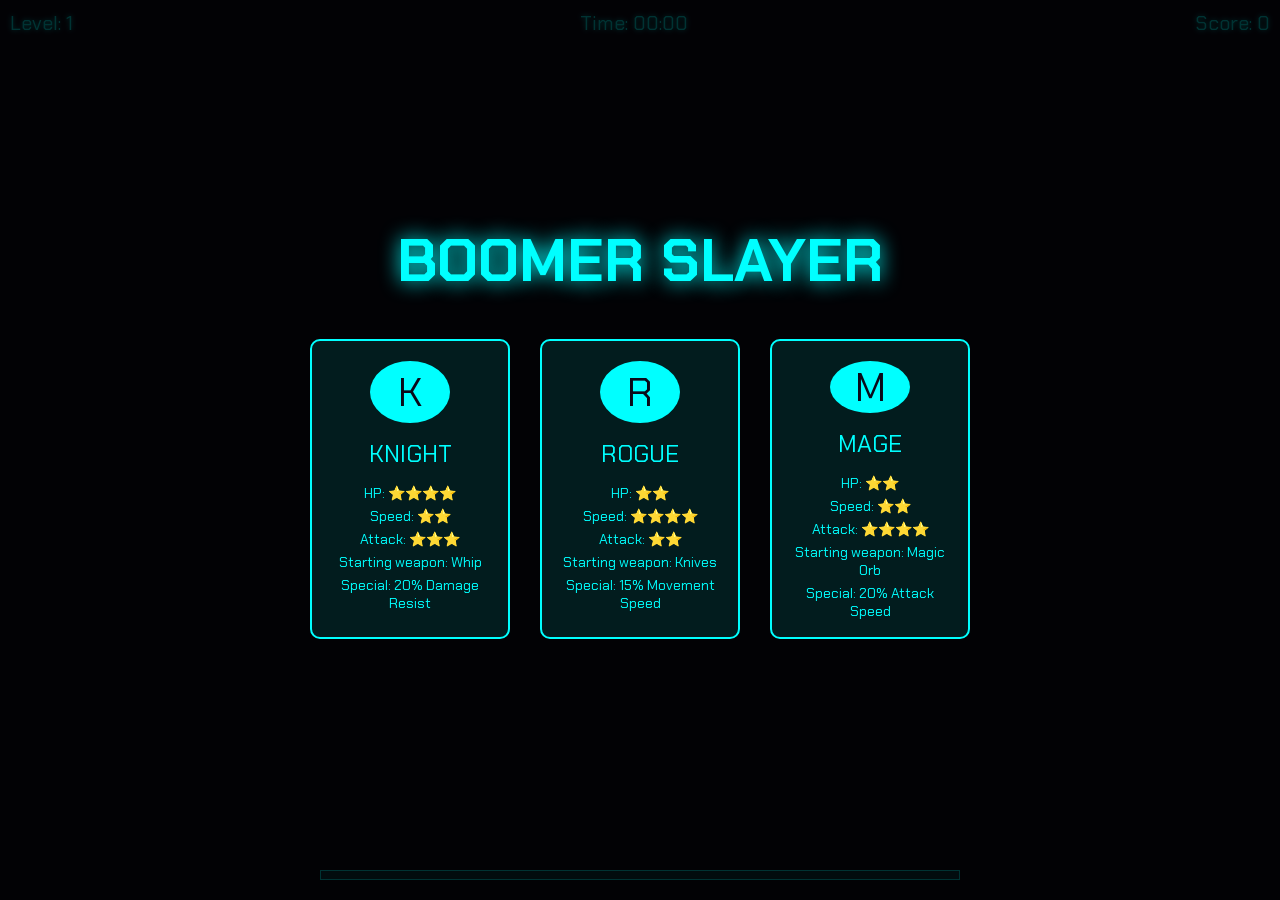
==== commit 4dc5b27c: "Update index.html" ====
--- a/index.html
+++ b/index.html
@@ -352,7 +352,7 @@
     </div>
 
     <div id="titleScreen" class="overlay">
-        <h1>REALM SURVIVOR</h1>
+        <h1>BOOMER SLAYER</h1>
         <div class="characterSelection">
             <div class="characterCard" data-character="knight">
                 <div class="characterIcon">K</div>
@@ -968,76 +968,82 @@
                 });
             }
 
-            fireProjectile(weapon) {
-                const count = weapon.count || 1;
-                
-                for (let i = 0; i < count; i++) {
-                    // Find closest enemy
-                    let closestEnemy = null;
-                    let closestDistance = Infinity;
-                    
-                    for (const enemy of this.state.enemies) {
-                        const dx = enemy.x - this.state.player.x;
-                        const dy = enemy.y - this.state.player.y;
-                        const distance = Math.sqrt(dx * dx + dy * dy);
-                        
-                        if (distance < closestDistance) {
-                            closestDistance = distance;
-                            closestEnemy = enemy;
-                        }
-                    }
-                    
-                    // Calculate direction
-                    let direction = { x: 0, y: 0 };
-                    
-                    if (closestEnemy) {
-                        // Aim at closest enemy
-                        const dx = closestEnemy.x - this.state.player.x;
-                        const dy = closestEnemy.y - this.state.player.y;
-                        const distance = Math.sqrt(dx * dx + dy * dy);
-                        
-                        direction.x = dx / distance;
-                        direction.y = dy / distance;
-                    } else {
-                        // No enemies, fire in random direction
-                        const angle = Math.random() * Math.PI * 2;
-                        direction.x = Math.cos(angle);
-                        direction.y = Math.sin(angle);
-                    }
-                    
-                    // Add randomness for multiple projectiles
-                    if (count > 1) {
-                        const spreadAngle = (Math.random() - 0.5) * Math.PI / 4;
-                        const cos = Math.cos(spreadAngle);
-                        const sin = Math.sin(spreadAngle);
-                        
-                        const newX = direction.x * cos - direction.y * sin;
-                        const newY = direction.x * sin + direction.y * cos;
-                        
-                        direction.x = newX;
-                        direction.y = newY;
-                    }
-                    
-                    // Create projectile
-                    this.state.projectiles.push({
-                        x: this.state.player.x,
-                        y: this.state.player.y,
-                        radius: weapon.projectileSize,
-                        color: weapon.color,
-                        velocity: {
-                            x: direction.x * weapon.projectileSpeed,
-                            y: direction.y * weapon.projectileSpeed
-                        },
-                        damage: weapon.damage,
-                        piercing: weapon.piercing || false,
-                        poisonDamage: weapon.poisonDamage,
-                        lifetime: 0,
-                        maxLifetime: 2000,
-                        weaponType: weapon.type
-                    });
-                }
-            }
-
+fireProjectile(weapon) {
+    const count = weapon.count || 1;
+
+    for (let i = 0; i < count; i++) {
+        // Find closest enemy
+        let closestEnemy = null;
+        let closestDistance = Infinity;
+
+        for (const enemy of this.state.enemies) {
+            const dx = enemy.x - this.state.player.x;
+            const dy = enemy.y - this.state.player.y;
+            const distance = Math.sqrt(dx * dx + dy * dy);
+
+            if (distance < closestDistance) {
+                closestDistance = distance;
+                closestEnemy = enemy;
+            }
+        }
+
+        // Calculate direction
+        let direction = { x: 0, y: 0 };
+
+        if (closestEnemy) {
+            // Aim at closest enemy
+            const dx = closestEnemy.x - this.state.player.x;
+            const dy = closestEnemy.y - this.state.player.y;
+            const distance = Math.sqrt(dx * dx + dy * dy);
+
+            direction.x = dx / distance;
+            direction.y = dy / distance;
+        } else {
+            // No enemies, fire in random direction
+            const angle = Math.random() * Math.PI * 2;
+            direction.x = Math.cos(angle);
+            direction.y = Math.sin(angle);
+        }
+
+        // Add randomness for multiple projectiles
+        if (count > 1) {
+            const spreadAngle = (Math.random() - 0.5) * Math.PI / 4;
+            const cos = Math.cos(spreadAngle);
+            const sin = Math.sin(spreadAngle);
+
+            const newX = direction.x * cos - direction.y * sin;
+            const newY = direction.x * sin + direction.y * cos;
+
+            direction.x = newX;
+            direction.y = newY;
+        }
+
+        // Calculate rotation angle from direction (adjust for 🗡️ tip to lead straight)
+        const baseRotation = Math.atan2(direction.y, direction.x);
+        const rotation = baseRotation - Math.PI / 4; // Adjust 45° counterclockwise to align tip
+
+        // Create projectile
+        this.state.projectiles.push({
+            x: this.state.player.x,
+            y: this.state.player.y,
+            radius: weapon.projectileSize,
+            color: weapon.color,
+            velocity: {
+                x: direction.x * weapon.projectileSpeed,
+                y: direction.y * weapon.projectileSpeed
+            },
+            direction: { x: direction.x, y: direction.y }, // Store direction
+            rotation: rotation, // Store adjusted rotation
+            damage: weapon.damage,
+            piercing: weapon.piercing || false,
+            poisonDamage: weapon.poisonDamage,
+            lifetime: 0,
+            maxLifetime: 2000,
+            weaponType: weapon.type,
+            isKnife: weapon.type === 'projectile' && weapon.name === 'Throwing Knives' // Flag for knife-specific rendering
+        });
+    }
+}
             updateOrbitingWeapon(weapon) {
                 // Make sure orbs exist for this weapon
                 const existingOrbs = this.state.orbs.filter(orb => orb.weaponId === weapon.name);
@@ -1902,70 +1908,87 @@
                 );
             }
 
-            drawEnemies() {
-                for (const enemy of this.state.enemies) {
-                    // Only draw if within viewport
-                    if (
-                        enemy.x + enemy.radius >= this.state.camera.x &&
-                        enemy.x - enemy.radius <= this.state.camera.x + this.canvas.width &&
-                        enemy.y + enemy.radius >= this.state.camera.y &&
-                        enemy.y - enemy.radius <= this.state.camera.y + this.canvas.height
-                    ) {
-                        // Draw enemy circle
-                        this.ctx.beginPath();
-                        this.ctx.arc(
-                            enemy.x - this.state.camera.x,
-                            enemy.y - this.state.camera.y,
-                            enemy.radius,
-                            0,
-                            Math.PI * 2
-                        );
-                        this.ctx.fillStyle = enemy.color;
-                        this.ctx.fill();
-                        
-                        // Draw poison effect if applicable
-                        if (enemy.poisoned) {
-                            this.ctx.beginPath();
-                            this.ctx.arc(
-                                enemy.x - this.state.camera.x,
-                                enemy.y - this.state.camera.y,
-                                enemy.radius + 5,
-                                0,
-                                Math.PI * 2
-                            );
-                            this.ctx.strokeStyle = 'rgba(0, 255, 0, 0.7)';
-                            this.ctx.lineWidth = 2;
-                            this.ctx.stroke();
-                        }
-                        
-                        // Draw health bar if enemy is damaged
-                        if (enemy.health < enemy.maxHealth) {
-                            const healthBarWidth = enemy.radius * 2;
-                            const healthBarHeight = 3;
-                            const healthPercentage = enemy.health / enemy.maxHealth;
-                            
-                            // Background (dark red)
-                            this.ctx.fillStyle = 'rgba(100, 0, 0, 0.7)';
-                            this.ctx.fillRect(
-                                enemy.x - this.state.camera.x - healthBarWidth / 2,
-                                enemy.y - this.state.camera.y - enemy.radius - 8,
-                                healthBarWidth,
-                                healthBarHeight
-                            );
-                            
-                            // Foreground (bright red)
-                            this.ctx.fillStyle = 'rgba(255, 0, 0, 0.7)';
-                            this.ctx.fillRect(
-                                enemy.x - this.state.camera.x - healthBarWidth / 2,
-                                enemy.y - this.state.camera.y - enemy.radius - 8,
-                                healthBarWidth * healthPercentage,
-                                healthBarHeight
-                            );
-                        }
-                    }
-                }
-            }
-
+drawEnemies() {
+    for (const enemy of this.state.enemies) {
+        // Only draw if within viewport
+        if (
+            enemy.x + enemy.radius >= this.state.camera.x &&
+            enemy.x - enemy.radius <= this.state.camera.x + this.canvas.width &&
+            enemy.y + enemy.radius >= this.state.camera.y &&
+            enemy.y - enemy.radius <= this.state.camera.y + this.canvas.height
+        ) {
+            // Assign emoji based on enemy type
+            let enemyEmoji;
+            switch (enemy.type) {
+                case 'basic':
+                    enemyEmoji = '👹'; // monster for basic enemy
+                    break;
+                case 'fast':
+                    enemyEmoji = '👴'; // Dash symbol for fast enemy
+                    break;
+                case 'tank':
+                    enemyEmoji = '🧓'; // Shield for tank enemy
+                    break;
+                case 'ghost':
+                    enemyEmoji = '👻'; // Ghost for ghost enemy
+                    break;
+                default:
+                    enemyEmoji = '👹'; // Default to monster
+            }
+
+            // Draw enemy emoji
+            this.ctx.font = `${enemy.radius * 2}px Arial`; // Size based on enemy radius
+            this.ctx.textAlign = 'center';
+            this.ctx.textBaseline = 'middle';
+            this.ctx.fillStyle = enemy.color;
+            this.ctx.fillText(
+                enemyEmoji,
+                enemy.x - this.state.camera.x,
+                enemy.y - this.state.camera.y
+            );
+
+            // Draw poison effect if applicable
+            if (enemy.poisoned) {
+                this.ctx.beginPath();
+                this.ctx.arc(
+                    enemy.x - this.state.camera.x,
+                    enemy.y - this.state.camera.y,
+                    enemy.radius + 5,
+                    0,
+                    Math.PI * 2
+                );
+                this.ctx.strokeStyle = 'rgba(0, 255, 0, 0.7)';
+                this.ctx.lineWidth = 2;
+                this.ctx.stroke();
+            }
+
+            // Draw health bar if enemy is damaged
+            if (enemy.health < enemy.maxHealth) {
+                const healthBarWidth = enemy.radius * 2;
+                const healthBarHeight = 3;
+                const healthPercentage = enemy.health / enemy.maxHealth;
+
+                // Background (dark red)
+                this.ctx.fillStyle = 'rgba(100, 0, 0, 0.7)';
+                this.ctx.fillRect(
+                    enemy.x - this.state.camera.x - healthBarWidth / 2,
+                    enemy.y - this.state.camera.y - enemy.radius - 8,
+                    healthBarWidth,
+                    healthBarHeight
+                );
+
+                // Foreground (bright red)
+                this.ctx.fillStyle = 'rgba(255, 0, 0, 0.7)';
+                this.ctx.fillRect(
+                    enemy.x - this.state.camera.x - healthBarWidth / 2,
+                    enemy.y - this.state.camera.y - enemy.radius - 8,
+                    healthBarWidth * healthPercentage,
+                    healthBarHeight
+                );
+            }
+        }
+    }
+}
             drawPickups() {
                 for (const pickup of this.state.pickups) {
                     // Only draw if within viewport
@@ -2002,41 +2025,50 @@
                 }
             }
 
-            drawProjectiles() {
-                for (const projectile of this.state.projectiles) {
-                    // Only draw if within viewport
-                    if (
-                        projectile.x + projectile.radius >= this.state.camera.x &&
-                        projectile.x - projectile.radius <= this.state.camera.x + this.canvas.width &&
-                        projectile.y + projectile.radius >= this.state.camera.y &&
-                        projectile.y - projectile.radius <= this.state.camera.y + this.canvas.height
-                    ) {
-                        // Draw projectile
-                        this.ctx.beginPath();
-                        this.ctx.arc(
-                            projectile.x - this.state.camera.x,
-                            projectile.y - this.state.camera.y,
-                            projectile.radius,
-                            0,
-                            Math.PI * 2
-                        );
-                        this.ctx.fillStyle = projectile.color;
-                        this.ctx.fill();
-                        
-                        // Add glow effect
-                        this.ctx.beginPath();
-                        this.ctx.arc(
-                            projectile.x - this.state.camera.x,
-                            projectile.y - this.state.camera.y,
-                            projectile.radius * 1.5,
-                            0,
-                            Math.PI * 2
-                        );
-                        this.ctx.fillStyle = `rgba(${parseInt(projectile.color.slice(1, 3), 16)}, ${parseInt(projectile.color.slice(3, 5), 16)}, ${parseInt(projectile.color.slice(5, 7), 16)}, 0.3)`;
-                        this.ctx.fill();
-                    }
-                }
-            }
+drawProjectiles() {
+    for (const projectile of this.state.projectiles) {
+        // Only draw if within viewport
+        if (
+            projectile.x + projectile.radius >= this.state.camera.x &&
+            projectile.x - projectile.radius <= this.state.camera.x + this.canvas.width &&
+            projectile.y + projectile.radius >= this.state.camera.y &&
+            projectile.y - projectile.radius <= this.state.camera.y + this.canvas.height
+        ) {
+            this.ctx.save(); // Save the current context state
+
+            // Translate to projectile position
+            const screenX = projectile.x - this.state.camera.x;
+            const screenY = projectile.y - this.state.camera.y;
+            this.ctx.translate(screenX, screenY);
+
+            if (projectile.isKnife) {
+                // Rotate the context to point the knife tip in the direction of travel
+                this.ctx.rotate(projectile.rotation);
+
+                // Draw knife emoji only (no orb)
+                this.ctx.font = `${projectile.radius * 2}px Arial`; // Size based on radius
+                this.ctx.textAlign = 'center';
+                this.ctx.textBaseline = 'middle';
+                this.ctx.fillStyle = projectile.color;
+                this.ctx.fillText('🗡️', 0, 0); // Draw at origin (0,0) since we translated
+            } else {
+                // Draw other projectiles as circles (e.g., axes)
+                this.ctx.beginPath();
+                this.ctx.arc(0, 0, projectile.radius, 0, Math.PI * 2);
+                this.ctx.fillStyle = projectile.color;
+                this.ctx.fill();
+
+                // Optional glow effect for non-knife projectiles
+                this.ctx.beginPath();
+                this.ctx.arc(0, 0, projectile.radius * 1.5, 0, Math.PI * 2);
+                this.ctx.fillStyle = `rgba(${parseInt(projectile.color.slice(1, 3), 16)}, ${parseInt(projectile.color.slice(3, 5), 16)}, ${parseInt(projectile.color.slice(5, 7), 16)}, 0.3)`;
+                this.ctx.fill();
+            }
+
+            this.ctx.restore(); // Restore the context state
+        }
+    }
+}
 
             drawOrbs() {
                 for (const orb of this.state.orbs) {
@@ -2156,4 +2188,4 @@
         }
     </script>
 </body>
-</html>+</html>
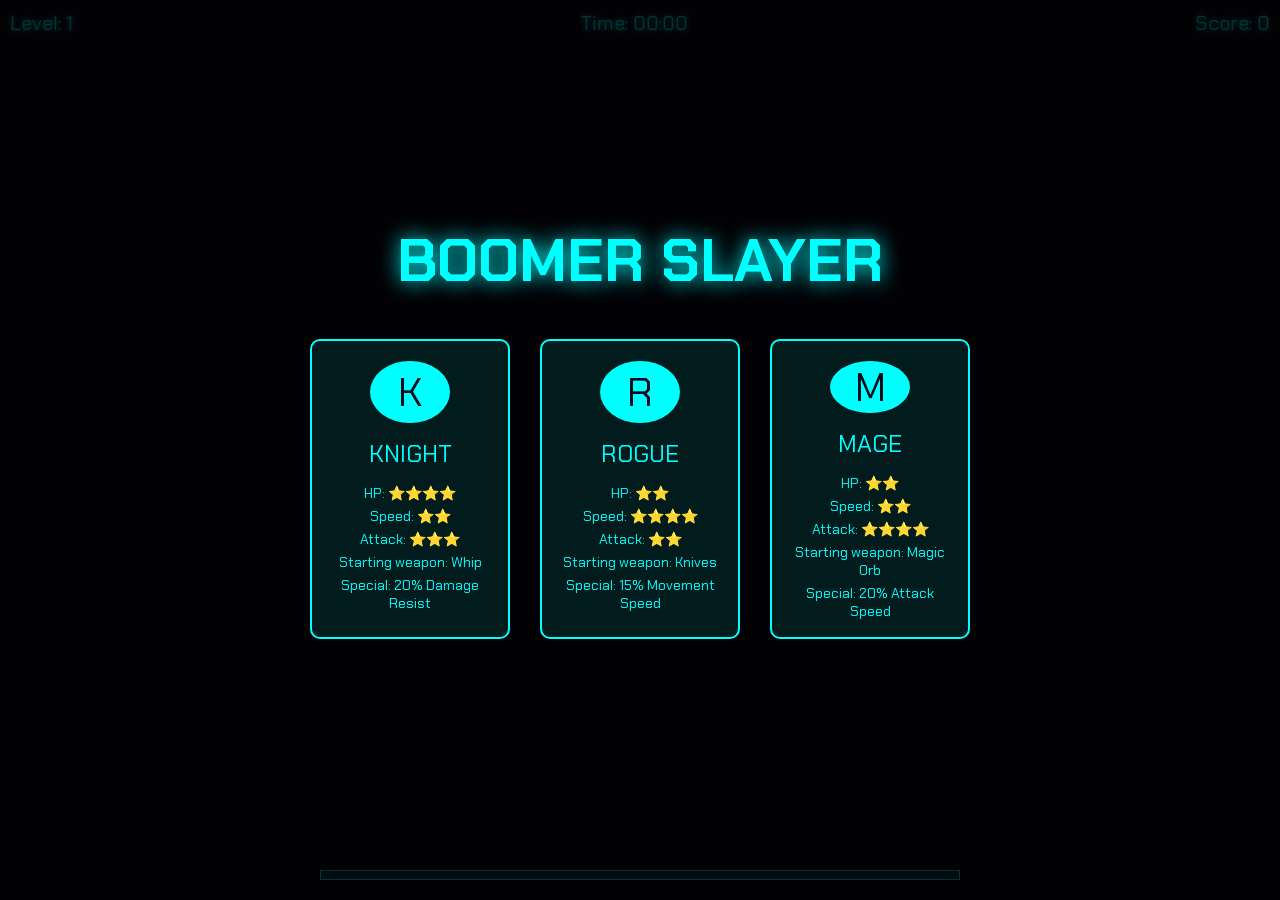
==== commit f159df83: "Update index.html" ====
--- a/index.html
+++ b/index.html
@@ -5,12 +5,18 @@
     <title>Realm Survivor</title>
     <style>
         @import url('https://fonts.googleapis.com/css2?family=Chakra+Petch:wght@300;400;700&display=swap');
+        @import url('https://fonts.googleapis.com/css2?family=Noto+Emoji:wght@400&display=swap');
 
         * {
             margin: 0;
             padding: 0;
             box-sizing: border-box;
             font-family: 'Chakra Petch', monospace;
+        }
+
+        /* Add Noto Emoji as a fallback or primary for emoji rendering */
+        canvas, .weaponIcon, .floatingText {
+            font-family: 'Chakra Petch', 'Noto Emoji', monospace;
         }
 
         body {
@@ -2034,7 +2040,7 @@
             projectile.y + projectile.radius >= this.state.camera.y &&
             projectile.y - projectile.radius <= this.state.camera.y + this.canvas.height
         ) {
-            this.ctx.save(); // Save the current context state
+            this.ctx.save(); // Save the current context state to isolate transformations
 
             // Translate to projectile position
             const screenX = projectile.x - this.state.camera.x;
@@ -2045,12 +2051,12 @@
                 // Rotate the context to point the knife tip in the direction of travel
                 this.ctx.rotate(projectile.rotation);
 
-                // Draw knife emoji only (no orb)
-                this.ctx.font = `${projectile.radius * 2}px Arial`; // Size based on radius
+                // Use Noto Emoji for consistent dagger rendering
+                this.ctx.font = `${projectile.radius * 2}px 'Noto Emoji'`;
                 this.ctx.textAlign = 'center';
                 this.ctx.textBaseline = 'middle';
                 this.ctx.fillStyle = projectile.color;
-                this.ctx.fillText('🗡️', 0, 0); // Draw at origin (0,0) since we translated
+                this.ctx.fillText('🗡️', 0, 0); // Draw dagger emoji at translated origin
             } else {
                 // Draw other projectiles as circles (e.g., axes)
                 this.ctx.beginPath();
@@ -2065,7 +2071,7 @@
                 this.ctx.fill();
             }
 
-            this.ctx.restore(); // Restore the context state
+            this.ctx.restore(); // Restore context state to prevent transformation bleed
         }
     }
 }
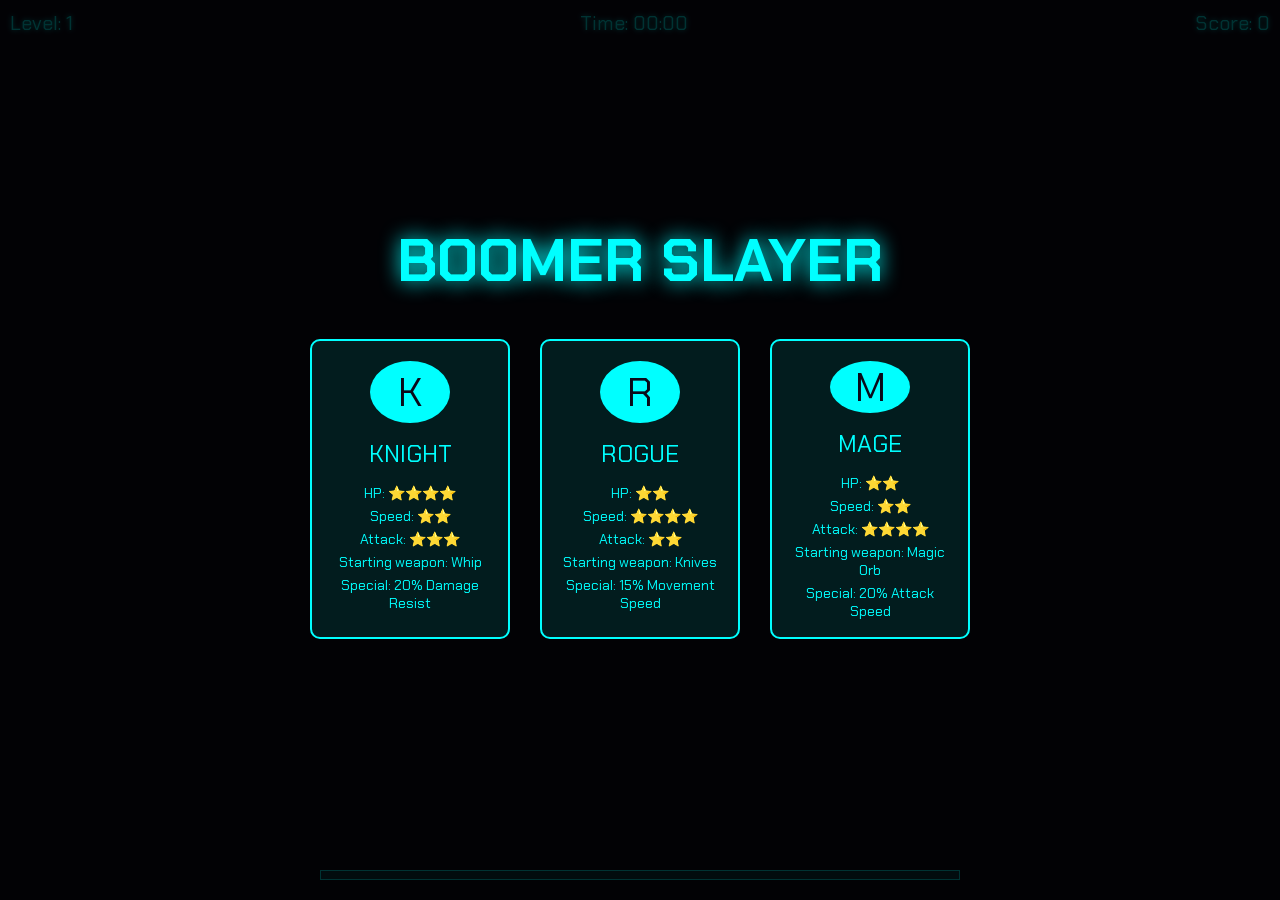
==== commit 6b067022: "Update index.html" ====
--- a/index.html
+++ b/index.html
@@ -442,6 +442,8 @@
                 console.log("Game initializing...");
                 this.canvas = document.getElementById('gameCanvas');
                 this.ctx = this.canvas.getContext('2d');
+				 this.daggerSprite = new Image();
+				this.daggerSprite.src = '/assets/dagger.png'; //
                 this.scoreDisplay = document.getElementById('scoreDisplay');
                 this.levelDisplay = document.getElementById('levelDisplay');
                 this.timerDisplay = document.getElementById('timerDisplay');
@@ -2040,7 +2042,7 @@
             projectile.y + projectile.radius >= this.state.camera.y &&
             projectile.y - projectile.radius <= this.state.camera.y + this.canvas.height
         ) {
-            this.ctx.save(); // Save the current context state to isolate transformations
+            this.ctx.save(); // Save context state
 
             // Translate to projectile position
             const screenX = projectile.x - this.state.camera.x;
@@ -2048,15 +2050,18 @@
             this.ctx.translate(screenX, screenY);
 
             if (projectile.isKnife) {
-                // Rotate the context to point the knife tip in the direction of travel
+                // Rotate to match projectile direction
                 this.ctx.rotate(projectile.rotation);
 
-                // Use Noto Emoji for consistent dagger rendering
-                this.ctx.font = `${projectile.radius * 2}px 'Noto Emoji'`;
-                this.ctx.textAlign = 'center';
-                this.ctx.textBaseline = 'middle';
-                this.ctx.fillStyle = projectile.color;
-                this.ctx.fillText('🗡️', 0, 0); // Draw dagger emoji at translated origin
+                // Draw dagger sprite
+                const spriteSize = projectile.radius * 2; // Adjust size based on radius
+                this.ctx.drawImage(
+                    this.daggerSprite,
+                    -spriteSize / 2, // Center the sprite horizontally
+                    -spriteSize / 2, // Center the sprite vertically
+                    spriteSize,      // Width
+                    spriteSize       // Height
+                );
             } else {
                 // Draw other projectiles as circles (e.g., axes)
                 this.ctx.beginPath();
@@ -2064,14 +2069,14 @@
                 this.ctx.fillStyle = projectile.color;
                 this.ctx.fill();
 
-                // Optional glow effect for non-knife projectiles
+                // Optional glow effect
                 this.ctx.beginPath();
                 this.ctx.arc(0, 0, projectile.radius * 1.5, 0, Math.PI * 2);
                 this.ctx.fillStyle = `rgba(${parseInt(projectile.color.slice(1, 3), 16)}, ${parseInt(projectile.color.slice(3, 5), 16)}, ${parseInt(projectile.color.slice(5, 7), 16)}, 0.3)`;
                 this.ctx.fill();
             }
 
-            this.ctx.restore(); // Restore context state to prevent transformation bleed
+            this.ctx.restore(); // Restore context state
         }
     }
 }
